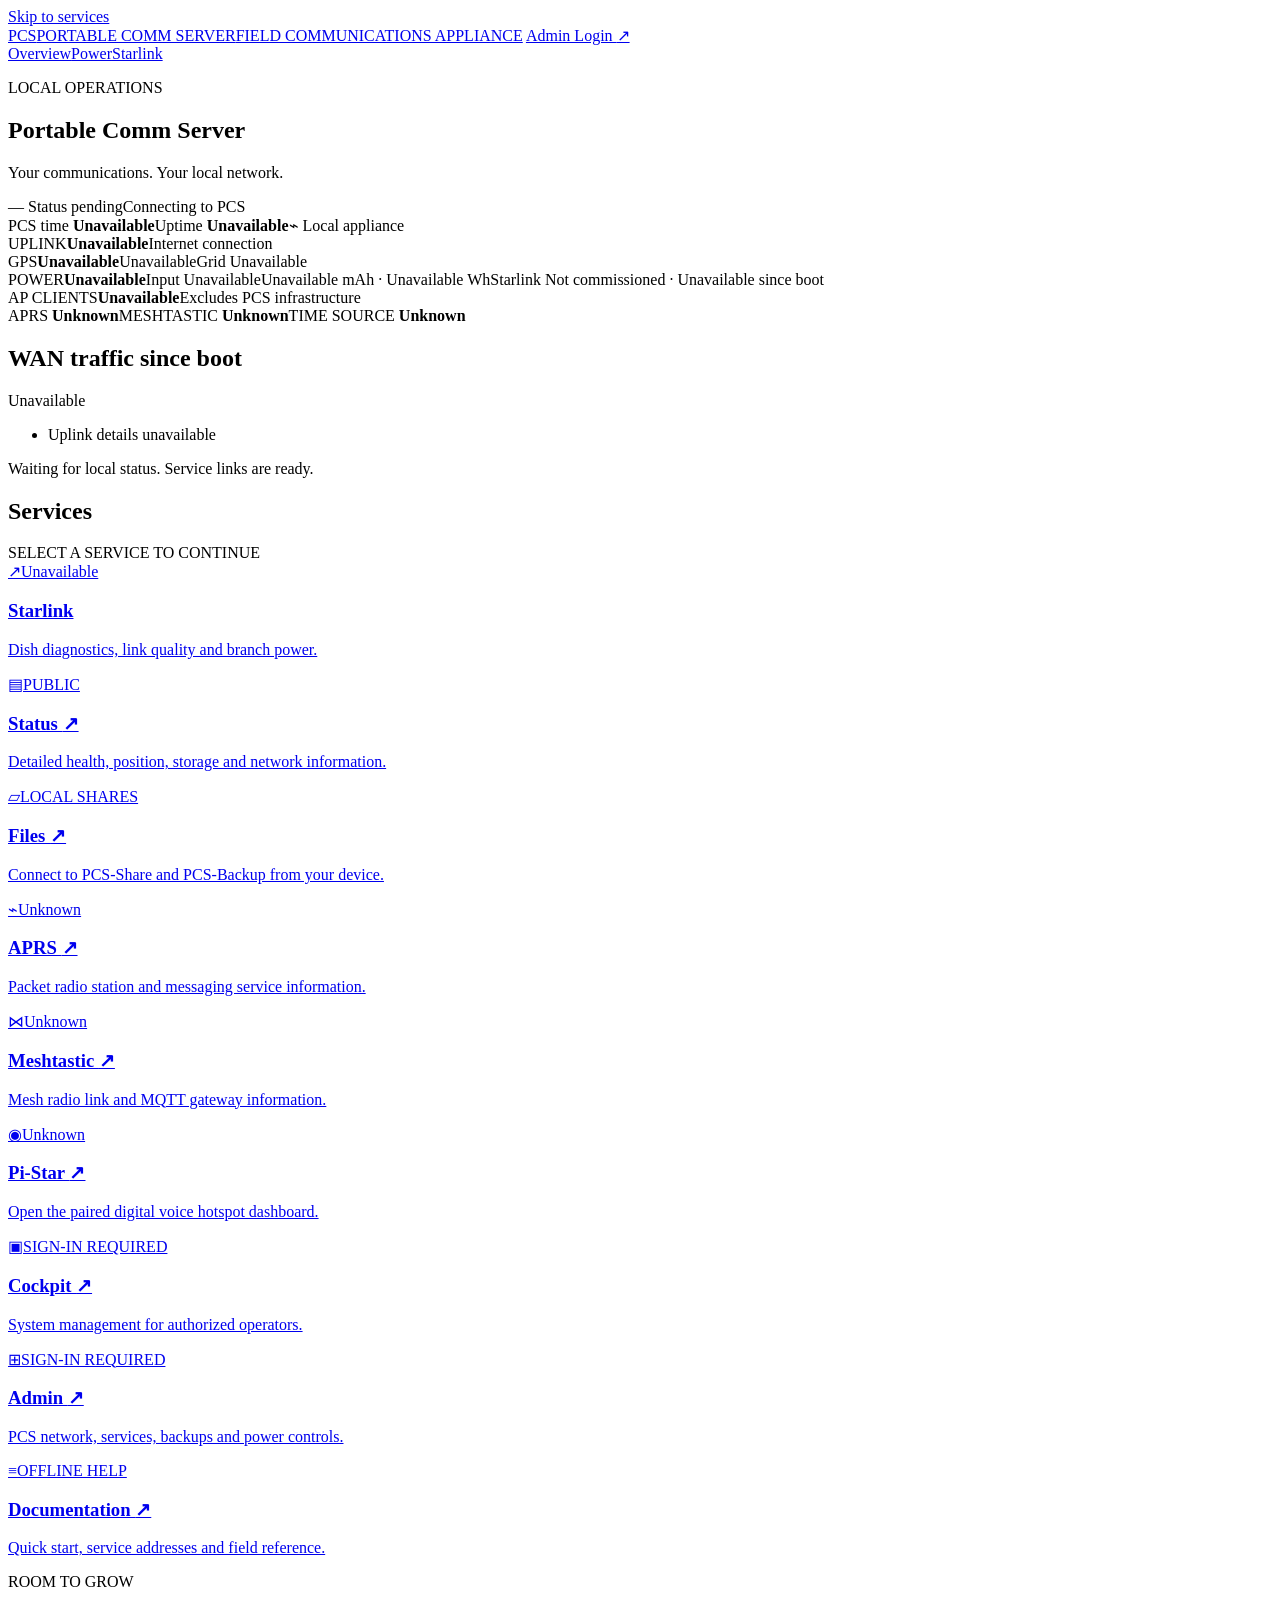
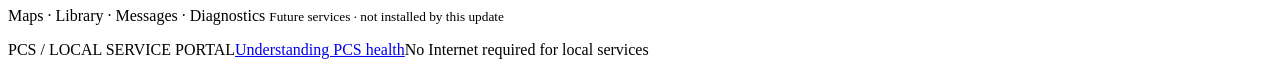
==== web/pcs-home/index.html @ f2fa2c65 "Prepare PCS v1.9.5 Starlink power and APRS integration" ====
<!doctype html>
<html lang="en">
<head>
  <meta charset="utf-8">
  <meta name="viewport" content="width=device-width,initial-scale=1">
  <meta name="theme-color" content="#14191d">
  <title>PCS • Field communications</title>
  <link rel="stylesheet" href="/assets/css/pcs.css">
  <script src="/assets/js/pcs.js" defer></script>
</head>
<body>
<a class="skip" href="#services">Skip to services</a>
<div class="shell">
  <header class="masthead">
    <a class="brand" href="/" aria-label="PCS home"><span class="brand-mark" aria-hidden="true">PCS</span><span>PORTABLE COMM SERVER<span class="brand-sub">FIELD COMMUNICATIONS APPLIANCE</span></span></a>
    <a class="admin-link" href="/admin/">Admin Login <span aria-hidden="true">↗</span></a>
  </header>
  <main>
    <nav class="dashboard-tabs" aria-label="Dashboard tabs"><a href="/" aria-current="page">Overview</a><a href="/power/">Power</a><a href="/starlink/">Starlink</a></nav>
    <section class="instrument" aria-labelledby="station-title">
      <div class="station-row"><div><p class="eyebrow">LOCAL OPERATIONS</p><h1 id="station-title">Portable Comm Server</h1><p class="muted">Your communications. Your local network.</p></div>
        <div class="health-wrap"><span class="health" id="health" role="status">— Status pending</span><span class="health-caption" id="health-caption">Connecting to PCS</span></div>
      </div>
      <div class="station-meta"><span>PCS time <strong data-field="localTime">Unavailable</strong></span><span>Uptime <strong data-field="uptime">Unavailable</strong></span><span class="local-label"><span aria-hidden="true">⌁</span> Local appliance</span></div>
      <div class="metrics" aria-label="Quick status">
        <div><span class="metric-label">UPLINK</span><strong data-field="uplink">Unavailable</strong><span class="metric-note">Internet connection</span></div>
        <div><span class="metric-label">GPS</span><strong data-field="gps">Unavailable</strong><span class="metric-note" data-field="coordinates">Unavailable</span><span class="metric-note">Grid <span data-field="grid">Unavailable</span></span></div>
        <div><span class="metric-label">POWER</span><strong data-field="power">Unavailable</strong><span class="metric-note">Input <span data-field="voltage">Unavailable</span></span><span class="metric-note"><span data-field="powerCharge">Unavailable</span> mAh · <span data-field="powerEnergy">Unavailable</span> Wh</span><span class="metric-note">Starlink <span data-field="starlinkPower">Not commissioned</span> · <span data-field="starlinkEnergy">Unavailable</span> since boot</span></div>
        <div><span class="metric-label">AP CLIENTS</span><strong data-field="clients">Unavailable</strong><span class="metric-note">Excludes PCS infrastructure</span></div>
      </div>
      <div class="radio-strip"><span>APRS <strong data-field="aprs">Unknown</strong></span><span>MESHTASTIC <strong data-field="mesh">Unknown</strong></span><span>TIME SOURCE <strong data-field="timeSource">Unknown</strong></span></div>
      <div class="wan-usage"><h2>WAN traffic since boot</h2><p data-field="wanUsage">Unavailable</p><ul class="muted" id="wan-breakdown"><li>Uplink details unavailable</li></ul></div>
    </section>
    <p class="status-note" id="status-note" role="status">Waiting for local status. Service links are ready.</p>
    <noscript><p class="notice">Live readings need JavaScript. All service links below work without it. Open Status for current PCS information.</p></noscript>
    <ul class="alerts" id="alerts" aria-label="PCS warnings and faults" hidden></ul>
    <section id="services" aria-labelledby="services-title">
      <div class="section-heading"><h2 id="services-title">Services</h2><span>SELECT A SERVICE TO CONTINUE</span></div>
      <div class="service-grid">
        <a class="tile" href="/starlink/"><span class="tile-top"><span class="icon" aria-hidden="true">↗</span><span class="tag" data-field="starlinkState">Unavailable</span></span><h3>Starlink</h3><p>Dish diagnostics, link quality and branch power.</p></a>
        <a class="tile" href="/status/"><span class="tile-top"><span class="icon" aria-hidden="true">▤</span><span class="tag">PUBLIC</span></span><h3>Status <span aria-hidden="true">↗</span></h3><p>Detailed health, position, storage and network information.</p></a>
        <a class="tile" href="/files/"><span class="tile-top"><span class="icon" aria-hidden="true">▱</span><span class="tag">LOCAL SHARES</span></span><h3>Files <span aria-hidden="true">↗</span></h3><p>Connect to PCS-Share and PCS-Backup from your device.</p></a>
        <a class="tile" href="/radio/#aprs"><span class="tile-top"><span class="icon" aria-hidden="true">⌁</span><span class="tag" data-field="aprs">Unknown</span></span><h3>APRS <span aria-hidden="true">↗</span></h3><p>Packet radio station and messaging service information.</p></a>
        <a class="tile" href="/radio/#meshtastic"><span class="tile-top"><span class="icon" aria-hidden="true">⋈</span><span class="tag" data-field="mesh">Unknown</span></span><h3>Meshtastic <span aria-hidden="true">↗</span></h3><p>Mesh radio link and MQTT gateway information.</p></a>
        <a class="tile" href="/pistar/" id="pistar-tile"><span class="tile-top"><span class="icon" aria-hidden="true">◉</span><span class="tag" data-field="pistar">Unknown</span></span><h3>Pi-Star <span aria-hidden="true">↗</span></h3><p>Open the paired digital voice hotspot dashboard.</p></a>
        <a class="tile" href="/cockpit/"><span class="tile-top"><span class="icon" aria-hidden="true">▣</span><span class="tag">SIGN-IN REQUIRED</span></span><h3>Cockpit <span aria-hidden="true">↗</span></h3><p>System management for authorized operators.</p></a>
        <a class="tile" href="/admin/"><span class="tile-top"><span class="icon" aria-hidden="true">⊞</span><span class="tag">SIGN-IN REQUIRED</span></span><h3>Admin <span aria-hidden="true">↗</span></h3><p>PCS network, services, backups and power controls.</p></a>
        <a class="tile" href="/docs/"><span class="tile-top"><span class="icon" aria-hidden="true">≡</span><span class="tag">OFFLINE HELP</span></span><h3>Documentation <span aria-hidden="true">↗</span></h3><p>Quick start, service addresses and field reference.</p></a>
      </div>
    </section>
    <aside class="future"><span>ROOM TO GROW</span><p>Maps · Library · Messages · Diagnostics <small>Future services · not installed by this update</small></p></aside>
  </main>
  <footer><span>PCS / LOCAL SERVICE PORTAL</span><a href="/docs/#health">Understanding PCS health</a><span>No Internet required for local services</span></footer>
</div>
</body>
</html>
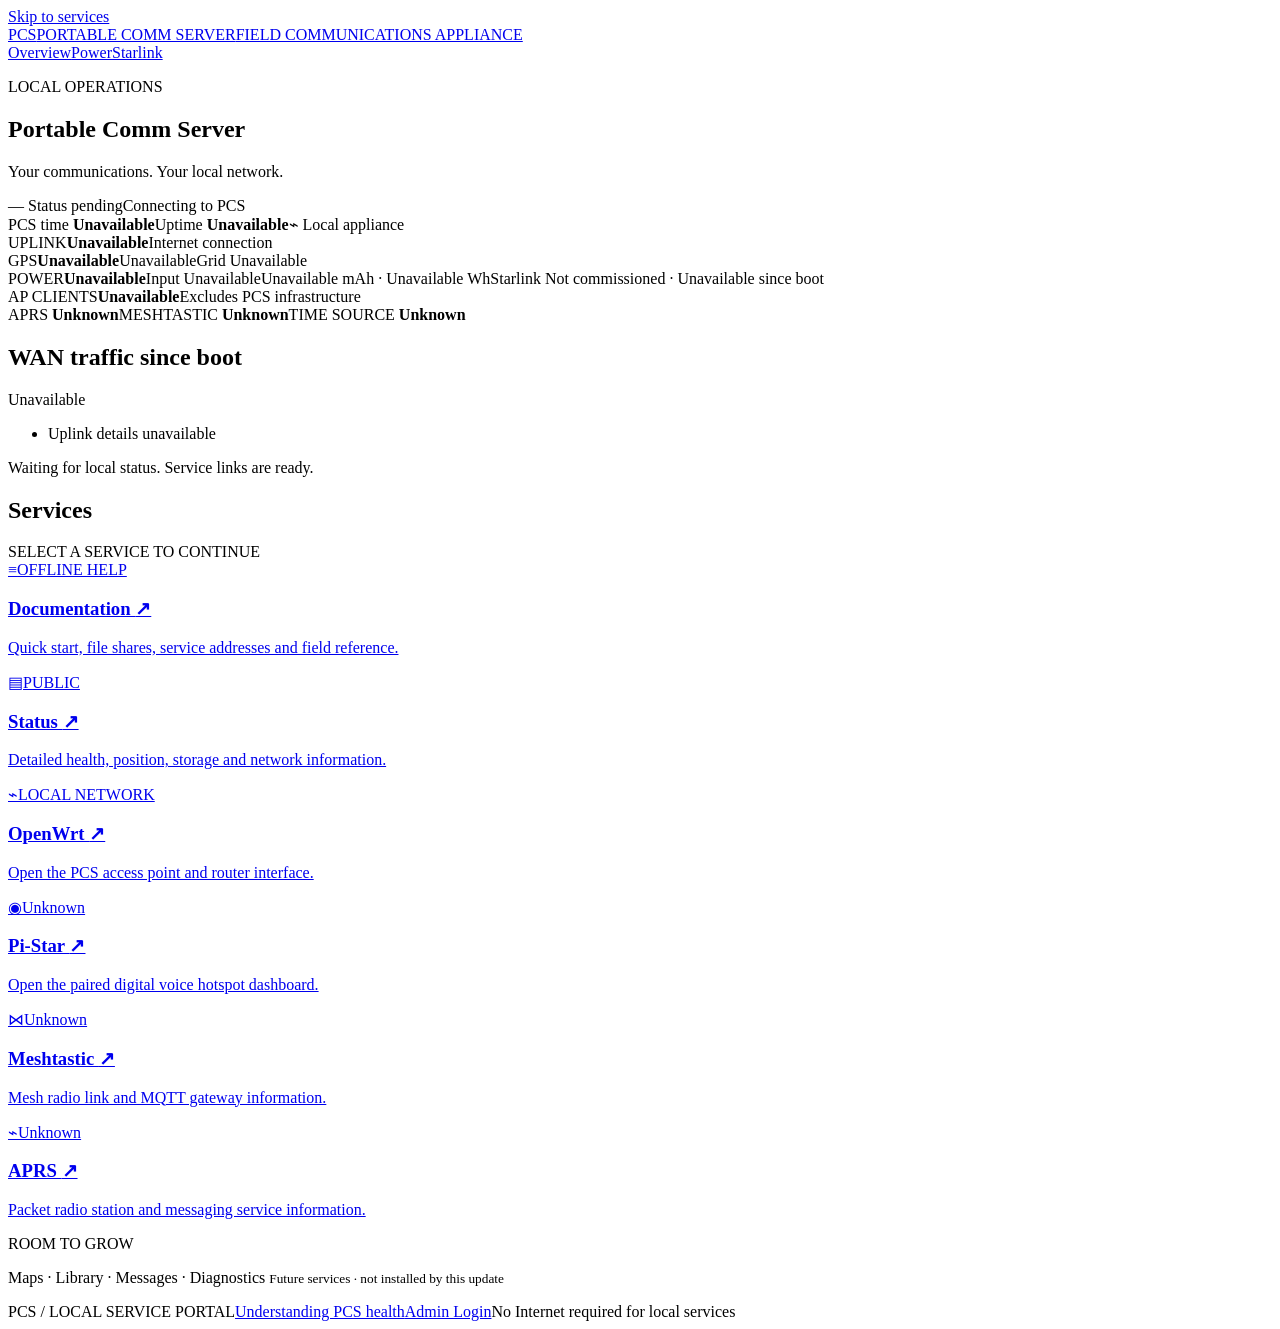
==== commit f12910fb: "Prepare PCS v2.1.0 interface polish" ====
--- a/web/pcs-home/index.html
+++ b/web/pcs-home/index.html
@@ -13,7 +13,6 @@
 <div class="shell">
   <header class="masthead">
     <a class="brand" href="/" aria-label="PCS home"><span class="brand-mark" aria-hidden="true">PCS</span><span>PORTABLE COMM SERVER<span class="brand-sub">FIELD COMMUNICATIONS APPLIANCE</span></span></a>
-    <a class="admin-link" href="/admin/">Admin Login <span aria-hidden="true">↗</span></a>
   </header>
   <main>
     <nav class="dashboard-tabs" aria-label="Dashboard tabs"><a href="/" aria-current="page">Overview</a><a href="/power/">Power</a><a href="/starlink/">Starlink</a></nav>
@@ -37,20 +36,17 @@
     <section id="services" aria-labelledby="services-title">
       <div class="section-heading"><h2 id="services-title">Services</h2><span>SELECT A SERVICE TO CONTINUE</span></div>
       <div class="service-grid">
-        <a class="tile" href="/starlink/"><span class="tile-top"><span class="icon" aria-hidden="true">↗</span><span class="tag" data-field="starlinkState">Unavailable</span></span><h3>Starlink</h3><p>Dish diagnostics, link quality and branch power.</p></a>
+        <a class="tile" href="/docs/"><span class="tile-top"><span class="icon" aria-hidden="true">≡</span><span class="tag">OFFLINE HELP</span></span><h3>Documentation <span aria-hidden="true">↗</span></h3><p>Quick start, file shares, service addresses and field reference.</p></a>
         <a class="tile" href="/status/"><span class="tile-top"><span class="icon" aria-hidden="true">▤</span><span class="tag">PUBLIC</span></span><h3>Status <span aria-hidden="true">↗</span></h3><p>Detailed health, position, storage and network information.</p></a>
-        <a class="tile" href="/files/"><span class="tile-top"><span class="icon" aria-hidden="true">▱</span><span class="tag">LOCAL SHARES</span></span><h3>Files <span aria-hidden="true">↗</span></h3><p>Connect to PCS-Share and PCS-Backup from your device.</p></a>
+        <a class="tile" href="/openwrt/"><span class="tile-top"><span class="icon" aria-hidden="true">⌁</span><span class="tag">LOCAL NETWORK</span></span><h3>OpenWrt <span aria-hidden="true">↗</span></h3><p>Open the PCS access point and router interface.</p></a>
+        <a class="tile" href="/pistar/" id="pistar-tile"><span class="tile-top"><span class="icon" aria-hidden="true">◉</span><span class="tag" data-field="pistar">Unknown</span></span><h3>Pi-Star <span aria-hidden="true">↗</span></h3><p>Open the paired digital voice hotspot dashboard.</p></a>
+        <a class="tile" href="/radio/#meshtastic"><span class="tile-top"><span class="icon" aria-hidden="true">⋈</span><span class="tag" data-field="mesh">Unknown</span></span><h3>Meshtastic <span aria-hidden="true">↗</span></h3><p>Mesh radio link and MQTT gateway information.</p></a>
         <a class="tile" href="/radio/#aprs"><span class="tile-top"><span class="icon" aria-hidden="true">⌁</span><span class="tag" data-field="aprs">Unknown</span></span><h3>APRS <span aria-hidden="true">↗</span></h3><p>Packet radio station and messaging service information.</p></a>
-        <a class="tile" href="/radio/#meshtastic"><span class="tile-top"><span class="icon" aria-hidden="true">⋈</span><span class="tag" data-field="mesh">Unknown</span></span><h3>Meshtastic <span aria-hidden="true">↗</span></h3><p>Mesh radio link and MQTT gateway information.</p></a>
-        <a class="tile" href="/pistar/" id="pistar-tile"><span class="tile-top"><span class="icon" aria-hidden="true">◉</span><span class="tag" data-field="pistar">Unknown</span></span><h3>Pi-Star <span aria-hidden="true">↗</span></h3><p>Open the paired digital voice hotspot dashboard.</p></a>
-        <a class="tile" href="/cockpit/"><span class="tile-top"><span class="icon" aria-hidden="true">▣</span><span class="tag">SIGN-IN REQUIRED</span></span><h3>Cockpit <span aria-hidden="true">↗</span></h3><p>System management for authorized operators.</p></a>
-        <a class="tile" href="/admin/"><span class="tile-top"><span class="icon" aria-hidden="true">⊞</span><span class="tag">SIGN-IN REQUIRED</span></span><h3>Admin <span aria-hidden="true">↗</span></h3><p>PCS network, services, backups and power controls.</p></a>
-        <a class="tile" href="/docs/"><span class="tile-top"><span class="icon" aria-hidden="true">≡</span><span class="tag">OFFLINE HELP</span></span><h3>Documentation <span aria-hidden="true">↗</span></h3><p>Quick start, service addresses and field reference.</p></a>
       </div>
     </section>
     <aside class="future"><span>ROOM TO GROW</span><p>Maps · Library · Messages · Diagnostics <small>Future services · not installed by this update</small></p></aside>
   </main>
-  <footer><span>PCS / LOCAL SERVICE PORTAL</span><a href="/docs/#health">Understanding PCS health</a><span>No Internet required for local services</span></footer>
+  <footer><span>PCS / LOCAL SERVICE PORTAL</span><a href="/docs/#health">Understanding PCS health</a><a href="/admin/">Admin Login</a><span>No Internet required for local services</span></footer>
 </div>
 </body>
 </html>
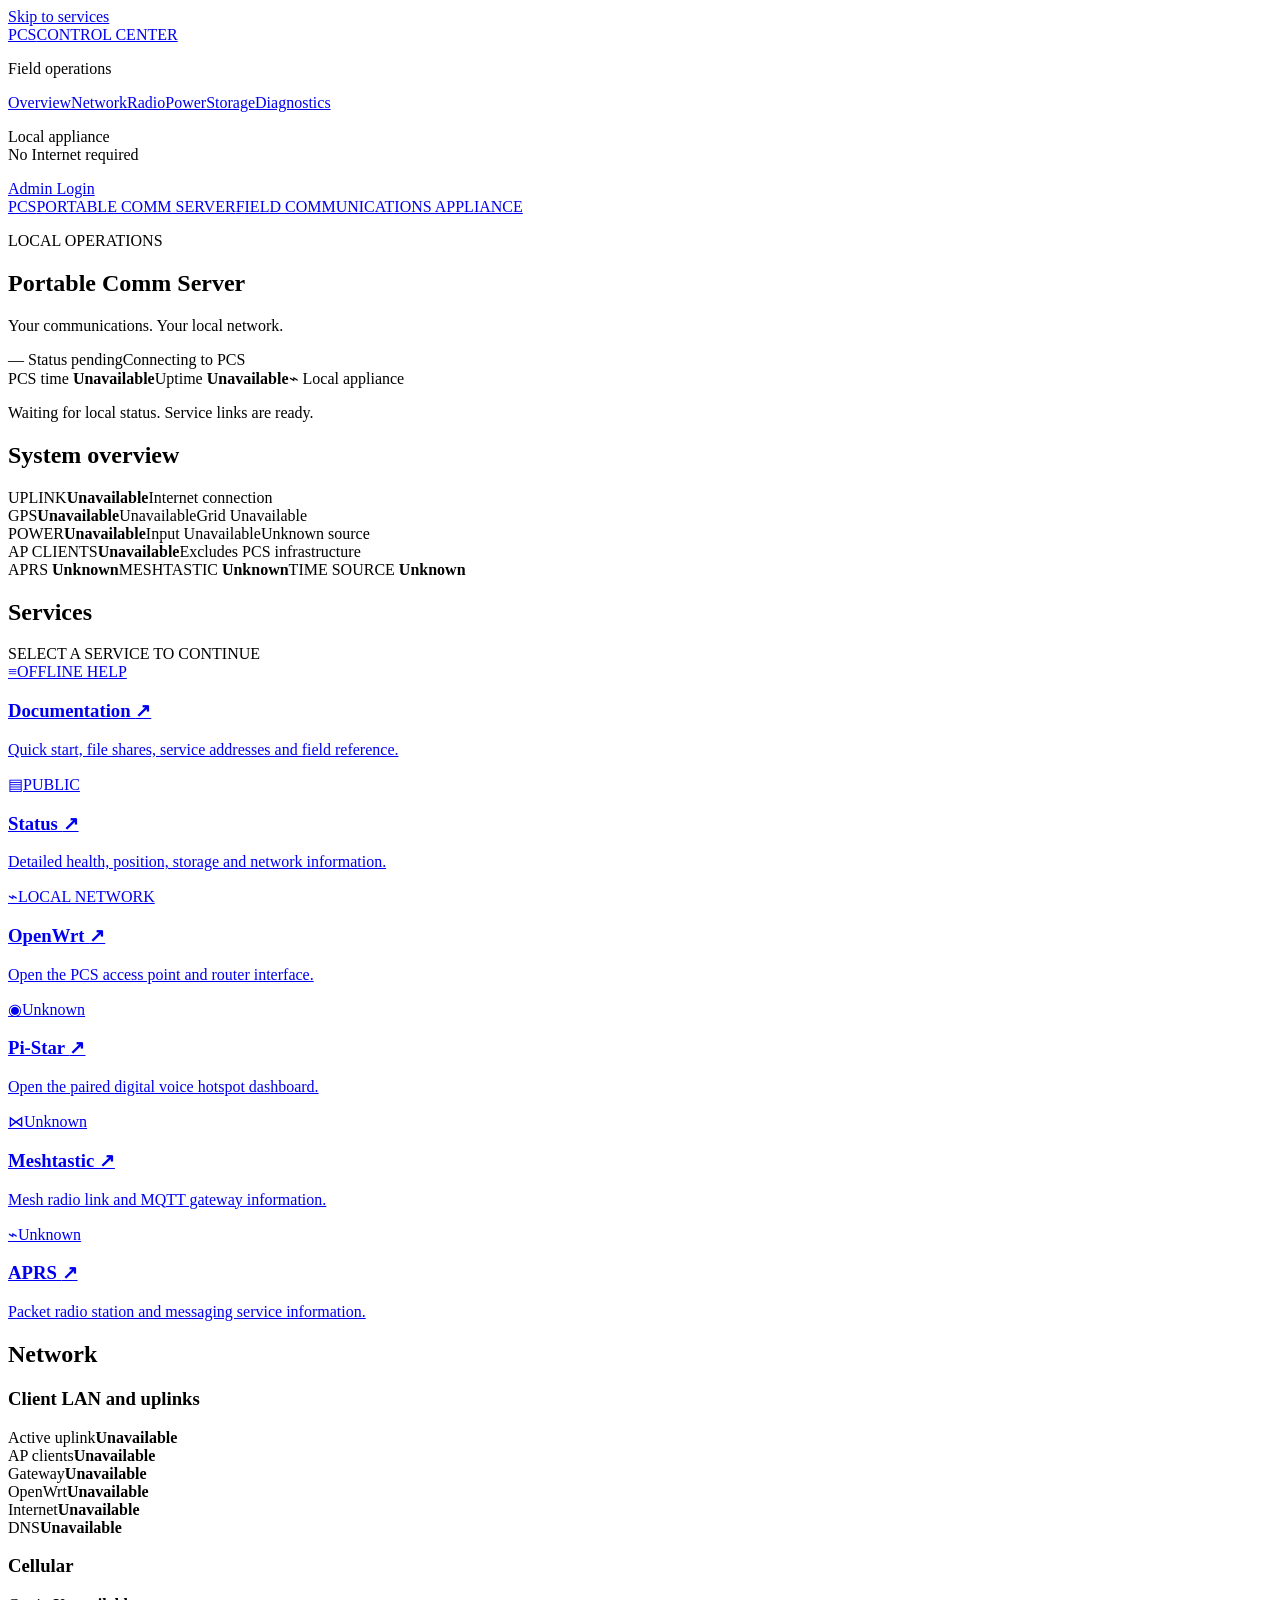
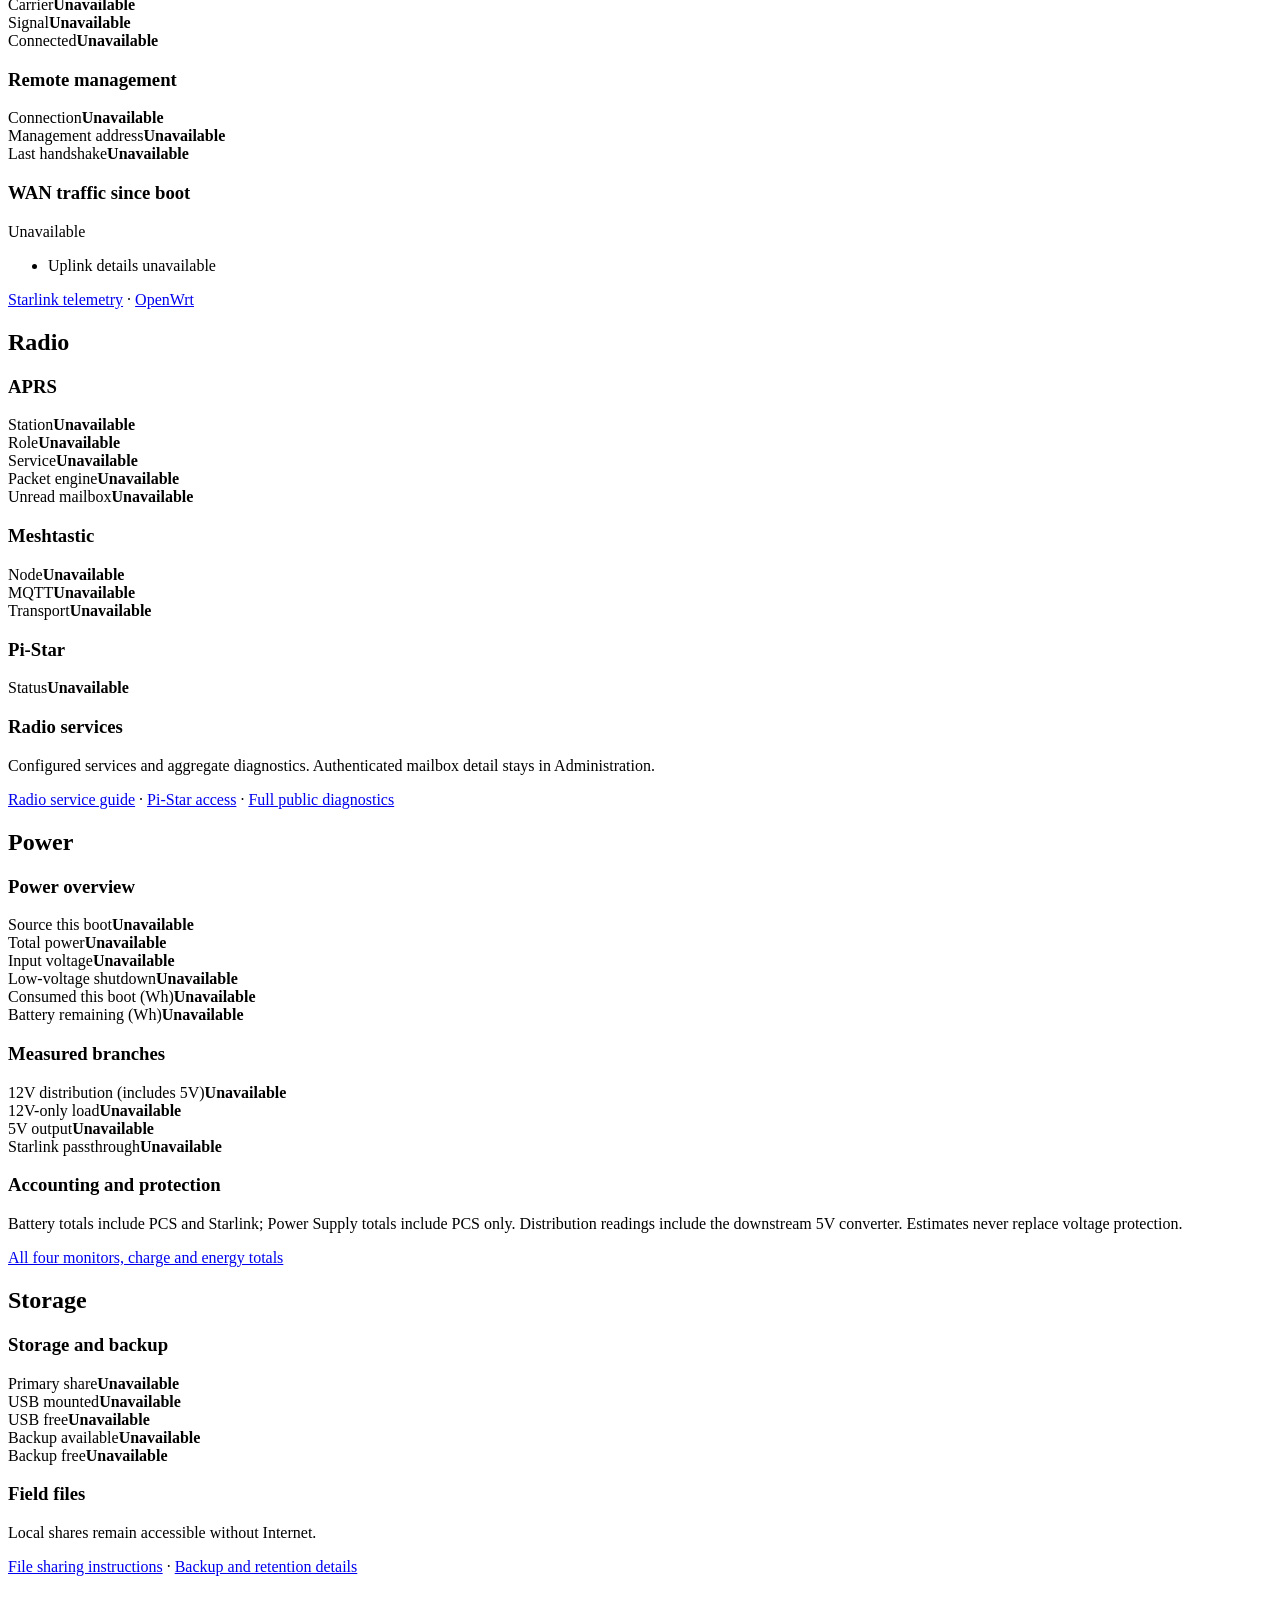
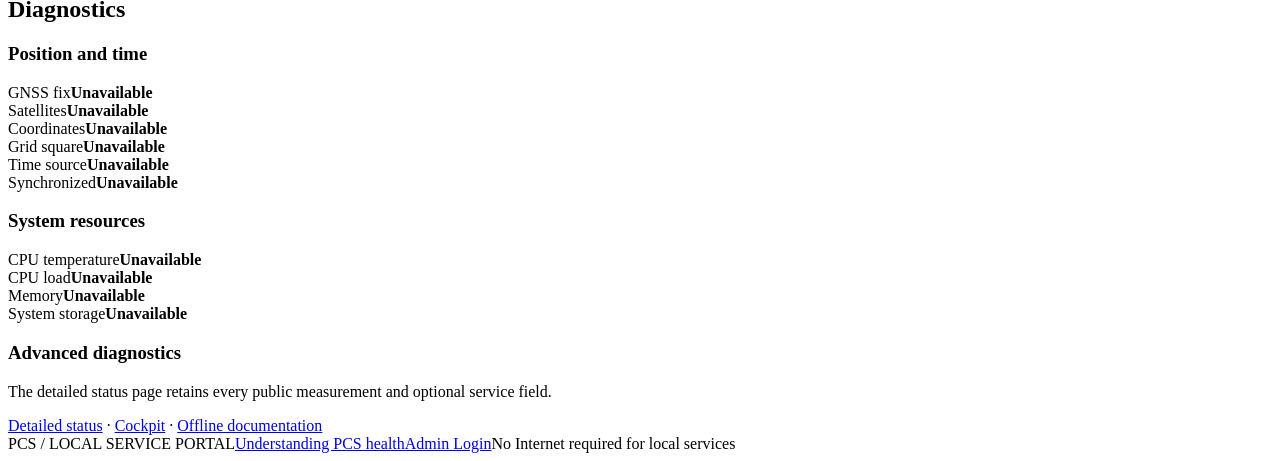
==== commit f19ff958: "Modernize public and admin web interfaces with preserved operator contracts" ====
--- a/web/pcs-home/index.html
+++ b/web/pcs-home/index.html
@@ -10,29 +10,27 @@
 </head>
 <body>
 <a class="skip" href="#services">Skip to services</a>
-<div class="shell">
+<div class="shell workspace"><aside class="workspace-sidebar"><a class="workspace-brand" href="/">PCS<span>CONTROL CENTER</span></a><p class="eyebrow">Field operations</p><nav class="workspace-nav" aria-label="Dashboard sections"><a href="#overview" data-view="overview">Overview</a><a href="#network" data-view="network">Network</a><a href="#radio" data-view="radio">Radio</a><a href="#power" data-view="power">Power</a><a href="#storage" data-view="storage">Storage</a><a href="#diagnostics" data-view="diagnostics">Diagnostics</a></nav><p class="muted small">Local appliance<br>No Internet required</p><a href="/admin/">Admin Login</a></aside><div class="workspace-content">
   <header class="masthead">
     <a class="brand" href="/" aria-label="PCS home"><span class="brand-mark" aria-hidden="true">PCS</span><span>PORTABLE COMM SERVER<span class="brand-sub">FIELD COMMUNICATIONS APPLIANCE</span></span></a>
   </header>
   <main>
-    <nav class="dashboard-tabs" aria-label="Dashboard tabs"><a href="/" aria-current="page">Overview</a><a href="/power/">Power</a><a href="/starlink/">Starlink</a></nav>
     <section class="instrument" aria-labelledby="station-title">
       <div class="station-row"><div><p class="eyebrow">LOCAL OPERATIONS</p><h1 id="station-title">Portable Comm Server</h1><p class="muted">Your communications. Your local network.</p></div>
         <div class="health-wrap"><span class="health" id="health" role="status">— Status pending</span><span class="health-caption" id="health-caption">Connecting to PCS</span></div>
       </div>
       <div class="station-meta"><span>PCS time <strong data-field="localTime">Unavailable</strong></span><span>Uptime <strong data-field="uptime">Unavailable</strong></span><span class="local-label"><span aria-hidden="true">⌁</span> Local appliance</span></div>
-      <div class="metrics" aria-label="Quick status">
+</section>    <p class="status-note" id="status-note" role="status">Waiting for local status. Service links are ready.</p>
+    <noscript><p class="notice">Live readings need JavaScript. All service links below work without it. Open Status for current PCS information.</p></noscript>
+    <ul class="alerts" id="alerts" aria-label="PCS warnings and faults" hidden></ul>
+<section class="workspace-view" id="overview"><h2>System overview</h2>      <div class="metrics" aria-label="Quick status">
         <div><span class="metric-label">UPLINK</span><strong data-field="uplink">Unavailable</strong><span class="metric-note">Internet connection</span></div>
         <div><span class="metric-label">GPS</span><strong data-field="gps">Unavailable</strong><span class="metric-note" data-field="coordinates">Unavailable</span><span class="metric-note">Grid <span data-field="grid">Unavailable</span></span></div>
-        <div><span class="metric-label">POWER</span><strong data-field="power">Unavailable</strong><span class="metric-note">Input <span data-field="voltage">Unavailable</span></span><span class="metric-note"><span data-field="powerCharge">Unavailable</span> mAh · <span data-field="powerEnergy">Unavailable</span> Wh</span><span class="metric-note">Starlink <span data-field="starlinkPower">Not commissioned</span> · <span data-field="starlinkEnergy">Unavailable</span> since boot</span></div>
+        <div><span class="metric-label">POWER</span><strong data-field="power">Unavailable</strong><span class="metric-note">Input <span data-field="voltage">Unavailable</span></span><span class="metric-note" data-field="dcSource">Unknown source</span></div>
         <div><span class="metric-label">AP CLIENTS</span><strong data-field="clients">Unavailable</strong><span class="metric-note">Excludes PCS infrastructure</span></div>
       </div>
       <div class="radio-strip"><span>APRS <strong data-field="aprs">Unknown</strong></span><span>MESHTASTIC <strong data-field="mesh">Unknown</strong></span><span>TIME SOURCE <strong data-field="timeSource">Unknown</strong></span></div>
-      <div class="wan-usage"><h2>WAN traffic since boot</h2><p data-field="wanUsage">Unavailable</p><ul class="muted" id="wan-breakdown"><li>Uplink details unavailable</li></ul></div>
-    </section>
-    <p class="status-note" id="status-note" role="status">Waiting for local status. Service links are ready.</p>
-    <noscript><p class="notice">Live readings need JavaScript. All service links below work without it. Open Status for current PCS information.</p></noscript>
-    <ul class="alerts" id="alerts" aria-label="PCS warnings and faults" hidden></ul>
+
     <section id="services" aria-labelledby="services-title">
       <div class="section-heading"><h2 id="services-title">Services</h2><span>SELECT A SERVICE TO CONTINUE</span></div>
       <div class="service-grid">
@@ -44,9 +42,10 @@
         <a class="tile" href="/radio/#aprs"><span class="tile-top"><span class="icon" aria-hidden="true">⌁</span><span class="tag" data-field="aprs">Unknown</span></span><h3>APRS <span aria-hidden="true">↗</span></h3><p>Packet radio station and messaging service information.</p></a>
       </div>
     </section>
-    <aside class="future"><span>ROOM TO GROW</span><p>Maps · Library · Messages · Diagnostics <small>Future services · not installed by this update</small></p></aside>
+</section>
+<section class="workspace-view" id="network"><h2>Network</h2><div class="content-grid"><article class="content-panel"><h3>Client LAN and uplinks</h3><div class="pair"><span>Active uplink</span><strong data-field="uplink">Unavailable</strong></div><div class="pair"><span>AP clients</span><strong data-field="clients">Unavailable</strong></div><div class="pair"><span>Gateway</span><strong data-value="network.lan_gateway">Unavailable</strong></div><div class="pair"><span>OpenWrt</span><strong data-value="network.openwrt_online">Unavailable</strong></div><div class="pair"><span>Internet</span><strong data-value="network.internet_available">Unavailable</strong></div><div class="pair"><span>DNS</span><strong data-value="network.dns_available">Unavailable</strong></div></article><article class="content-panel"><h3>Cellular</h3><div class="pair"><span>Carrier</span><strong data-value="cellular.carrier">Unavailable</strong></div><div class="pair"><span>Signal</span><strong data-value="cellular.signal">Unavailable</strong></div><div class="pair"><span>Connected</span><strong data-value="cellular.connected">Unavailable</strong></div></article><article class="content-panel" data-optional="remote_management"><h3>Remote management</h3><div class="pair"><span>Connection</span><strong data-value="remote_management.connection">Unavailable</strong></div><div class="pair"><span>Management address</span><strong data-value="remote_management.management_address">Unavailable</strong></div><div class="pair"><span>Last handshake</span><strong data-value="remote_management.latest_handshake">Unavailable</strong></div></article><article class="content-panel"><h3>WAN traffic since boot</h3><p data-field="wanUsage">Unavailable</p><ul id="wan-breakdown"><li>Uplink details unavailable</li></ul><a href="/starlink/">Starlink telemetry</a> · <a href="/openwrt/">OpenWrt</a></article></div></section><section class="workspace-view" id="radio"><h2>Radio</h2><div class="content-grid"><article class="content-panel" data-optional="aprs"><h3>APRS</h3><div class="pair"><span>Station</span><strong data-value="aprs.callsign">Unavailable</strong></div><div class="pair"><span>Role</span><strong data-value="aprs.role">Unavailable</strong></div><div class="pair"><span>Service</span><strong data-value="aprs.service">Unavailable</strong></div><div class="pair"><span>Packet engine</span><strong data-value="aprs.engine">Unavailable</strong></div><div class="pair"><span>Unread mailbox</span><strong data-value="aprs.mailbox_unread">Unavailable</strong></div></article><article class="content-panel" data-optional="meshtastic"><h3>Meshtastic</h3><div class="pair"><span>Node</span><strong data-value="meshtastic.node">Unavailable</strong></div><div class="pair"><span>MQTT</span><strong data-value="meshtastic.mqtt">Unavailable</strong></div><div class="pair"><span>Transport</span><strong data-value="meshtastic.transport">Unavailable</strong></div></article><article class="content-panel" data-optional="pistar"><h3>Pi-Star</h3><div class="pair"><span>Status</span><strong data-field="pistar">Unavailable</strong></div></article><article class="content-panel"><h3>Radio services</h3><p>Configured services and aggregate diagnostics. Authenticated mailbox detail stays in Administration.</p><a href="/radio/">Radio service guide</a> · <a href="/pistar/">Pi-Star access</a> · <a href="/status/">Full public diagnostics</a></article></div></section><section class="workspace-view" id="power"><h2>Power</h2><div class="content-grid"><article class="content-panel"><h3>Power overview</h3><div class="pair"><span>Source this boot</span><strong data-field="dcSource">Unavailable</strong></div><div class="pair"><span>Total power</span><strong data-field="power">Unavailable</strong></div><div class="pair"><span>Input voltage</span><strong data-field="inputVoltage">Unavailable</strong></div><div class="pair"><span>Low-voltage shutdown</span><strong data-field="shutdownProtection">Unavailable</strong></div><div class="pair"><span>Consumed this boot (Wh)</span><strong data-field="powerEnergy">Unavailable</strong></div><div class="pair"><span>Battery remaining (Wh)</span><strong data-field="batteryRemaining">Unavailable</strong></div></article><article class="content-panel"><h3>Measured branches</h3><div class="pair"><span>12V distribution (includes 5V)</span><strong data-field="rail12DistributionPower">Unavailable</strong></div><div class="pair"><span>12V-only load</span><strong data-field="rail12OnlyPower">Unavailable</strong></div><div class="pair"><span>5V output</span><strong data-field="rail5Power">Unavailable</strong></div><div class="pair"><span>Starlink passthrough</span><strong data-field="starlinkPower">Unavailable</strong></div></article><article class="content-panel"><h3>Accounting and protection</h3><p>Battery totals include PCS and Starlink; Power Supply totals include PCS only. Distribution readings include the downstream 5V converter. Estimates never replace voltage protection.</p><a href="/power/">All four monitors, charge and energy totals</a></article></div></section><section class="workspace-view" id="storage"><h2>Storage</h2><div class="content-grid"><article class="content-panel"><h3>Storage and backup</h3><div class="pair"><span>Primary share</span><strong data-value="storage.primary_share_available">Unavailable</strong></div><div class="pair"><span>USB mounted</span><strong data-value="storage.usb_mounted">Unavailable</strong></div><div class="pair"><span>USB free</span><strong data-value="storage.usb_free_gb">Unavailable</strong></div><div class="pair"><span>Backup available</span><strong data-value="storage.backup_share_available">Unavailable</strong></div><div class="pair"><span>Backup free</span><strong data-value="storage.backup_free_gb">Unavailable</strong></div></article><article class="content-panel"><h3>Field files</h3><p>Local shares remain accessible without Internet.</p><a href="/files/">File sharing instructions</a> · <a href="/status/">Backup and retention details</a></article></div></section><section class="workspace-view" id="diagnostics"><h2>Diagnostics</h2><div class="content-grid"><article class="content-panel"><h3>Position and time</h3><div class="pair"><span>GNSS fix</span><strong data-field="gps">Unavailable</strong></div><div class="pair"><span>Satellites</span><strong data-value="gnss.satellites">Unavailable</strong></div><div class="pair"><span>Coordinates</span><strong data-field="coordinates">Unavailable</strong></div><div class="pair"><span>Grid square</span><strong data-field="grid">Unavailable</strong></div><div class="pair"><span>Time source</span><strong data-field="timeSource">Unavailable</strong></div><div class="pair"><span>Synchronized</span><strong data-value="time.synchronized">Unavailable</strong></div></article><article class="content-panel"><h3>System resources</h3><div class="pair"><span>CPU temperature</span><strong data-value="system.cpu_temperature">Unavailable</strong></div><div class="pair"><span>CPU load</span><strong data-value="system.cpu_load">Unavailable</strong></div><div class="pair"><span>Memory</span><strong data-value="system.memory_used">Unavailable</strong></div><div class="pair"><span>System storage</span><strong data-value="system.root_storage_used">Unavailable</strong></div></article><article class="content-panel"><h3>Advanced diagnostics</h3><p>The detailed status page retains every public measurement and optional service field.</p><a href="/status/">Detailed status</a> · <a href="/cockpit/">Cockpit</a> · <a href="/docs/">Offline documentation</a></article></div></section>
   </main>
   <footer><span>PCS / LOCAL SERVICE PORTAL</span><a href="/docs/#health">Understanding PCS health</a><a href="/admin/">Admin Login</a><span>No Internet required for local services</span></footer>
-</div>
+</div></div>
 </body>
 </html>
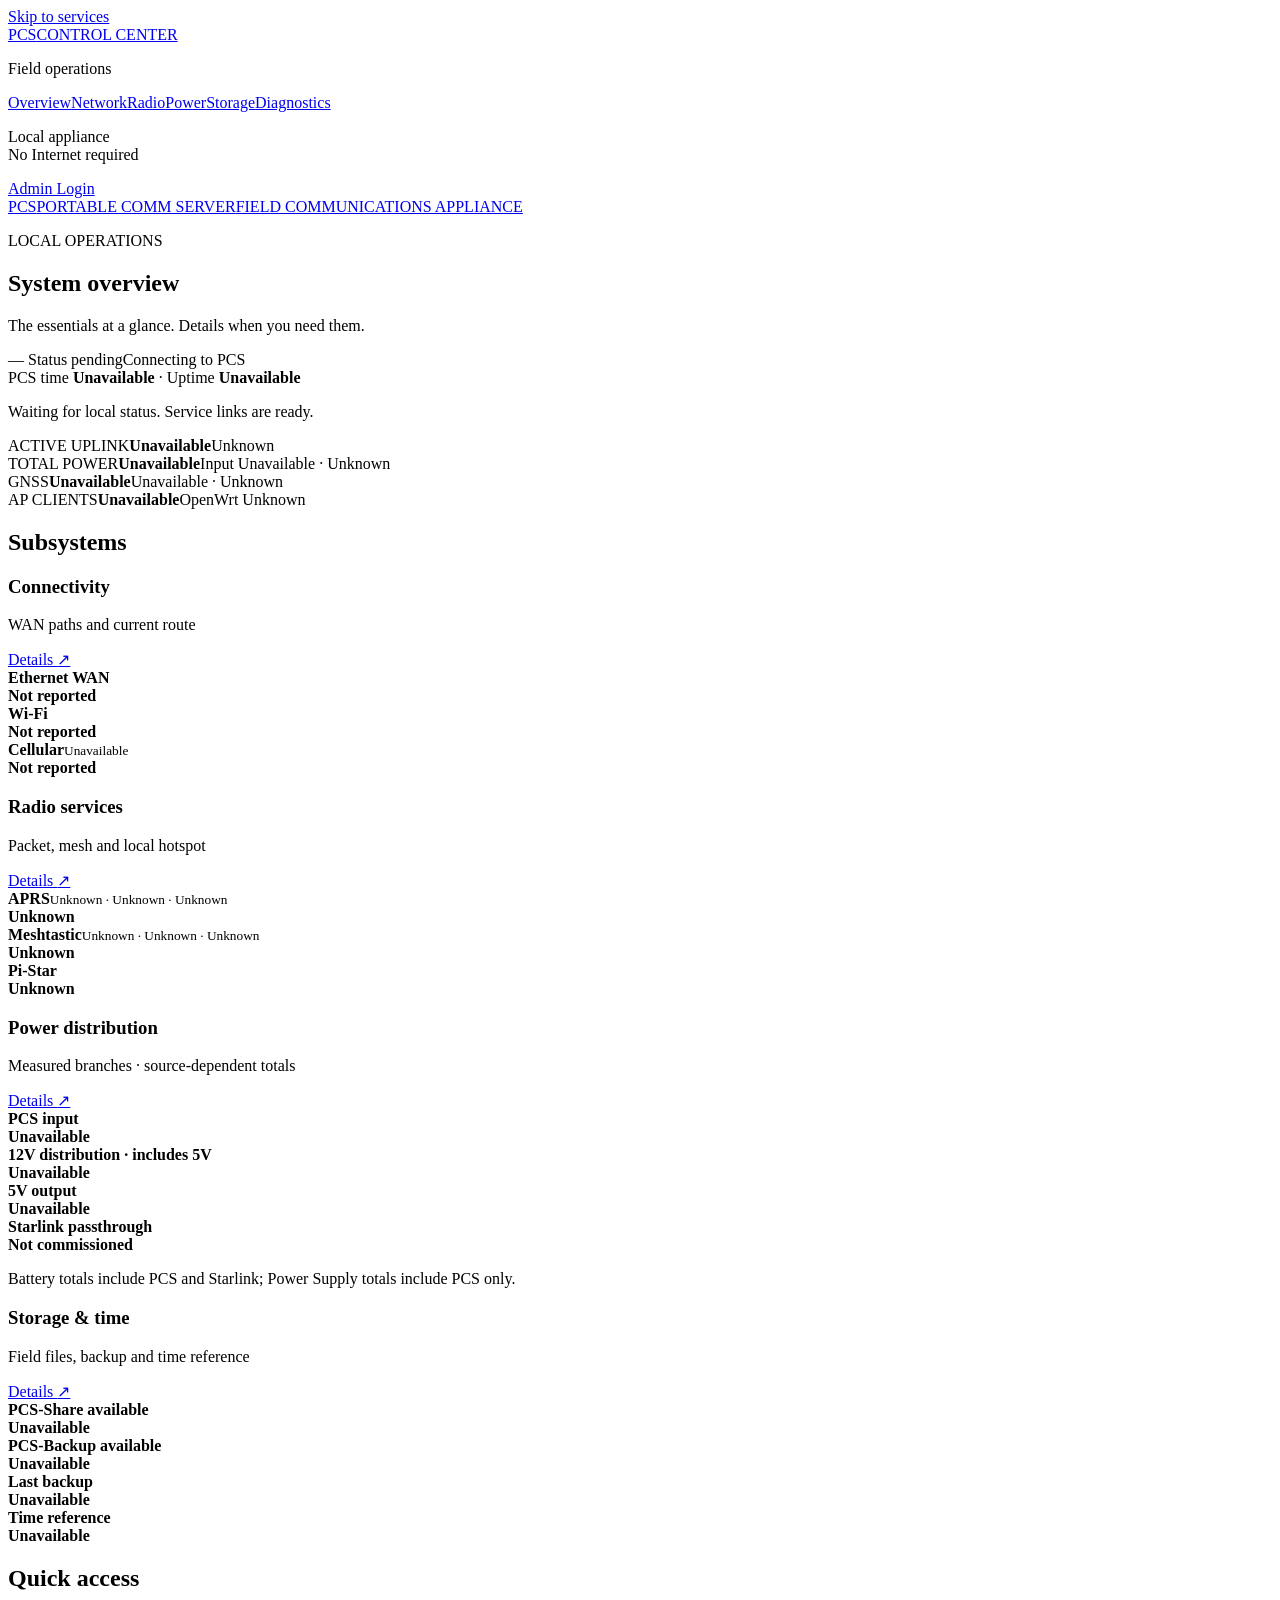
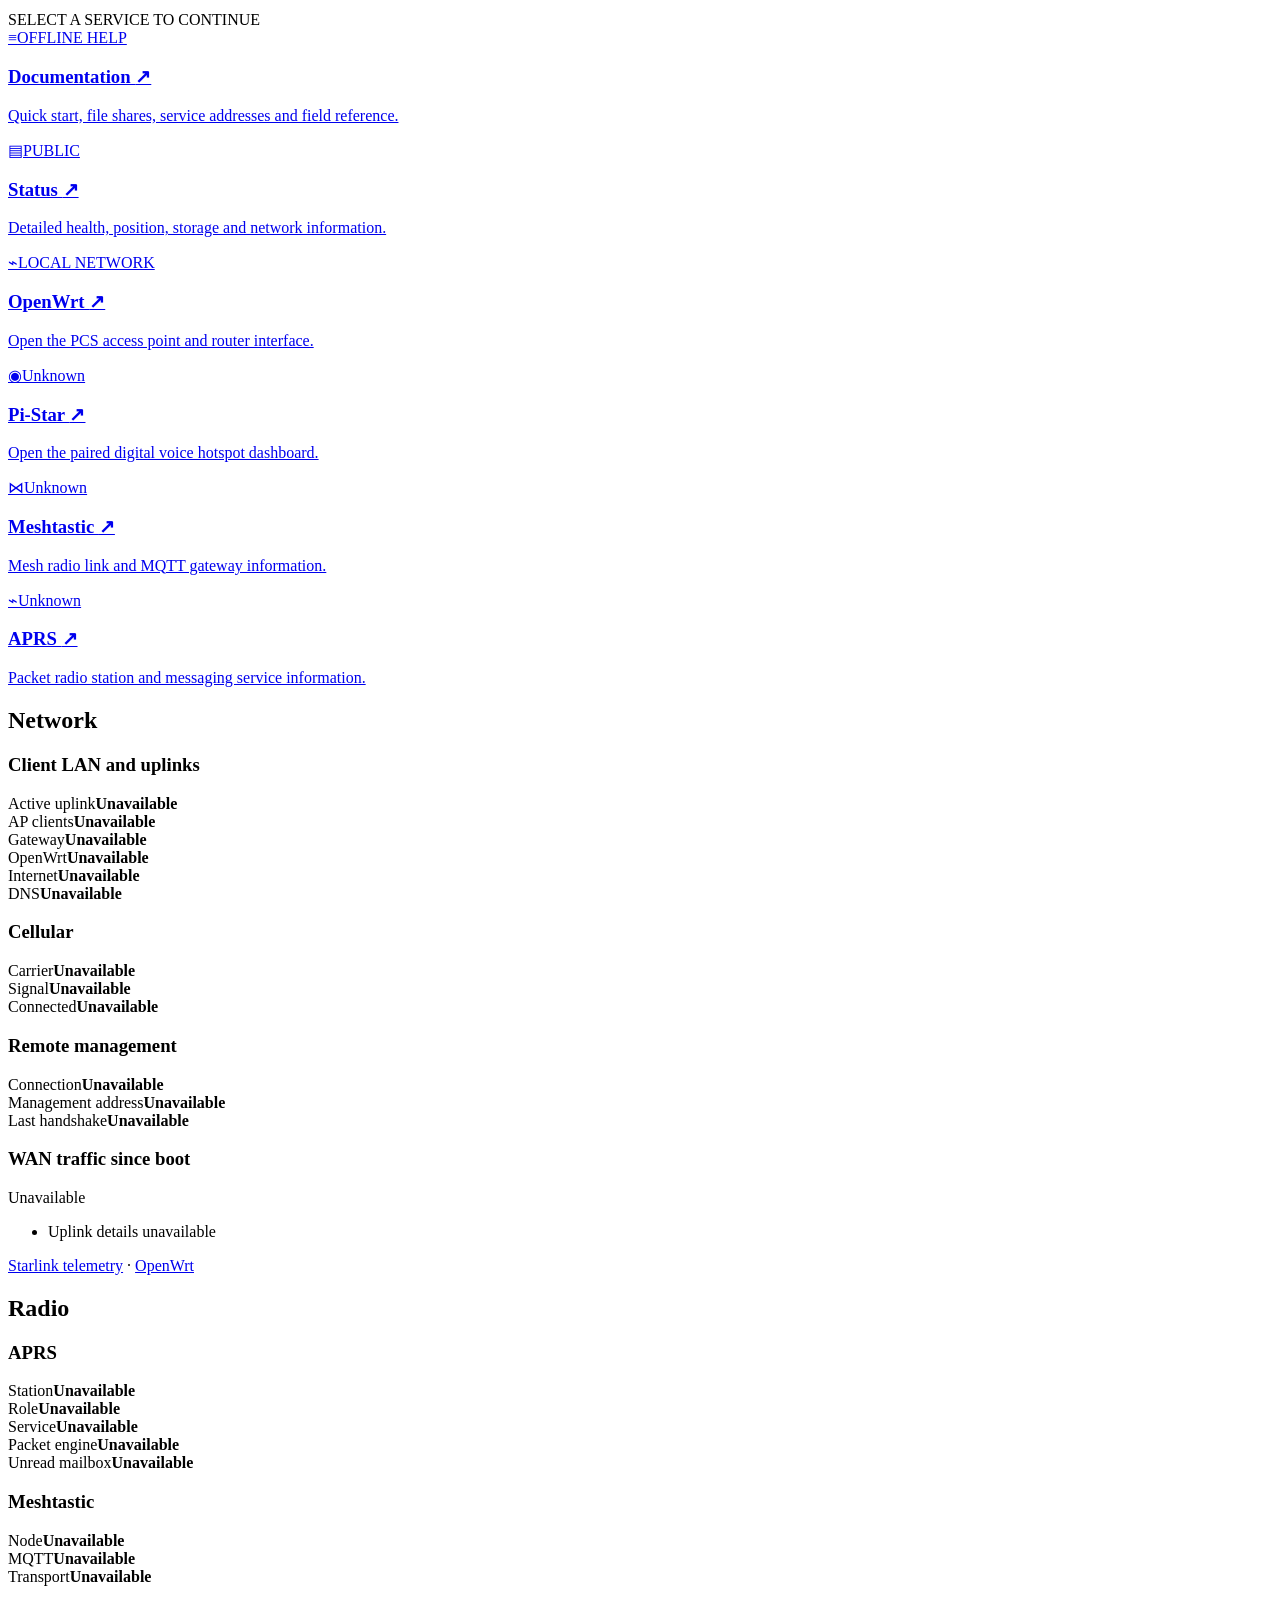
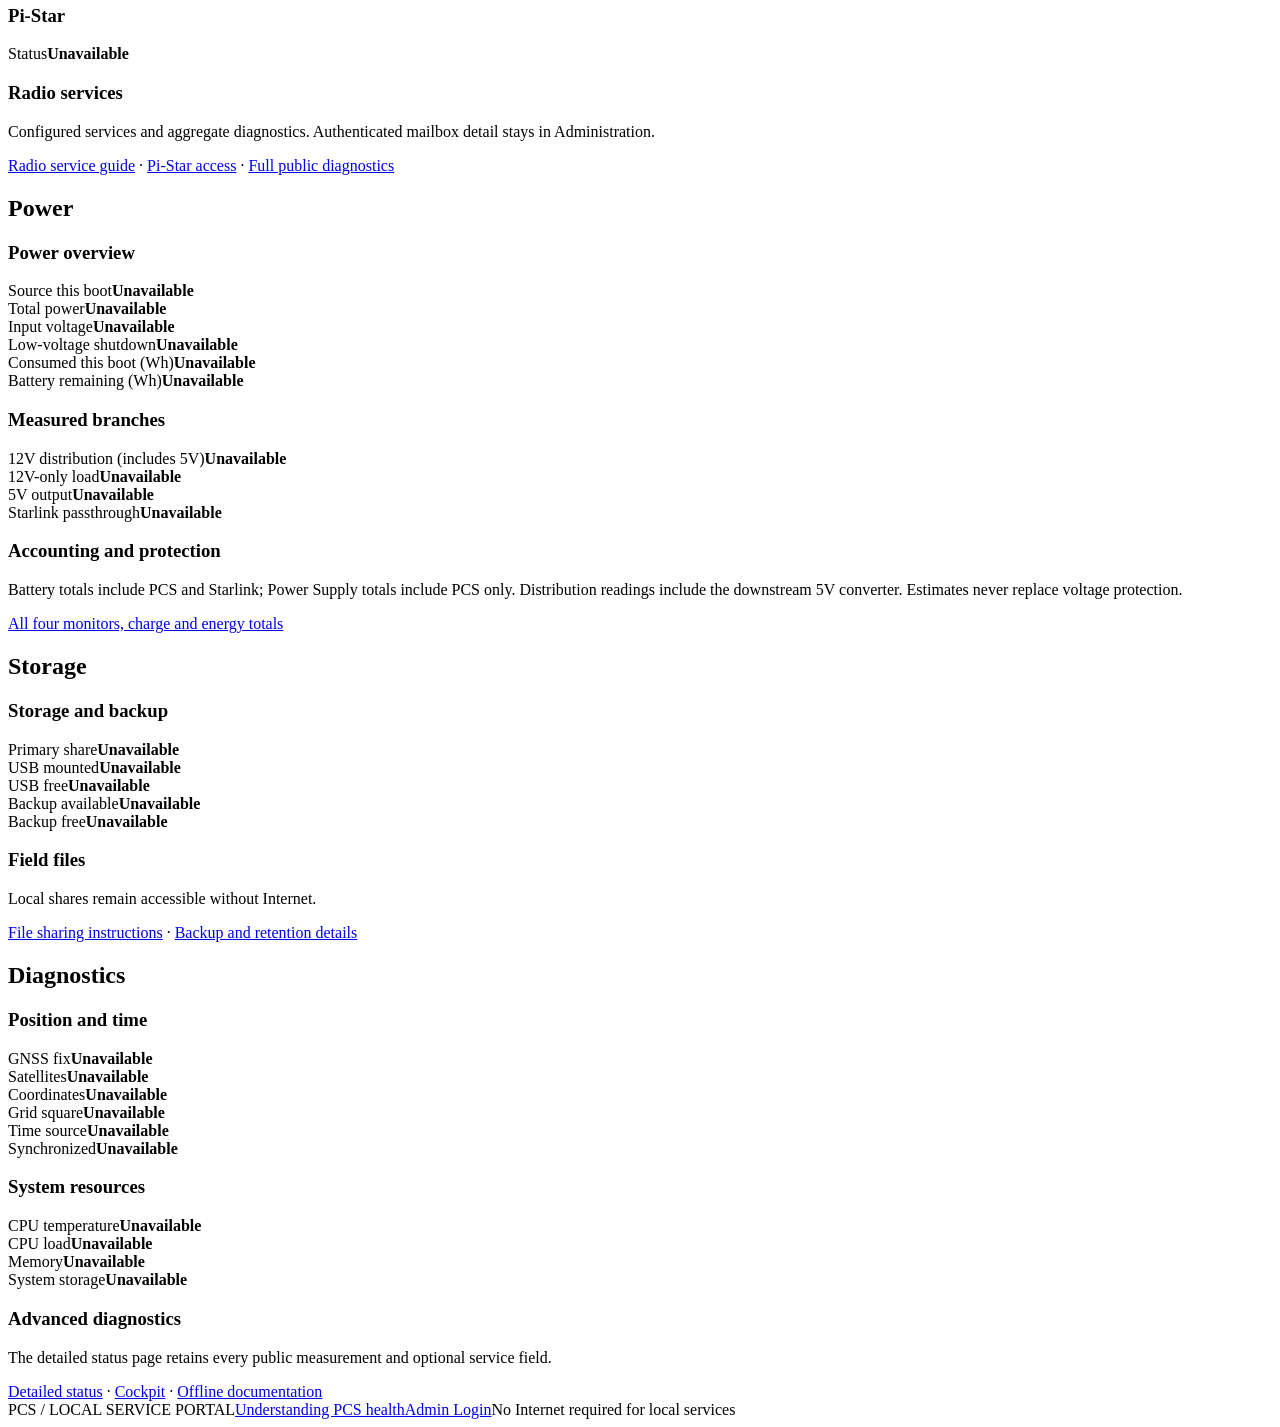
==== commit 7364fe29: "Unify public and admin overviews with compact subsystem panels" ====
--- a/web/pcs-home/index.html
+++ b/web/pcs-home/index.html
@@ -15,24 +15,17 @@
     <a class="brand" href="/" aria-label="PCS home"><span class="brand-mark" aria-hidden="true">PCS</span><span>PORTABLE COMM SERVER<span class="brand-sub">FIELD COMMUNICATIONS APPLIANCE</span></span></a>
   </header>
   <main>
-    <section class="instrument" aria-labelledby="station-title">
-      <div class="station-row"><div><p class="eyebrow">LOCAL OPERATIONS</p><h1 id="station-title">Portable Comm Server</h1><p class="muted">Your communications. Your local network.</p></div>
-        <div class="health-wrap"><span class="health" id="health" role="status">— Status pending</span><span class="health-caption" id="health-caption">Connecting to PCS</span></div>
-      </div>
-      <div class="station-meta"><span>PCS time <strong data-field="localTime">Unavailable</strong></span><span>Uptime <strong data-field="uptime">Unavailable</strong></span><span class="local-label"><span aria-hidden="true">⌁</span> Local appliance</span></div>
-</section>    <p class="status-note" id="status-note" role="status">Waiting for local status. Service links are ready.</p>
+    <section class="health-banner" aria-labelledby="station-title">
+      <div><p class="eyebrow">LOCAL OPERATIONS</p><h1 id="station-title">System overview</h1><p class="muted">The essentials at a glance. Details when you need them.</p></div>
+      <div class="health-wrap"><span class="health" id="health" role="status">— Status pending</span><span class="health-caption" id="health-caption">Connecting to PCS</span></div>
+    </section>
+    <div class="snapshot-line"><span>PCS time <strong data-field="localTime">Unavailable</strong> · Uptime <strong data-field="uptime">Unavailable</strong></span><p class="status-note" id="status-note" role="status">Waiting for local status. Service links are ready.</p></div>
     <noscript><p class="notice">Live readings need JavaScript. All service links below work without it. Open Status for current PCS information.</p></noscript>
     <ul class="alerts" id="alerts" aria-label="PCS warnings and faults" hidden></ul>
-<section class="workspace-view" id="overview"><h2>System overview</h2>      <div class="metrics" aria-label="Quick status">
-        <div><span class="metric-label">UPLINK</span><strong data-field="uplink">Unavailable</strong><span class="metric-note">Internet connection</span></div>
-        <div><span class="metric-label">GPS</span><strong data-field="gps">Unavailable</strong><span class="metric-note" data-field="coordinates">Unavailable</span><span class="metric-note">Grid <span data-field="grid">Unavailable</span></span></div>
-        <div><span class="metric-label">POWER</span><strong data-field="power">Unavailable</strong><span class="metric-note">Input <span data-field="voltage">Unavailable</span></span><span class="metric-note" data-field="dcSource">Unknown source</span></div>
-        <div><span class="metric-label">AP CLIENTS</span><strong data-field="clients">Unavailable</strong><span class="metric-note">Excludes PCS infrastructure</span></div>
-      </div>
-      <div class="radio-strip"><span>APRS <strong data-field="aprs">Unknown</strong></span><span>MESHTASTIC <strong data-field="mesh">Unknown</strong></span><span>TIME SOURCE <strong data-field="timeSource">Unknown</strong></span></div>
-
+<section class="workspace-view" id="overview">
+<div class="overview-kpis"><article class="kpi"><span class="metric-label">ACTIVE UPLINK</span><strong data-field="uplink">Unavailable</strong><span class="metric-note"><span data-field="internet">Unknown</span></span></article><article class="kpi"><span class="metric-label">TOTAL POWER</span><strong data-field="power">Unavailable</strong><span class="metric-note">Input <span data-field="voltage">Unavailable</span> · <span data-field="dcSource">Unknown</span></span></article><article class="kpi"><span class="metric-label">GNSS</span><strong data-field="gps">Unavailable</strong><span class="metric-note"><span data-field="satellites">Unavailable</span> · <span data-field="timeSync">Unknown</span></span></article><article class="kpi"><span class="metric-label">AP CLIENTS</span><strong data-field="clients">Unavailable</strong><span class="metric-note">OpenWrt <span data-field="apStatus">Unknown</span></span></article></div><h2 class="subsystems-title">Subsystems</h2><div class="subsystem-grid"><article class="subsystem-panel" data-panel="network"><div class="panel-heading"><div><h3>Connectivity</h3><p>WAN paths and current route</p></div><a class="compact-control" href="#network">Details <span aria-hidden="true">↗</span></a></div><div class="subsystem-row"><div><strong>Ethernet WAN</strong></div><strong data-field="overviewEthernet">Not reported</strong></div><div class="subsystem-row"><div><strong>Wi-Fi</strong></div><strong data-field="overviewWifi">Not reported</strong></div><div class="subsystem-row"><div><strong>Cellular</strong><small data-field="carrier">Unavailable</small></div><strong data-field="overviewCellular">Not reported</strong></div></article><article class="subsystem-panel" data-panel="radio"><div class="panel-heading"><div><h3>Radio services</h3><p>Packet, mesh and local hotspot</p></div><a class="compact-control" href="#radio">Details <span aria-hidden="true">↗</span></a></div><div class="subsystem-row"><div><strong>APRS</strong><small data-field="aprsDetail">Unknown · Unknown · Unknown</small></div><strong data-field="aprs">Unknown</strong></div><div class="subsystem-row"><div><strong>Meshtastic</strong><small data-field="meshDetail">Unknown · Unknown · Unknown</small></div><strong data-field="mesh">Unknown</strong></div><div class="subsystem-row"><div><strong>Pi-Star</strong></div><strong data-field="pistar">Unknown</strong></div></article><article class="subsystem-panel" data-panel="power"><div class="panel-heading"><div><h3>Power distribution</h3><p>Measured branches · source-dependent totals</p></div><a class="compact-control" href="#power">Details <span aria-hidden="true">↗</span></a></div><div class="subsystem-row"><div><strong>PCS input</strong></div><strong data-field="inputPower">Unavailable</strong></div><div class="subsystem-row"><div><strong>12V distribution · includes 5V</strong></div><strong data-field="rail12DistributionPower">Unavailable</strong></div><div class="subsystem-row"><div><strong>5V output</strong></div><strong data-field="rail5Power">Unavailable</strong></div><div class="subsystem-row"><div><strong>Starlink passthrough</strong></div><strong data-field="starlinkPower">Not commissioned</strong></div><p class="small">Battery totals include PCS and Starlink; Power Supply totals include PCS only.</p></article><article class="subsystem-panel" data-panel="storage"><div class="panel-heading"><div><h3>Storage & time</h3><p>Field files, backup and time reference</p></div><a class="compact-control" href="#storage">Details <span aria-hidden="true">↗</span></a></div><div class="subsystem-row"><div><strong>PCS-Share available</strong></div><strong data-field="primaryState">Unavailable</strong></div><div class="subsystem-row"><div><strong>PCS-Backup available</strong></div><strong data-field="backupState">Unavailable</strong></div><div class="subsystem-row"><div><strong>Last backup</strong></div><strong data-field="backupAge">Unavailable</strong></div><div class="subsystem-row"><div><strong>Time reference</strong></div><strong data-field="timeSource">Unavailable</strong></div></article></div>
     <section id="services" aria-labelledby="services-title">
-      <div class="section-heading"><h2 id="services-title">Services</h2><span>SELECT A SERVICE TO CONTINUE</span></div>
+      <div class="section-heading"><h2 id="services-title">Quick access</h2><span>SELECT A SERVICE TO CONTINUE</span></div>
       <div class="service-grid">
         <a class="tile" href="/docs/"><span class="tile-top"><span class="icon" aria-hidden="true">≡</span><span class="tag">OFFLINE HELP</span></span><h3>Documentation <span aria-hidden="true">↗</span></h3><p>Quick start, file shares, service addresses and field reference.</p></a>
         <a class="tile" href="/status/"><span class="tile-top"><span class="icon" aria-hidden="true">▤</span><span class="tag">PUBLIC</span></span><h3>Status <span aria-hidden="true">↗</span></h3><p>Detailed health, position, storage and network information.</p></a>
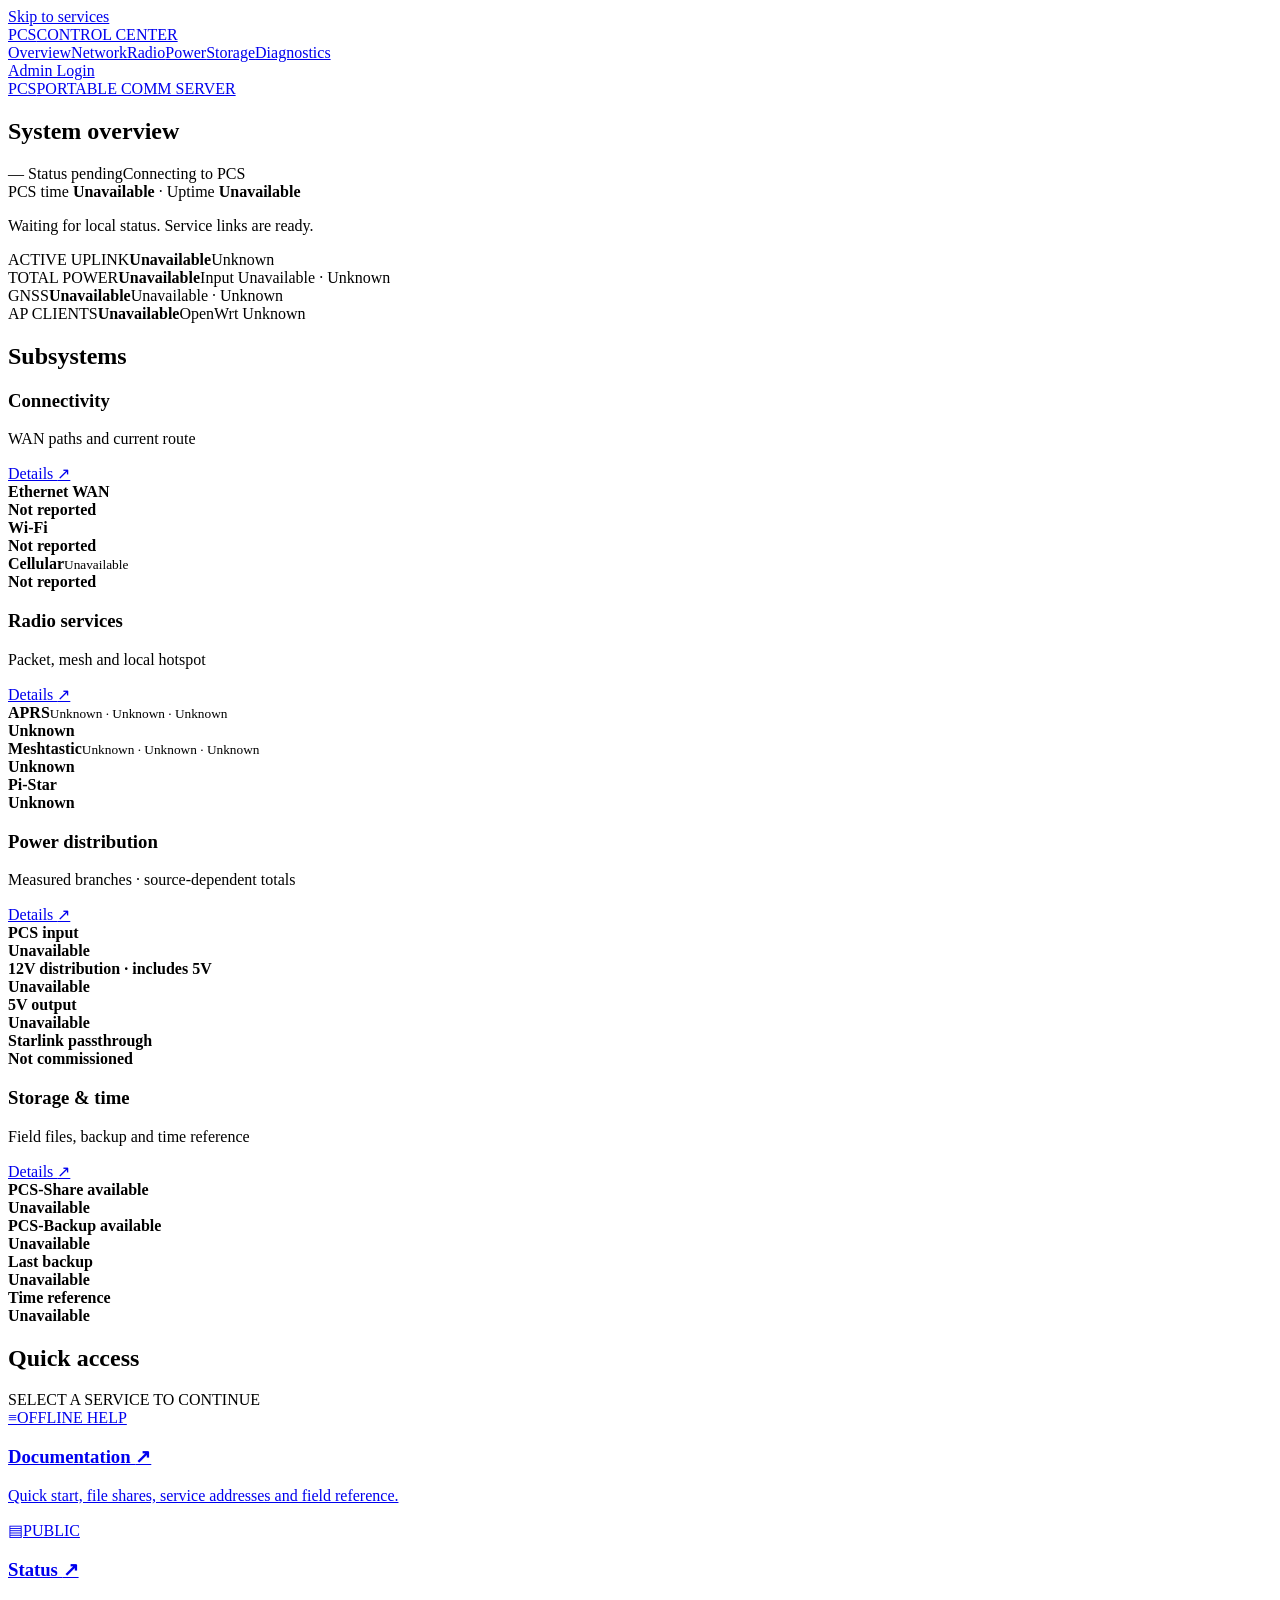
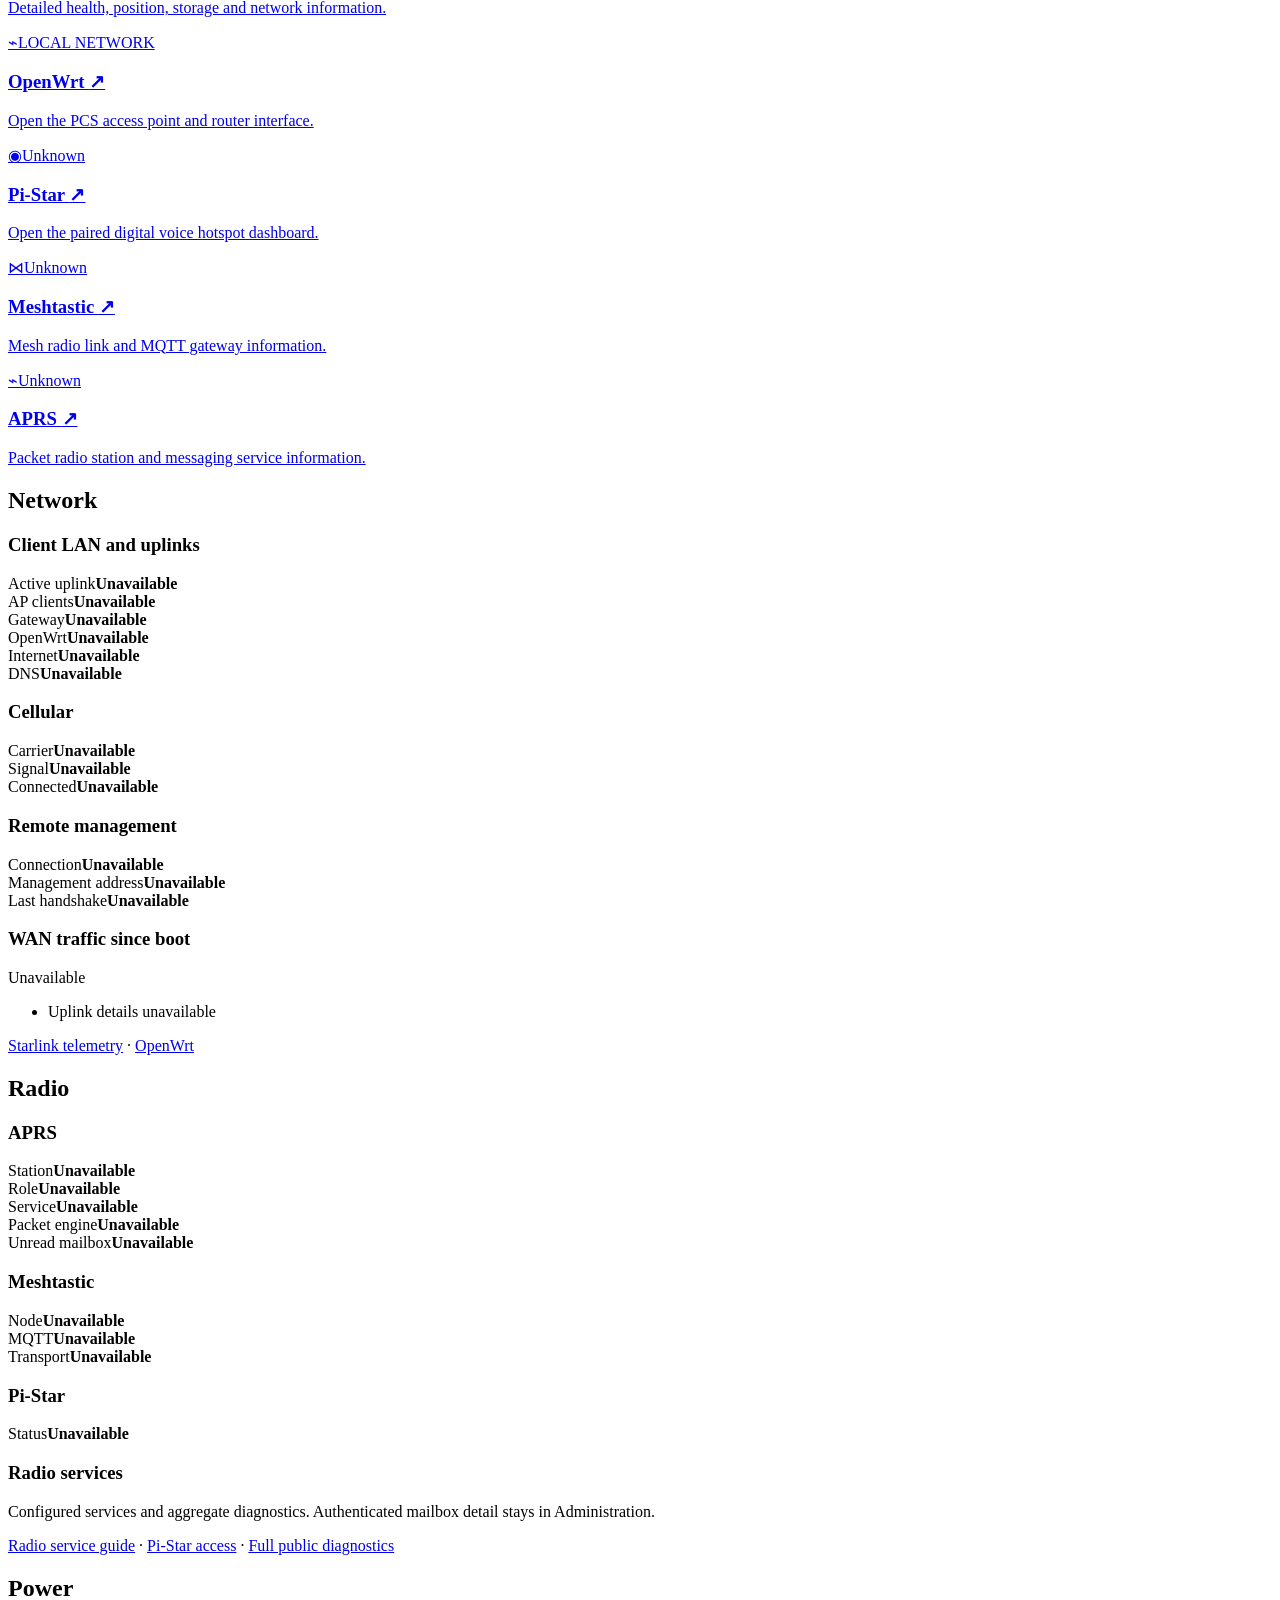
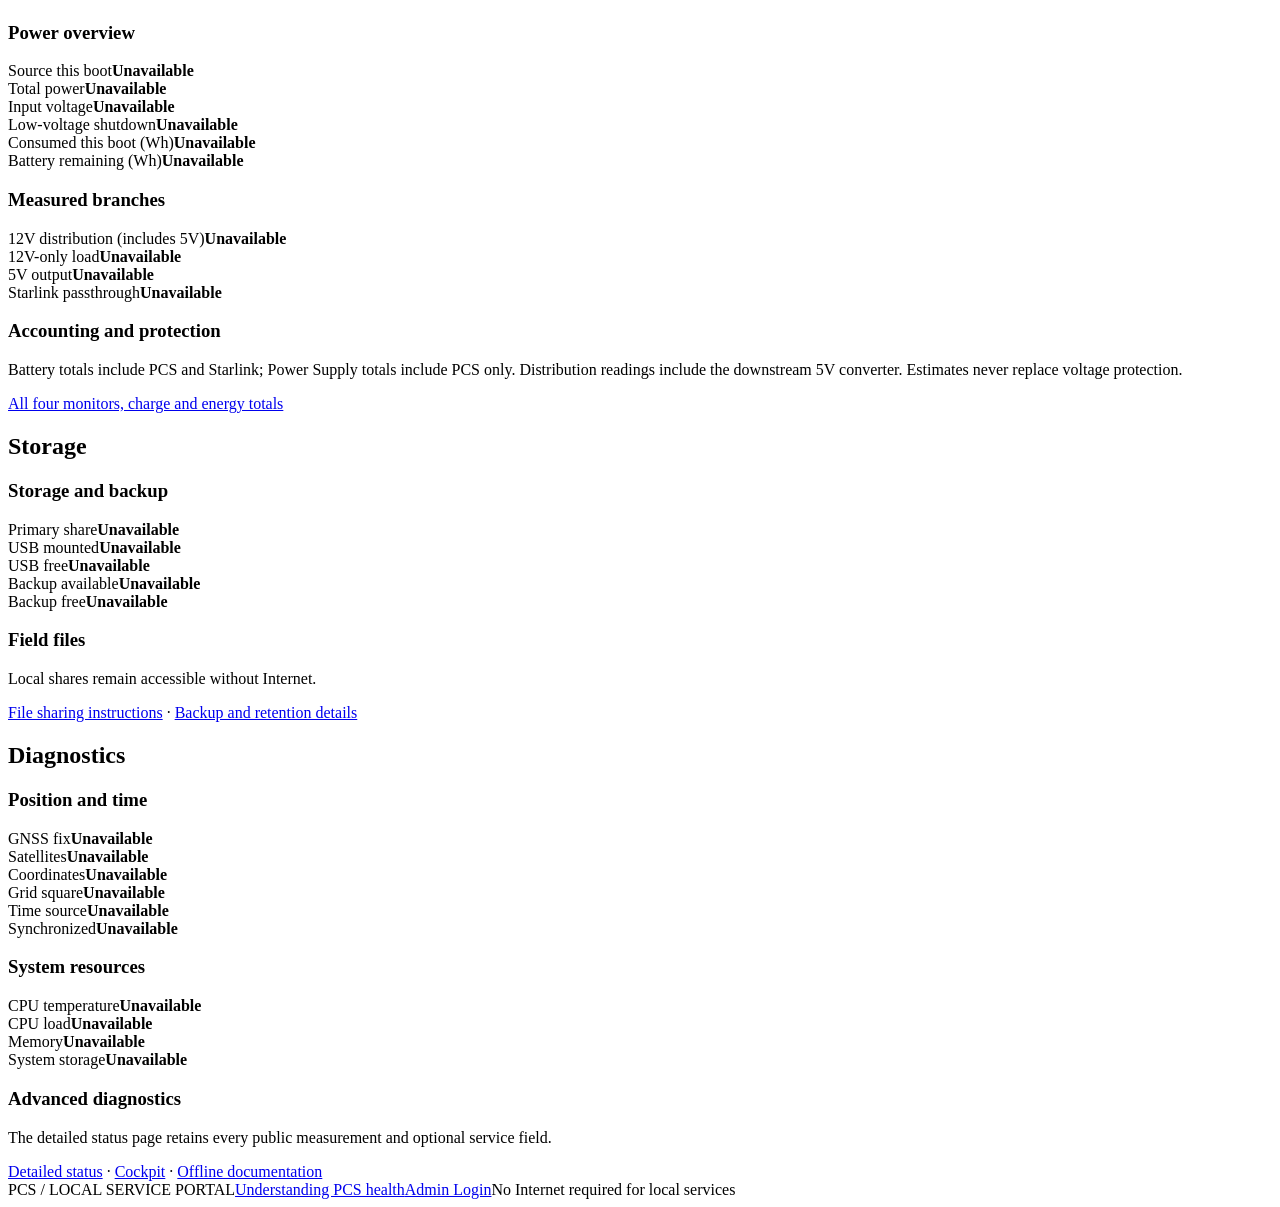
==== commit cbd7b7eb: "Align clean dashboard cards and separate authenticated diagnostics" ====
--- a/web/pcs-home/index.html
+++ b/web/pcs-home/index.html
@@ -10,20 +10,20 @@
 </head>
 <body>
 <a class="skip" href="#services">Skip to services</a>
-<div class="shell workspace"><aside class="workspace-sidebar"><a class="workspace-brand" href="/">PCS<span>CONTROL CENTER</span></a><p class="eyebrow">Field operations</p><nav class="workspace-nav" aria-label="Dashboard sections"><a href="#overview" data-view="overview">Overview</a><a href="#network" data-view="network">Network</a><a href="#radio" data-view="radio">Radio</a><a href="#power" data-view="power">Power</a><a href="#storage" data-view="storage">Storage</a><a href="#diagnostics" data-view="diagnostics">Diagnostics</a></nav><p class="muted small">Local appliance<br>No Internet required</p><a href="/admin/">Admin Login</a></aside><div class="workspace-content">
+<div class="shell workspace"><aside class="workspace-sidebar"><a class="workspace-brand" href="/">PCS<span>CONTROL CENTER</span></a><nav class="workspace-nav" aria-label="Dashboard sections"><a href="#overview" data-view="overview">Overview</a><a href="#network" data-view="network">Network</a><a href="#radio" data-view="radio">Radio</a><a href="#power" data-view="power">Power</a><a href="#storage" data-view="storage">Storage</a><a href="#diagnostics" data-view="diagnostics">Diagnostics</a></nav><a href="/admin/">Admin Login</a></aside><div class="workspace-content">
   <header class="masthead">
-    <a class="brand" href="/" aria-label="PCS home"><span class="brand-mark" aria-hidden="true">PCS</span><span>PORTABLE COMM SERVER<span class="brand-sub">FIELD COMMUNICATIONS APPLIANCE</span></span></a>
+    <a class="brand" href="/" aria-label="PCS home"><span class="brand-mark" aria-hidden="true">PCS</span><span>PORTABLE COMM SERVER</span></a>
   </header>
   <main>
     <section class="health-banner" aria-labelledby="station-title">
-      <div><p class="eyebrow">LOCAL OPERATIONS</p><h1 id="station-title">System overview</h1><p class="muted">The essentials at a glance. Details when you need them.</p></div>
+      <div><h1 id="station-title">System overview</h1></div>
       <div class="health-wrap"><span class="health" id="health" role="status">— Status pending</span><span class="health-caption" id="health-caption">Connecting to PCS</span></div>
     </section>
     <div class="snapshot-line"><span>PCS time <strong data-field="localTime">Unavailable</strong> · Uptime <strong data-field="uptime">Unavailable</strong></span><p class="status-note" id="status-note" role="status">Waiting for local status. Service links are ready.</p></div>
     <noscript><p class="notice">Live readings need JavaScript. All service links below work without it. Open Status for current PCS information.</p></noscript>
     <ul class="alerts" id="alerts" aria-label="PCS warnings and faults" hidden></ul>
 <section class="workspace-view" id="overview">
-<div class="overview-kpis"><article class="kpi"><span class="metric-label">ACTIVE UPLINK</span><strong data-field="uplink">Unavailable</strong><span class="metric-note"><span data-field="internet">Unknown</span></span></article><article class="kpi"><span class="metric-label">TOTAL POWER</span><strong data-field="power">Unavailable</strong><span class="metric-note">Input <span data-field="voltage">Unavailable</span> · <span data-field="dcSource">Unknown</span></span></article><article class="kpi"><span class="metric-label">GNSS</span><strong data-field="gps">Unavailable</strong><span class="metric-note"><span data-field="satellites">Unavailable</span> · <span data-field="timeSync">Unknown</span></span></article><article class="kpi"><span class="metric-label">AP CLIENTS</span><strong data-field="clients">Unavailable</strong><span class="metric-note">OpenWrt <span data-field="apStatus">Unknown</span></span></article></div><h2 class="subsystems-title">Subsystems</h2><div class="subsystem-grid"><article class="subsystem-panel" data-panel="network"><div class="panel-heading"><div><h3>Connectivity</h3><p>WAN paths and current route</p></div><a class="compact-control" href="#network">Details <span aria-hidden="true">↗</span></a></div><div class="subsystem-row"><div><strong>Ethernet WAN</strong></div><strong data-field="overviewEthernet">Not reported</strong></div><div class="subsystem-row"><div><strong>Wi-Fi</strong></div><strong data-field="overviewWifi">Not reported</strong></div><div class="subsystem-row"><div><strong>Cellular</strong><small data-field="carrier">Unavailable</small></div><strong data-field="overviewCellular">Not reported</strong></div></article><article class="subsystem-panel" data-panel="radio"><div class="panel-heading"><div><h3>Radio services</h3><p>Packet, mesh and local hotspot</p></div><a class="compact-control" href="#radio">Details <span aria-hidden="true">↗</span></a></div><div class="subsystem-row"><div><strong>APRS</strong><small data-field="aprsDetail">Unknown · Unknown · Unknown</small></div><strong data-field="aprs">Unknown</strong></div><div class="subsystem-row"><div><strong>Meshtastic</strong><small data-field="meshDetail">Unknown · Unknown · Unknown</small></div><strong data-field="mesh">Unknown</strong></div><div class="subsystem-row"><div><strong>Pi-Star</strong></div><strong data-field="pistar">Unknown</strong></div></article><article class="subsystem-panel" data-panel="power"><div class="panel-heading"><div><h3>Power distribution</h3><p>Measured branches · source-dependent totals</p></div><a class="compact-control" href="#power">Details <span aria-hidden="true">↗</span></a></div><div class="subsystem-row"><div><strong>PCS input</strong></div><strong data-field="inputPower">Unavailable</strong></div><div class="subsystem-row"><div><strong>12V distribution · includes 5V</strong></div><strong data-field="rail12DistributionPower">Unavailable</strong></div><div class="subsystem-row"><div><strong>5V output</strong></div><strong data-field="rail5Power">Unavailable</strong></div><div class="subsystem-row"><div><strong>Starlink passthrough</strong></div><strong data-field="starlinkPower">Not commissioned</strong></div><p class="small">Battery totals include PCS and Starlink; Power Supply totals include PCS only.</p></article><article class="subsystem-panel" data-panel="storage"><div class="panel-heading"><div><h3>Storage & time</h3><p>Field files, backup and time reference</p></div><a class="compact-control" href="#storage">Details <span aria-hidden="true">↗</span></a></div><div class="subsystem-row"><div><strong>PCS-Share available</strong></div><strong data-field="primaryState">Unavailable</strong></div><div class="subsystem-row"><div><strong>PCS-Backup available</strong></div><strong data-field="backupState">Unavailable</strong></div><div class="subsystem-row"><div><strong>Last backup</strong></div><strong data-field="backupAge">Unavailable</strong></div><div class="subsystem-row"><div><strong>Time reference</strong></div><strong data-field="timeSource">Unavailable</strong></div></article></div>
+<div class="overview-kpis"><article class="kpi"><span class="metric-label">ACTIVE UPLINK</span><strong data-field="uplink">Unavailable</strong><span class="metric-note"><span data-field="internet">Unknown</span></span></article><article class="kpi"><span class="metric-label">TOTAL POWER</span><strong data-field="power">Unavailable</strong><span class="metric-note">Input <span data-field="voltage">Unavailable</span> · <span data-field="dcSource">Unknown</span></span></article><article class="kpi"><span class="metric-label">GNSS</span><strong data-field="gps">Unavailable</strong><span class="metric-note"><span data-field="satellites">Unavailable</span> · <span data-field="timeSync">Unknown</span></span></article><article class="kpi"><span class="metric-label">AP CLIENTS</span><strong data-field="clients">Unavailable</strong><span class="metric-note">OpenWrt <span data-field="apStatus">Unknown</span></span></article></div><h2 class="subsystems-title">Subsystems</h2><div class="subsystem-grid"><article class="subsystem-panel" data-panel="network"><div class="panel-heading"><div><h3>Connectivity</h3><p>WAN paths and current route</p></div><a class="compact-control" href="#network">Details <span aria-hidden="true">↗</span></a></div><div class="subsystem-row"><div><strong>Ethernet WAN</strong></div><strong data-field="overviewEthernet">Not reported</strong></div><div class="subsystem-row"><div><strong>Wi-Fi</strong></div><strong data-field="overviewWifi">Not reported</strong></div><div class="subsystem-row"><div><strong>Cellular</strong><small data-field="carrier">Unavailable</small></div><strong data-field="overviewCellular">Not reported</strong></div></article><article class="subsystem-panel" data-panel="radio"><div class="panel-heading"><div><h3>Radio services</h3><p>Packet, mesh and local hotspot</p></div><a class="compact-control" href="#radio">Details <span aria-hidden="true">↗</span></a></div><div class="subsystem-row"><div><strong>APRS</strong><small data-field="aprsDetail">Unknown · Unknown · Unknown</small></div><strong data-field="aprs">Unknown</strong></div><div class="subsystem-row"><div><strong>Meshtastic</strong><small data-field="meshDetail">Unknown · Unknown · Unknown</small></div><strong data-field="mesh">Unknown</strong></div><div class="subsystem-row"><div><strong>Pi-Star</strong></div><strong data-field="pistar">Unknown</strong></div></article><article class="subsystem-panel" data-panel="power"><div class="panel-heading"><div><h3>Power distribution</h3><p>Measured branches · source-dependent totals</p></div><a class="compact-control" href="#power">Details <span aria-hidden="true">↗</span></a></div><div class="subsystem-row"><div><strong>PCS input</strong></div><strong data-field="inputPower">Unavailable</strong></div><div class="subsystem-row"><div><strong>12V distribution · includes 5V</strong></div><strong data-field="rail12DistributionPower">Unavailable</strong></div><div class="subsystem-row"><div><strong>5V output</strong></div><strong data-field="rail5Power">Unavailable</strong></div><div class="subsystem-row"><div><strong>Starlink passthrough</strong></div><strong data-field="starlinkPower">Not commissioned</strong></div></article><article class="subsystem-panel" data-panel="storage"><div class="panel-heading"><div><h3>Storage & time</h3><p>Field files, backup and time reference</p></div><a class="compact-control" href="#storage">Details <span aria-hidden="true">↗</span></a></div><div class="subsystem-row"><div><strong>PCS-Share available</strong></div><strong data-field="primaryState">Unavailable</strong></div><div class="subsystem-row"><div><strong>PCS-Backup available</strong></div><strong data-field="backupState">Unavailable</strong></div><div class="subsystem-row"><div><strong>Last backup</strong></div><strong data-field="backupAge">Unavailable</strong></div><div class="subsystem-row"><div><strong>Time reference</strong></div><strong data-field="timeSource">Unavailable</strong></div></article></div>
     <section id="services" aria-labelledby="services-title">
       <div class="section-heading"><h2 id="services-title">Quick access</h2><span>SELECT A SERVICE TO CONTINUE</span></div>
       <div class="service-grid">
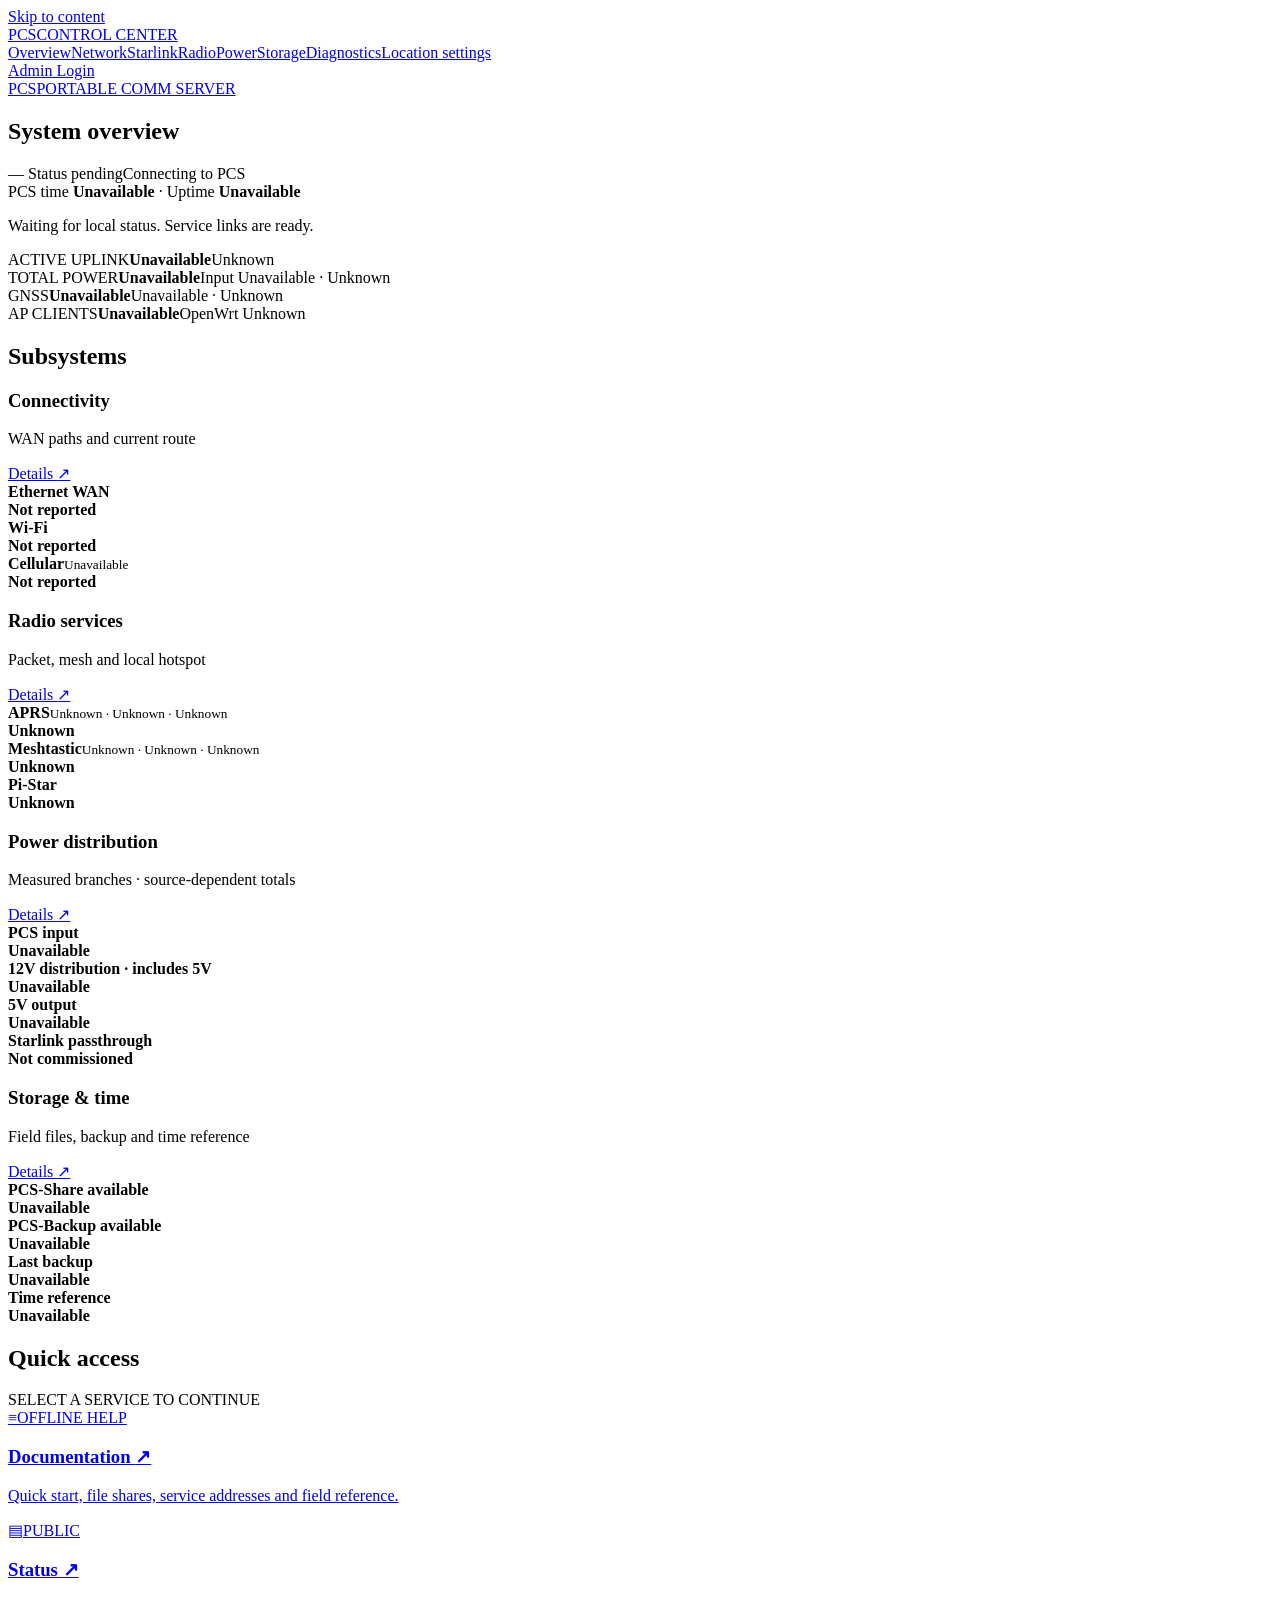
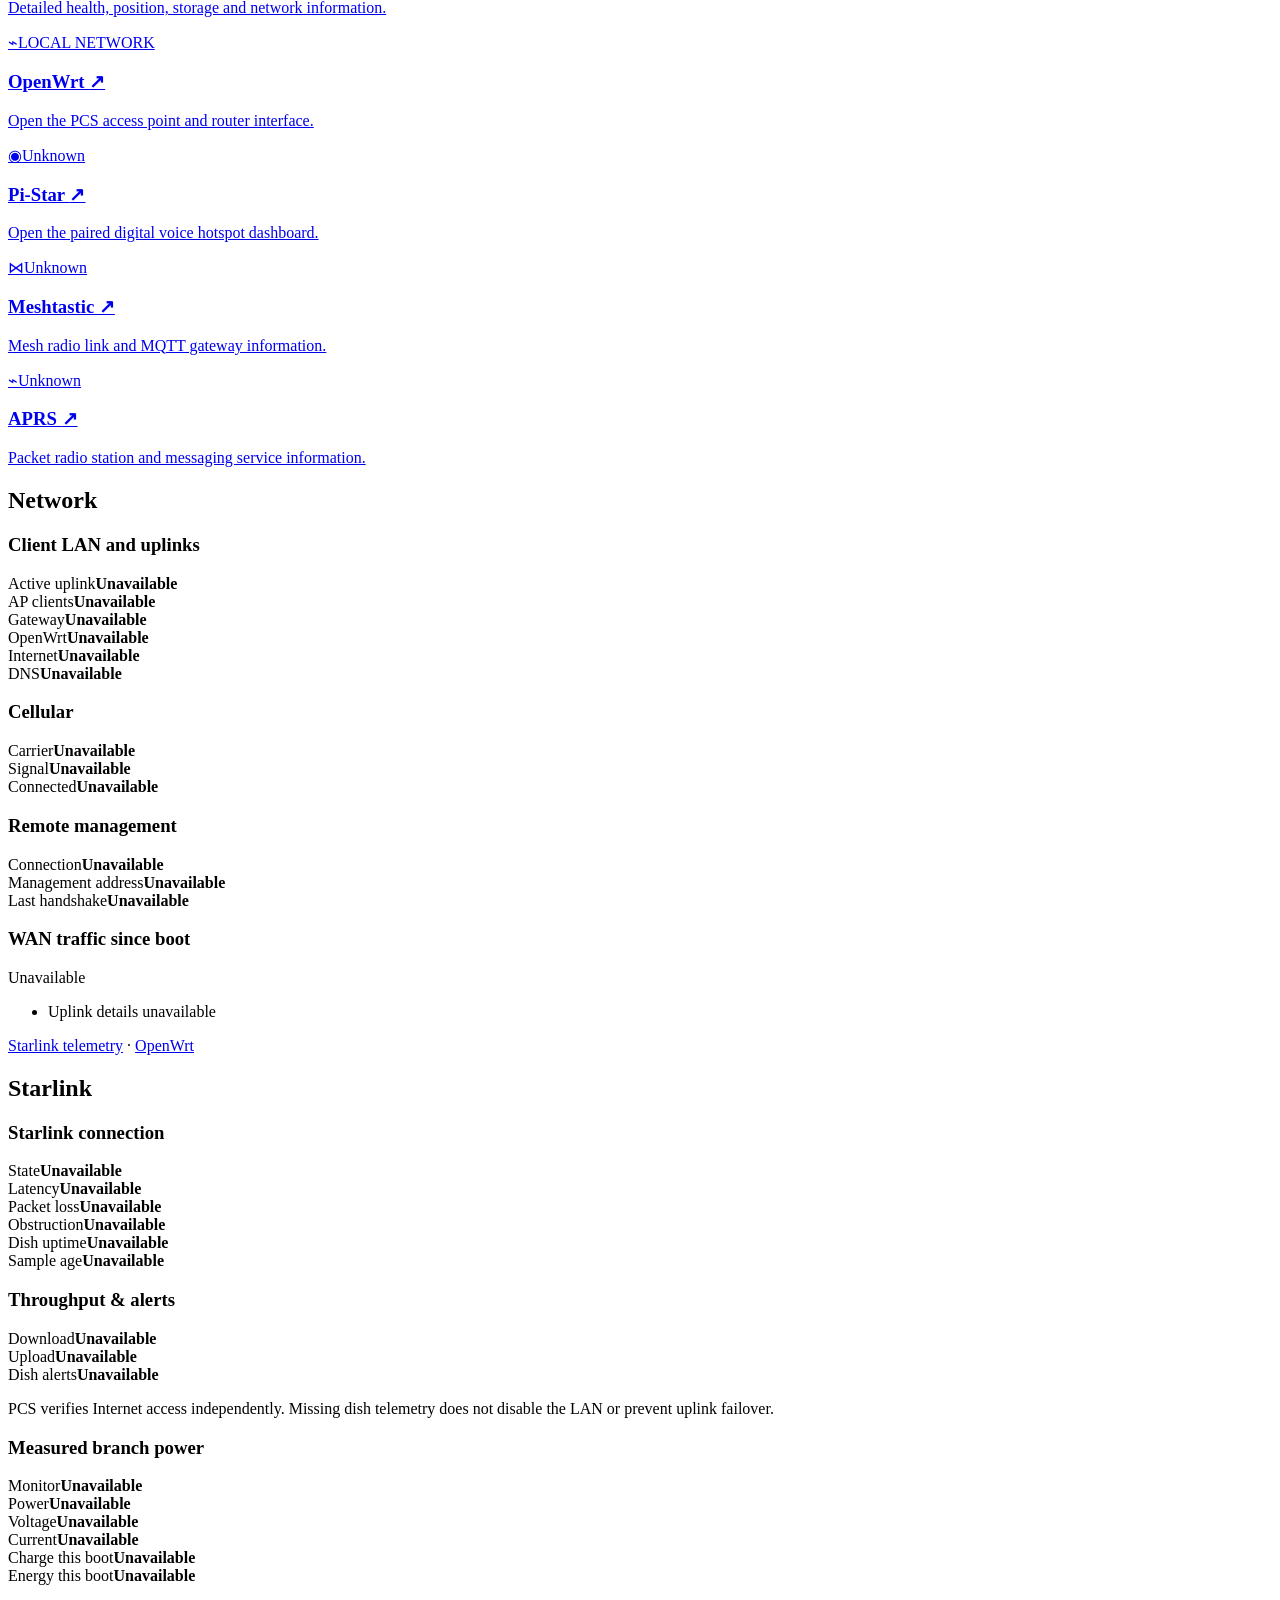
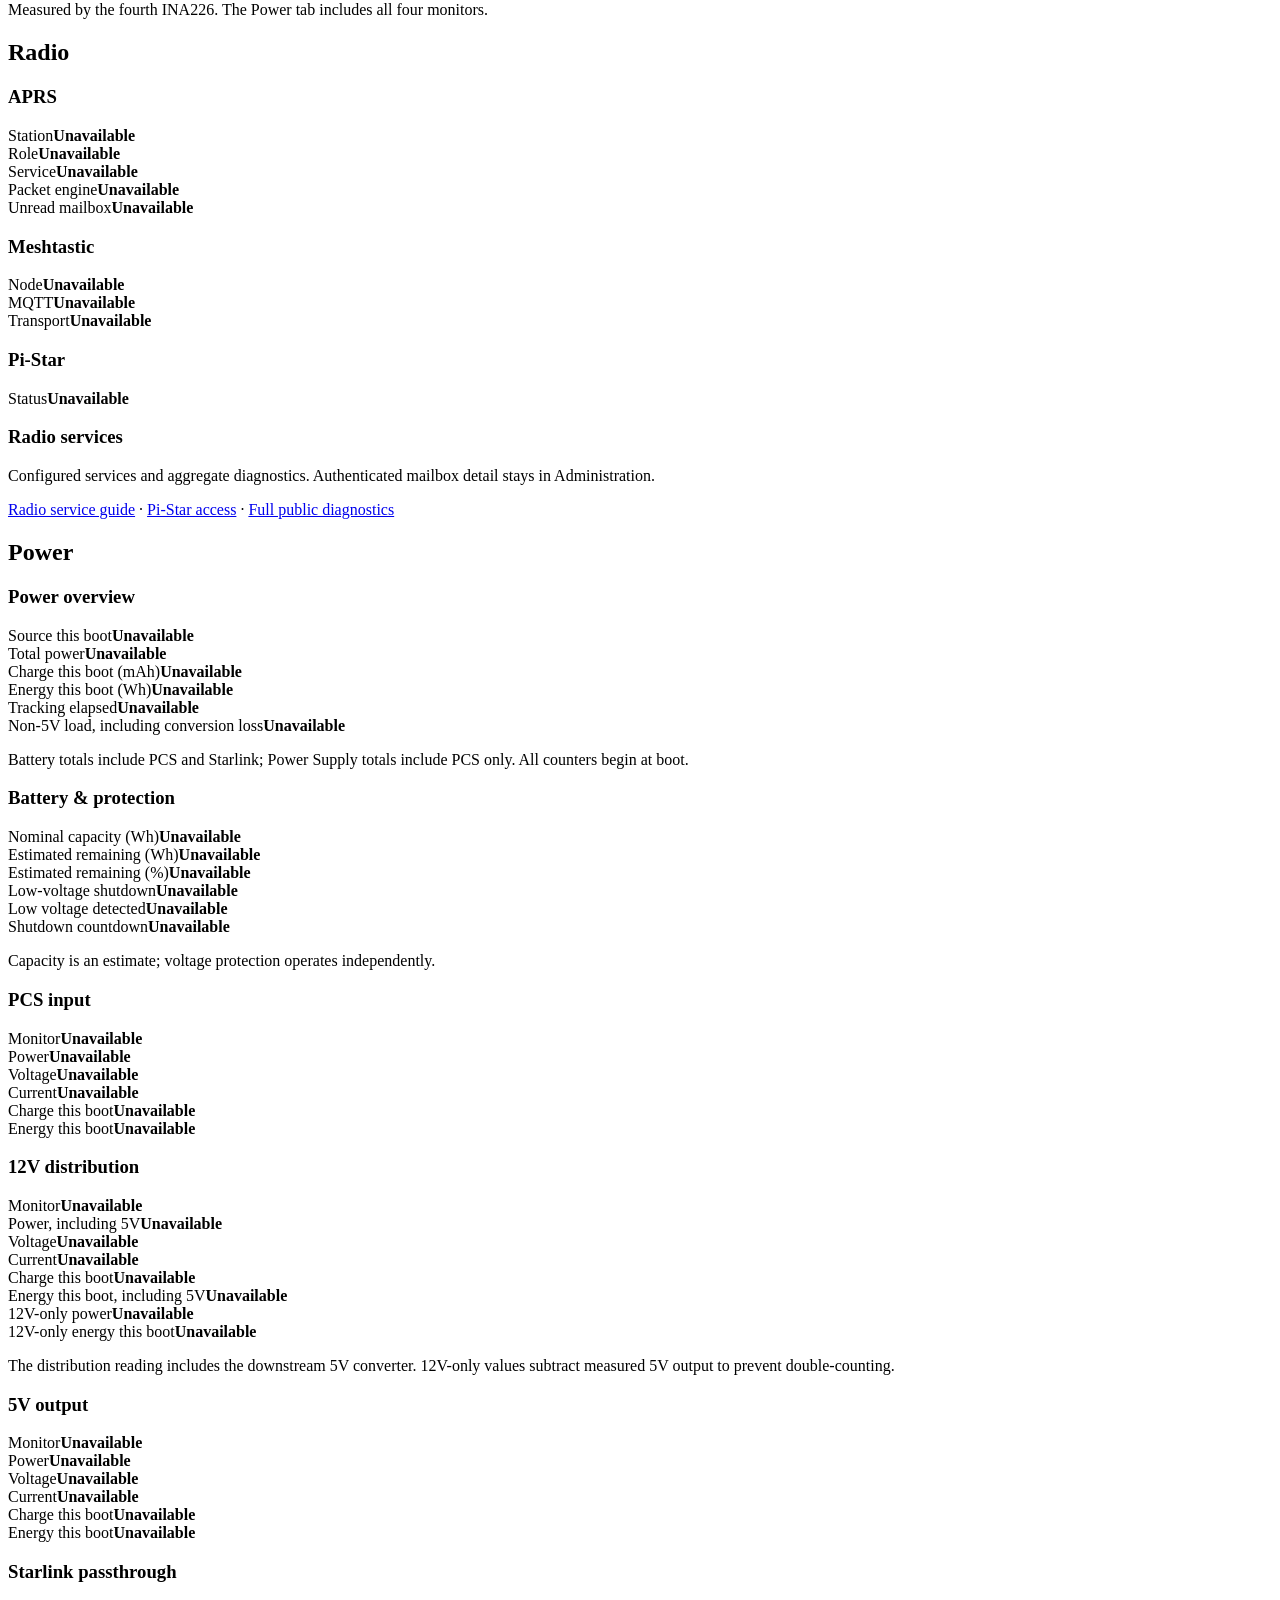
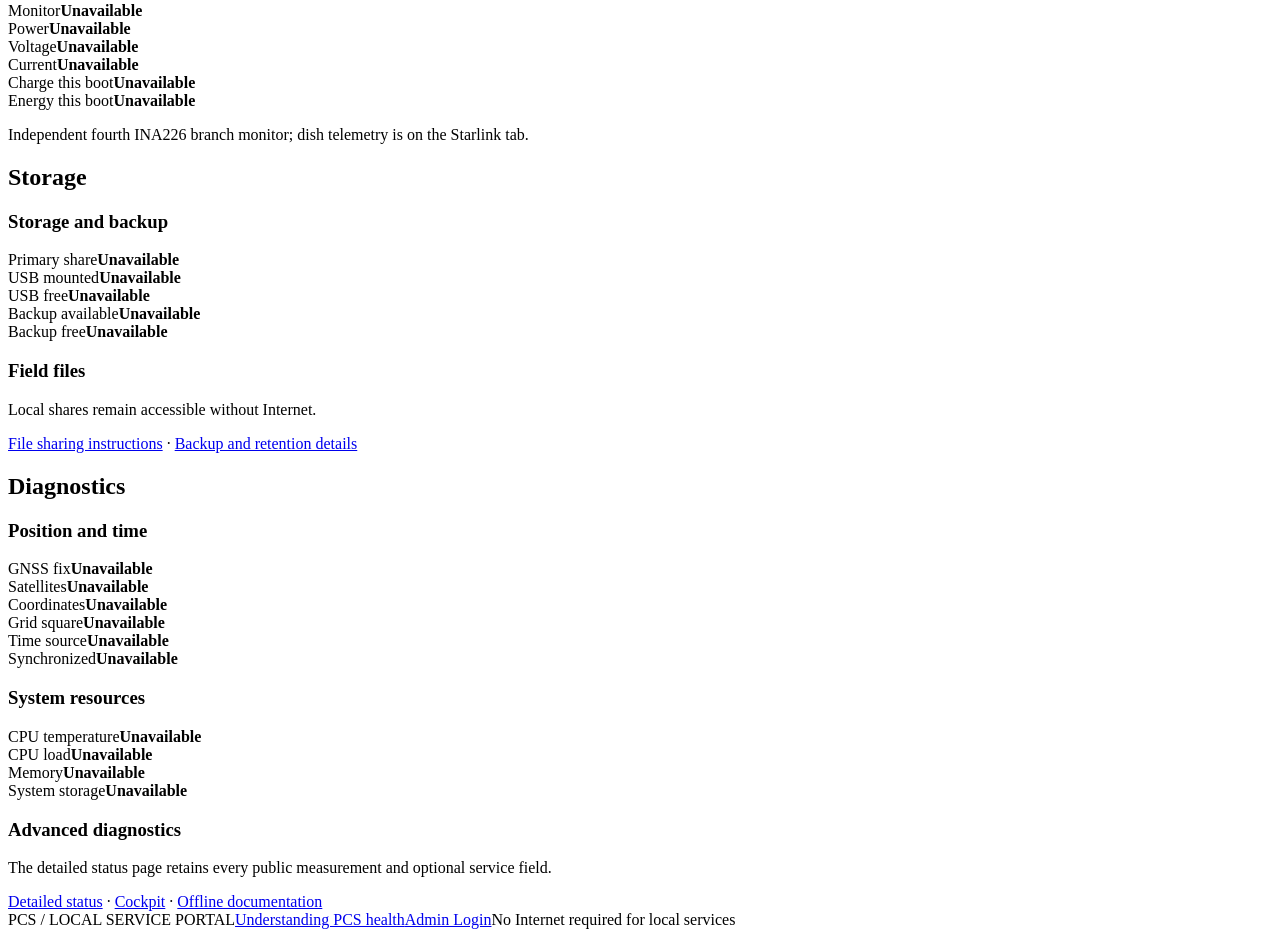
==== commit 31623727: "Unify power and Starlink tabs and expose location settings" ====
--- a/web/pcs-home/index.html
+++ b/web/pcs-home/index.html
@@ -9,12 +9,12 @@
   <script src="/assets/js/pcs.js" defer></script>
 </head>
 <body>
-<a class="skip" href="#services">Skip to services</a>
-<div class="shell workspace"><aside class="workspace-sidebar"><a class="workspace-brand" href="/">PCS<span>CONTROL CENTER</span></a><nav class="workspace-nav" aria-label="Dashboard sections"><a href="#overview" data-view="overview">Overview</a><a href="#network" data-view="network">Network</a><a href="#radio" data-view="radio">Radio</a><a href="#power" data-view="power">Power</a><a href="#storage" data-view="storage">Storage</a><a href="#diagnostics" data-view="diagnostics">Diagnostics</a></nav><a href="/admin/">Admin Login</a></aside><div class="workspace-content">
+<a class="skip" href="#workspace-main">Skip to content</a>
+<div class="shell workspace"><aside class="workspace-sidebar"><a class="workspace-brand" href="/">PCS<span>CONTROL CENTER</span></a><nav class="workspace-nav" aria-label="Dashboard sections"><a href="#overview" data-view="overview">Overview</a><a href="#network" data-view="network">Network</a><a href="#starlink" data-view="starlink">Starlink</a><a href="#radio" data-view="radio">Radio</a><a href="#power" data-view="power">Power</a><a href="#storage" data-view="storage">Storage</a><a href="#diagnostics" data-view="diagnostics">Diagnostics</a><a href="/admin/location">Location settings</a></nav><a href="/admin/">Admin Login</a></aside><div class="workspace-content">
   <header class="masthead">
     <a class="brand" href="/" aria-label="PCS home"><span class="brand-mark" aria-hidden="true">PCS</span><span>PORTABLE COMM SERVER</span></a>
   </header>
-  <main>
+  <main id="workspace-main">
     <section class="health-banner" aria-labelledby="station-title">
       <div><h1 id="station-title">System overview</h1></div>
       <div class="health-wrap"><span class="health" id="health" role="status">— Status pending</span><span class="health-caption" id="health-caption">Connecting to PCS</span></div>
@@ -36,7 +36,7 @@
       </div>
     </section>
 </section>
-<section class="workspace-view" id="network"><h2>Network</h2><div class="content-grid"><article class="content-panel"><h3>Client LAN and uplinks</h3><div class="pair"><span>Active uplink</span><strong data-field="uplink">Unavailable</strong></div><div class="pair"><span>AP clients</span><strong data-field="clients">Unavailable</strong></div><div class="pair"><span>Gateway</span><strong data-value="network.lan_gateway">Unavailable</strong></div><div class="pair"><span>OpenWrt</span><strong data-value="network.openwrt_online">Unavailable</strong></div><div class="pair"><span>Internet</span><strong data-value="network.internet_available">Unavailable</strong></div><div class="pair"><span>DNS</span><strong data-value="network.dns_available">Unavailable</strong></div></article><article class="content-panel"><h3>Cellular</h3><div class="pair"><span>Carrier</span><strong data-value="cellular.carrier">Unavailable</strong></div><div class="pair"><span>Signal</span><strong data-value="cellular.signal">Unavailable</strong></div><div class="pair"><span>Connected</span><strong data-value="cellular.connected">Unavailable</strong></div></article><article class="content-panel" data-optional="remote_management"><h3>Remote management</h3><div class="pair"><span>Connection</span><strong data-value="remote_management.connection">Unavailable</strong></div><div class="pair"><span>Management address</span><strong data-value="remote_management.management_address">Unavailable</strong></div><div class="pair"><span>Last handshake</span><strong data-value="remote_management.latest_handshake">Unavailable</strong></div></article><article class="content-panel"><h3>WAN traffic since boot</h3><p data-field="wanUsage">Unavailable</p><ul id="wan-breakdown"><li>Uplink details unavailable</li></ul><a href="/starlink/">Starlink telemetry</a> · <a href="/openwrt/">OpenWrt</a></article></div></section><section class="workspace-view" id="radio"><h2>Radio</h2><div class="content-grid"><article class="content-panel" data-optional="aprs"><h3>APRS</h3><div class="pair"><span>Station</span><strong data-value="aprs.callsign">Unavailable</strong></div><div class="pair"><span>Role</span><strong data-value="aprs.role">Unavailable</strong></div><div class="pair"><span>Service</span><strong data-value="aprs.service">Unavailable</strong></div><div class="pair"><span>Packet engine</span><strong data-value="aprs.engine">Unavailable</strong></div><div class="pair"><span>Unread mailbox</span><strong data-value="aprs.mailbox_unread">Unavailable</strong></div></article><article class="content-panel" data-optional="meshtastic"><h3>Meshtastic</h3><div class="pair"><span>Node</span><strong data-value="meshtastic.node">Unavailable</strong></div><div class="pair"><span>MQTT</span><strong data-value="meshtastic.mqtt">Unavailable</strong></div><div class="pair"><span>Transport</span><strong data-value="meshtastic.transport">Unavailable</strong></div></article><article class="content-panel" data-optional="pistar"><h3>Pi-Star</h3><div class="pair"><span>Status</span><strong data-field="pistar">Unavailable</strong></div></article><article class="content-panel"><h3>Radio services</h3><p>Configured services and aggregate diagnostics. Authenticated mailbox detail stays in Administration.</p><a href="/radio/">Radio service guide</a> · <a href="/pistar/">Pi-Star access</a> · <a href="/status/">Full public diagnostics</a></article></div></section><section class="workspace-view" id="power"><h2>Power</h2><div class="content-grid"><article class="content-panel"><h3>Power overview</h3><div class="pair"><span>Source this boot</span><strong data-field="dcSource">Unavailable</strong></div><div class="pair"><span>Total power</span><strong data-field="power">Unavailable</strong></div><div class="pair"><span>Input voltage</span><strong data-field="inputVoltage">Unavailable</strong></div><div class="pair"><span>Low-voltage shutdown</span><strong data-field="shutdownProtection">Unavailable</strong></div><div class="pair"><span>Consumed this boot (Wh)</span><strong data-field="powerEnergy">Unavailable</strong></div><div class="pair"><span>Battery remaining (Wh)</span><strong data-field="batteryRemaining">Unavailable</strong></div></article><article class="content-panel"><h3>Measured branches</h3><div class="pair"><span>12V distribution (includes 5V)</span><strong data-field="rail12DistributionPower">Unavailable</strong></div><div class="pair"><span>12V-only load</span><strong data-field="rail12OnlyPower">Unavailable</strong></div><div class="pair"><span>5V output</span><strong data-field="rail5Power">Unavailable</strong></div><div class="pair"><span>Starlink passthrough</span><strong data-field="starlinkPower">Unavailable</strong></div></article><article class="content-panel"><h3>Accounting and protection</h3><p>Battery totals include PCS and Starlink; Power Supply totals include PCS only. Distribution readings include the downstream 5V converter. Estimates never replace voltage protection.</p><a href="/power/">All four monitors, charge and energy totals</a></article></div></section><section class="workspace-view" id="storage"><h2>Storage</h2><div class="content-grid"><article class="content-panel"><h3>Storage and backup</h3><div class="pair"><span>Primary share</span><strong data-value="storage.primary_share_available">Unavailable</strong></div><div class="pair"><span>USB mounted</span><strong data-value="storage.usb_mounted">Unavailable</strong></div><div class="pair"><span>USB free</span><strong data-value="storage.usb_free_gb">Unavailable</strong></div><div class="pair"><span>Backup available</span><strong data-value="storage.backup_share_available">Unavailable</strong></div><div class="pair"><span>Backup free</span><strong data-value="storage.backup_free_gb">Unavailable</strong></div></article><article class="content-panel"><h3>Field files</h3><p>Local shares remain accessible without Internet.</p><a href="/files/">File sharing instructions</a> · <a href="/status/">Backup and retention details</a></article></div></section><section class="workspace-view" id="diagnostics"><h2>Diagnostics</h2><div class="content-grid"><article class="content-panel"><h3>Position and time</h3><div class="pair"><span>GNSS fix</span><strong data-field="gps">Unavailable</strong></div><div class="pair"><span>Satellites</span><strong data-value="gnss.satellites">Unavailable</strong></div><div class="pair"><span>Coordinates</span><strong data-field="coordinates">Unavailable</strong></div><div class="pair"><span>Grid square</span><strong data-field="grid">Unavailable</strong></div><div class="pair"><span>Time source</span><strong data-field="timeSource">Unavailable</strong></div><div class="pair"><span>Synchronized</span><strong data-value="time.synchronized">Unavailable</strong></div></article><article class="content-panel"><h3>System resources</h3><div class="pair"><span>CPU temperature</span><strong data-value="system.cpu_temperature">Unavailable</strong></div><div class="pair"><span>CPU load</span><strong data-value="system.cpu_load">Unavailable</strong></div><div class="pair"><span>Memory</span><strong data-value="system.memory_used">Unavailable</strong></div><div class="pair"><span>System storage</span><strong data-value="system.root_storage_used">Unavailable</strong></div></article><article class="content-panel"><h3>Advanced diagnostics</h3><p>The detailed status page retains every public measurement and optional service field.</p><a href="/status/">Detailed status</a> · <a href="/cockpit/">Cockpit</a> · <a href="/docs/">Offline documentation</a></article></div></section>
+<section class="workspace-view" id="network"><h2>Network</h2><div class="content-grid"><article class="content-panel"><h3>Client LAN and uplinks</h3><div class="pair"><span>Active uplink</span><strong data-field="uplink">Unavailable</strong></div><div class="pair"><span>AP clients</span><strong data-field="clients">Unavailable</strong></div><div class="pair"><span>Gateway</span><strong data-value="network.lan_gateway">Unavailable</strong></div><div class="pair"><span>OpenWrt</span><strong data-value="network.openwrt_online">Unavailable</strong></div><div class="pair"><span>Internet</span><strong data-value="network.internet_available">Unavailable</strong></div><div class="pair"><span>DNS</span><strong data-value="network.dns_available">Unavailable</strong></div></article><article class="content-panel"><h3>Cellular</h3><div class="pair"><span>Carrier</span><strong data-value="cellular.carrier">Unavailable</strong></div><div class="pair"><span>Signal</span><strong data-value="cellular.signal">Unavailable</strong></div><div class="pair"><span>Connected</span><strong data-value="cellular.connected">Unavailable</strong></div></article><article class="content-panel" data-optional="remote_management"><h3>Remote management</h3><div class="pair"><span>Connection</span><strong data-value="remote_management.connection">Unavailable</strong></div><div class="pair"><span>Management address</span><strong data-value="remote_management.management_address">Unavailable</strong></div><div class="pair"><span>Last handshake</span><strong data-value="remote_management.latest_handshake">Unavailable</strong></div></article><article class="content-panel"><h3>WAN traffic since boot</h3><p data-field="wanUsage">Unavailable</p><ul id="wan-breakdown"><li>Uplink details unavailable</li></ul><a href="#starlink">Starlink telemetry</a> · <a href="/openwrt/">OpenWrt</a></article></div></section><section class="workspace-view" id="starlink"><h2>Starlink</h2><div class="content-grid"><article class="content-panel"><h3>Starlink connection</h3><div class="pair"><span>State</span><strong data-field="starlinkState">Unavailable</strong></div><div class="pair"><span>Latency</span><strong data-field="starlinkLatency">Unavailable</strong></div><div class="pair"><span>Packet loss</span><strong data-field="starlinkLoss">Unavailable</strong></div><div class="pair"><span>Obstruction</span><strong data-field="starlinkObstruction">Unavailable</strong></div><div class="pair"><span>Dish uptime</span><strong data-field="starlinkUptime">Unavailable</strong></div><div class="pair"><span>Sample age</span><strong data-field="starlinkAge">Unavailable</strong></div></article><article class="content-panel"><h3>Throughput & alerts</h3><div class="pair"><span>Download</span><strong data-field="starlinkDown">Unavailable</strong></div><div class="pair"><span>Upload</span><strong data-field="starlinkUp">Unavailable</strong></div><div class="pair"><span>Dish alerts</span><strong data-field="starlinkAlerts">Unavailable</strong></div><p class="small">PCS verifies Internet access independently. Missing dish telemetry does not disable the LAN or prevent uplink failover.</p></article><article class="content-panel"><h3>Measured branch power</h3><div class="pair"><span>Monitor</span><strong data-field="starlinkMonitor">Unavailable</strong></div><div class="pair"><span>Power</span><strong data-field="starlinkPower">Unavailable</strong></div><div class="pair"><span>Voltage</span><strong data-field="starlinkVoltage">Unavailable</strong></div><div class="pair"><span>Current</span><strong data-field="starlinkCurrent">Unavailable</strong></div><div class="pair"><span>Charge this boot</span><strong data-field="starlinkCharge">Unavailable</strong></div><div class="pair"><span>Energy this boot</span><strong data-field="starlinkEnergy">Unavailable</strong></div><p class="small">Measured by the fourth INA226. The Power tab includes all four monitors.</p></article></div></section><section class="workspace-view" id="radio"><h2>Radio</h2><div class="content-grid"><article class="content-panel" data-optional="aprs"><h3>APRS</h3><div class="pair"><span>Station</span><strong data-value="aprs.callsign">Unavailable</strong></div><div class="pair"><span>Role</span><strong data-value="aprs.role">Unavailable</strong></div><div class="pair"><span>Service</span><strong data-value="aprs.service">Unavailable</strong></div><div class="pair"><span>Packet engine</span><strong data-value="aprs.engine">Unavailable</strong></div><div class="pair"><span>Unread mailbox</span><strong data-value="aprs.mailbox_unread">Unavailable</strong></div></article><article class="content-panel" data-optional="meshtastic"><h3>Meshtastic</h3><div class="pair"><span>Node</span><strong data-value="meshtastic.node">Unavailable</strong></div><div class="pair"><span>MQTT</span><strong data-value="meshtastic.mqtt">Unavailable</strong></div><div class="pair"><span>Transport</span><strong data-value="meshtastic.transport">Unavailable</strong></div></article><article class="content-panel" data-optional="pistar"><h3>Pi-Star</h3><div class="pair"><span>Status</span><strong data-field="pistar">Unavailable</strong></div></article><article class="content-panel"><h3>Radio services</h3><p>Configured services and aggregate diagnostics. Authenticated mailbox detail stays in Administration.</p><a href="/radio/">Radio service guide</a> · <a href="/pistar/">Pi-Star access</a> · <a href="/status/">Full public diagnostics</a></article></div></section><section class="workspace-view" id="power"><h2>Power</h2><div class="content-grid power-readings"><article class="content-panel"><h3>Power overview</h3><div class="pair"><span>Source this boot</span><strong data-field="dcSource">Unavailable</strong></div><div class="pair"><span>Total power</span><strong data-field="power">Unavailable</strong></div><div class="pair"><span>Charge this boot (mAh)</span><strong data-field="powerCharge">Unavailable</strong></div><div class="pair"><span>Energy this boot (Wh)</span><strong data-field="powerEnergy">Unavailable</strong></div><div class="pair"><span>Tracking elapsed</span><strong data-field="powerElapsed">Unavailable</strong></div><div class="pair"><span>Non-5V load, including conversion loss</span><strong data-field="non5vPower">Unavailable</strong></div><p class="small">Battery totals include PCS and Starlink; Power Supply totals include PCS only. All counters begin at boot.</p></article><article class="content-panel"><h3>Battery & protection</h3><div class="pair"><span>Nominal capacity (Wh)</span><strong data-field="batteryCapacity">Unavailable</strong></div><div class="pair"><span>Estimated remaining (Wh)</span><strong data-field="batteryRemaining">Unavailable</strong></div><div class="pair"><span>Estimated remaining (%)</span><strong data-field="batteryPercent">Unavailable</strong></div><div class="pair"><span>Low-voltage shutdown</span><strong data-field="shutdownProtection">Unavailable</strong></div><div class="pair"><span>Low voltage detected</span><strong data-field="lowVoltage">Unavailable</strong></div><div class="pair"><span>Shutdown countdown</span><strong data-field="shutdownRemaining">Unavailable</strong></div><p class="small"><span data-field="batteryWarning">Capacity is an estimate; voltage protection operates independently.</span></p></article><article class="content-panel"><h3>PCS input</h3><div class="pair"><span>Monitor</span><strong data-field="inputMonitor">Unavailable</strong></div><div class="pair"><span>Power</span><strong data-field="inputPower">Unavailable</strong></div><div class="pair"><span>Voltage</span><strong data-field="inputVoltage">Unavailable</strong></div><div class="pair"><span>Current</span><strong data-field="inputCurrent">Unavailable</strong></div><div class="pair"><span>Charge this boot</span><strong data-field="inputCharge">Unavailable</strong></div><div class="pair"><span>Energy this boot</span><strong data-field="inputEnergy">Unavailable</strong></div></article><article class="content-panel"><h3>12V distribution</h3><div class="pair"><span>Monitor</span><strong data-field="rail12Monitor">Unavailable</strong></div><div class="pair"><span>Power, including 5V</span><strong data-field="rail12DistributionPower">Unavailable</strong></div><div class="pair"><span>Voltage</span><strong data-field="rail12Voltage">Unavailable</strong></div><div class="pair"><span>Current</span><strong data-field="rail12Current">Unavailable</strong></div><div class="pair"><span>Charge this boot</span><strong data-field="rail12Charge">Unavailable</strong></div><div class="pair"><span>Energy this boot, including 5V</span><strong data-field="rail12DistributionEnergy">Unavailable</strong></div><div class="pair"><span>12V-only power</span><strong data-field="rail12OnlyPower">Unavailable</strong></div><div class="pair"><span>12V-only energy this boot</span><strong data-field="rail12OnlyEnergy">Unavailable</strong></div><p class="small">The distribution reading includes the downstream 5V converter. 12V-only values subtract measured 5V output to prevent double-counting.</p></article><article class="content-panel"><h3>5V output</h3><div class="pair"><span>Monitor</span><strong data-field="rail5Monitor">Unavailable</strong></div><div class="pair"><span>Power</span><strong data-field="rail5Power">Unavailable</strong></div><div class="pair"><span>Voltage</span><strong data-field="rail5Voltage">Unavailable</strong></div><div class="pair"><span>Current</span><strong data-field="rail5Current">Unavailable</strong></div><div class="pair"><span>Charge this boot</span><strong data-field="rail5Charge">Unavailable</strong></div><div class="pair"><span>Energy this boot</span><strong data-field="rail5Energy">Unavailable</strong></div></article><article class="content-panel"><h3>Starlink passthrough</h3><div class="pair"><span>Monitor</span><strong data-field="starlinkMonitor">Unavailable</strong></div><div class="pair"><span>Power</span><strong data-field="starlinkPower">Unavailable</strong></div><div class="pair"><span>Voltage</span><strong data-field="starlinkVoltage">Unavailable</strong></div><div class="pair"><span>Current</span><strong data-field="starlinkCurrent">Unavailable</strong></div><div class="pair"><span>Charge this boot</span><strong data-field="starlinkCharge">Unavailable</strong></div><div class="pair"><span>Energy this boot</span><strong data-field="starlinkEnergy">Unavailable</strong></div><p class="small">Independent fourth INA226 branch monitor; dish telemetry is on the Starlink tab.</p></article></div></section><section class="workspace-view" id="storage"><h2>Storage</h2><div class="content-grid"><article class="content-panel"><h3>Storage and backup</h3><div class="pair"><span>Primary share</span><strong data-value="storage.primary_share_available">Unavailable</strong></div><div class="pair"><span>USB mounted</span><strong data-value="storage.usb_mounted">Unavailable</strong></div><div class="pair"><span>USB free</span><strong data-value="storage.usb_free_gb">Unavailable</strong></div><div class="pair"><span>Backup available</span><strong data-value="storage.backup_share_available">Unavailable</strong></div><div class="pair"><span>Backup free</span><strong data-value="storage.backup_free_gb">Unavailable</strong></div></article><article class="content-panel"><h3>Field files</h3><p>Local shares remain accessible without Internet.</p><a href="/files/">File sharing instructions</a> · <a href="/status/">Backup and retention details</a></article></div></section><section class="workspace-view" id="diagnostics"><h2>Diagnostics</h2><div class="content-grid"><article class="content-panel"><h3>Position and time</h3><div class="pair"><span>GNSS fix</span><strong data-field="gps">Unavailable</strong></div><div class="pair"><span>Satellites</span><strong data-value="gnss.satellites">Unavailable</strong></div><div class="pair"><span>Coordinates</span><strong data-field="coordinates">Unavailable</strong></div><div class="pair"><span>Grid square</span><strong data-field="grid">Unavailable</strong></div><div class="pair"><span>Time source</span><strong data-field="timeSource">Unavailable</strong></div><div class="pair"><span>Synchronized</span><strong data-value="time.synchronized">Unavailable</strong></div></article><article class="content-panel"><h3>System resources</h3><div class="pair"><span>CPU temperature</span><strong data-value="system.cpu_temperature">Unavailable</strong></div><div class="pair"><span>CPU load</span><strong data-value="system.cpu_load">Unavailable</strong></div><div class="pair"><span>Memory</span><strong data-value="system.memory_used">Unavailable</strong></div><div class="pair"><span>System storage</span><strong data-value="system.root_storage_used">Unavailable</strong></div></article><article class="content-panel"><h3>Advanced diagnostics</h3><p>The detailed status page retains every public measurement and optional service field.</p><a href="/status/">Detailed status</a> · <a href="/cockpit/">Cockpit</a> · <a href="/docs/">Offline documentation</a></article></div></section>
   </main>
   <footer><span>PCS / LOCAL SERVICE PORTAL</span><a href="/docs/#health">Understanding PCS health</a><a href="/admin/">Admin Login</a><span>No Internet required for local services</span></footer>
 </div></div>
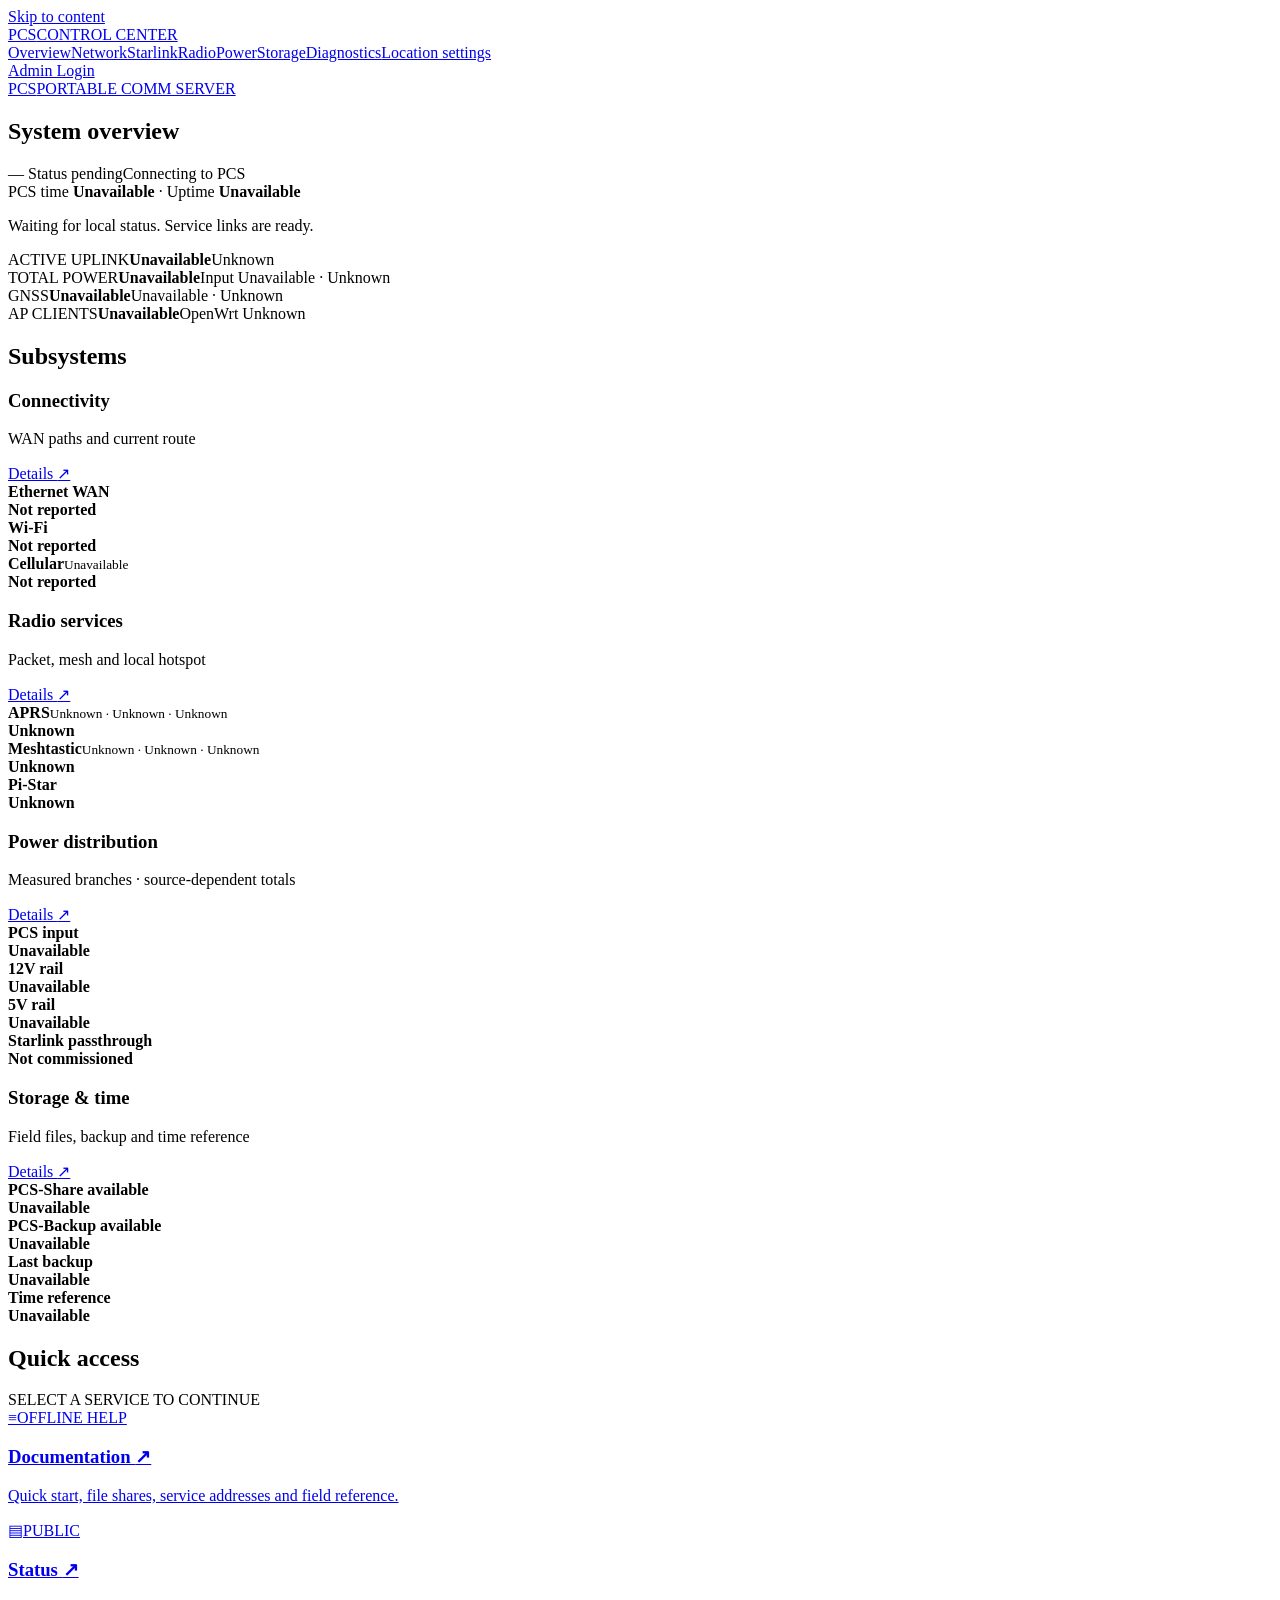
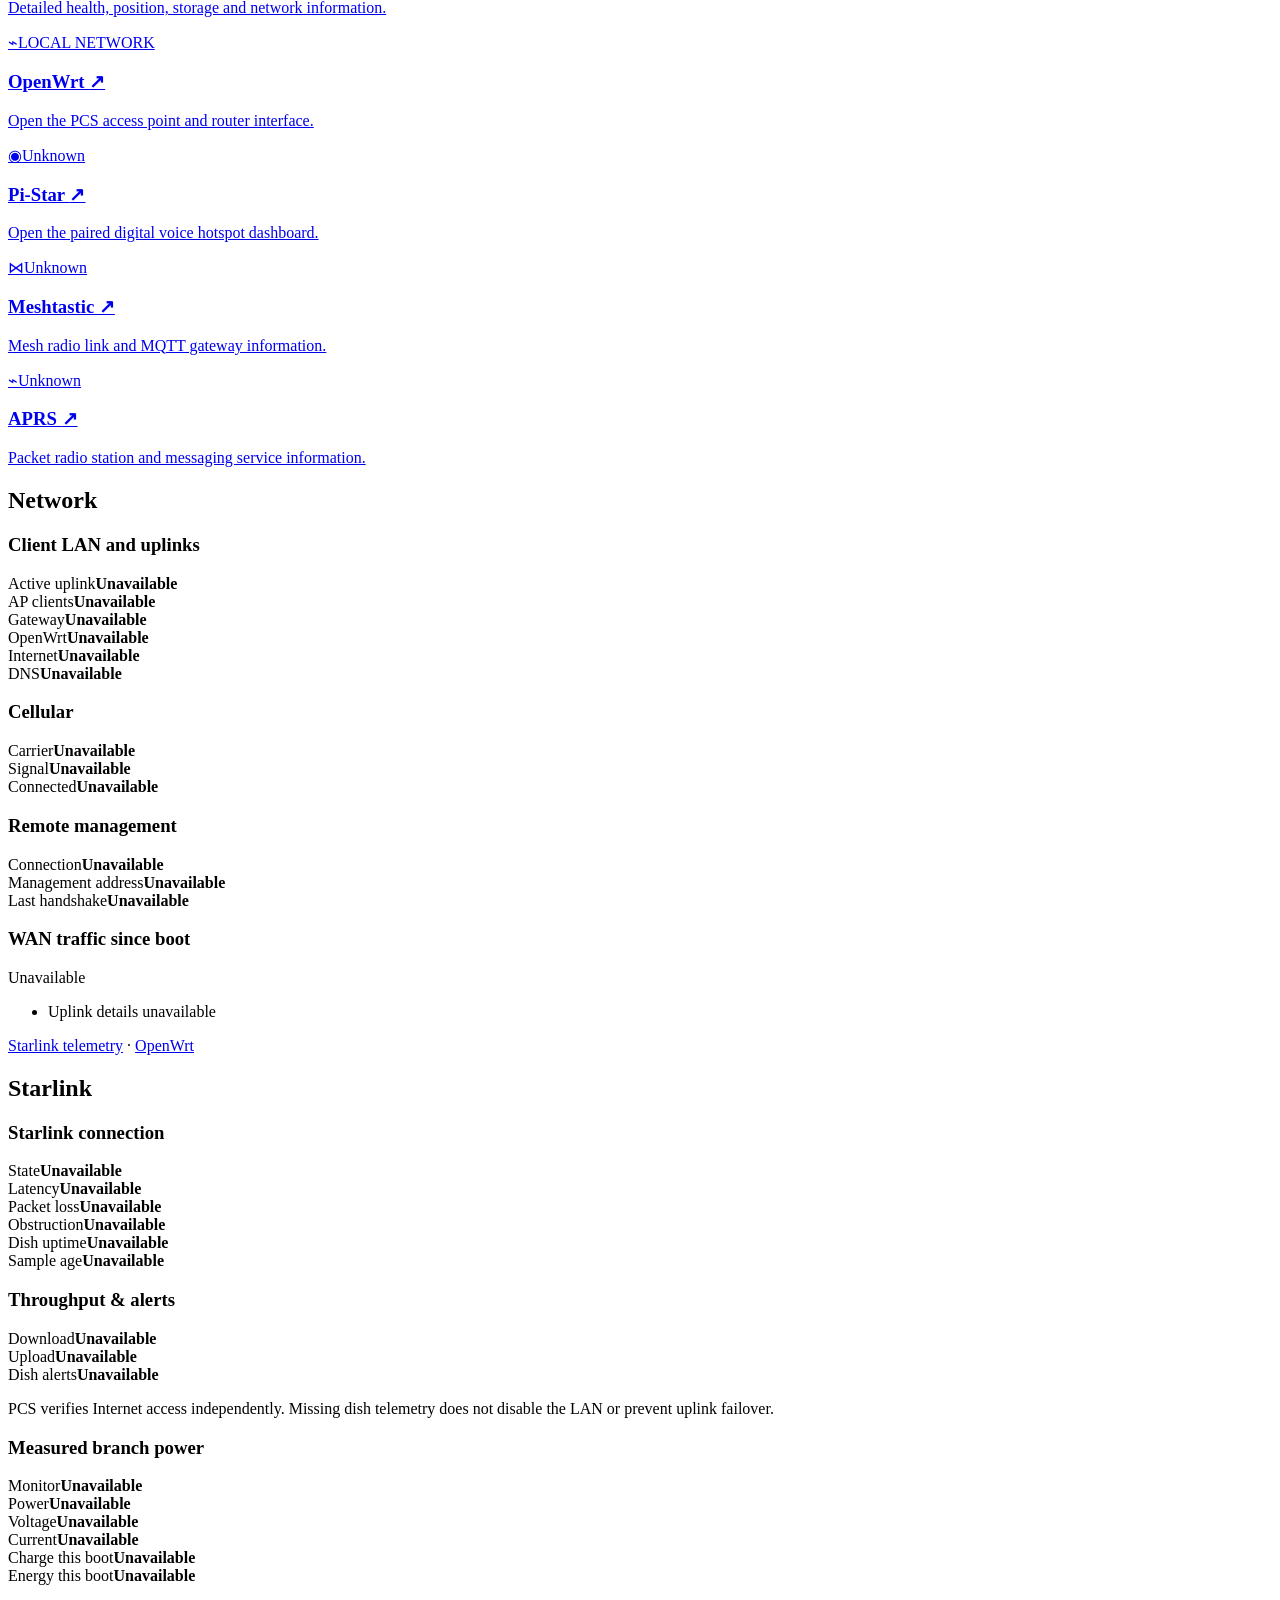
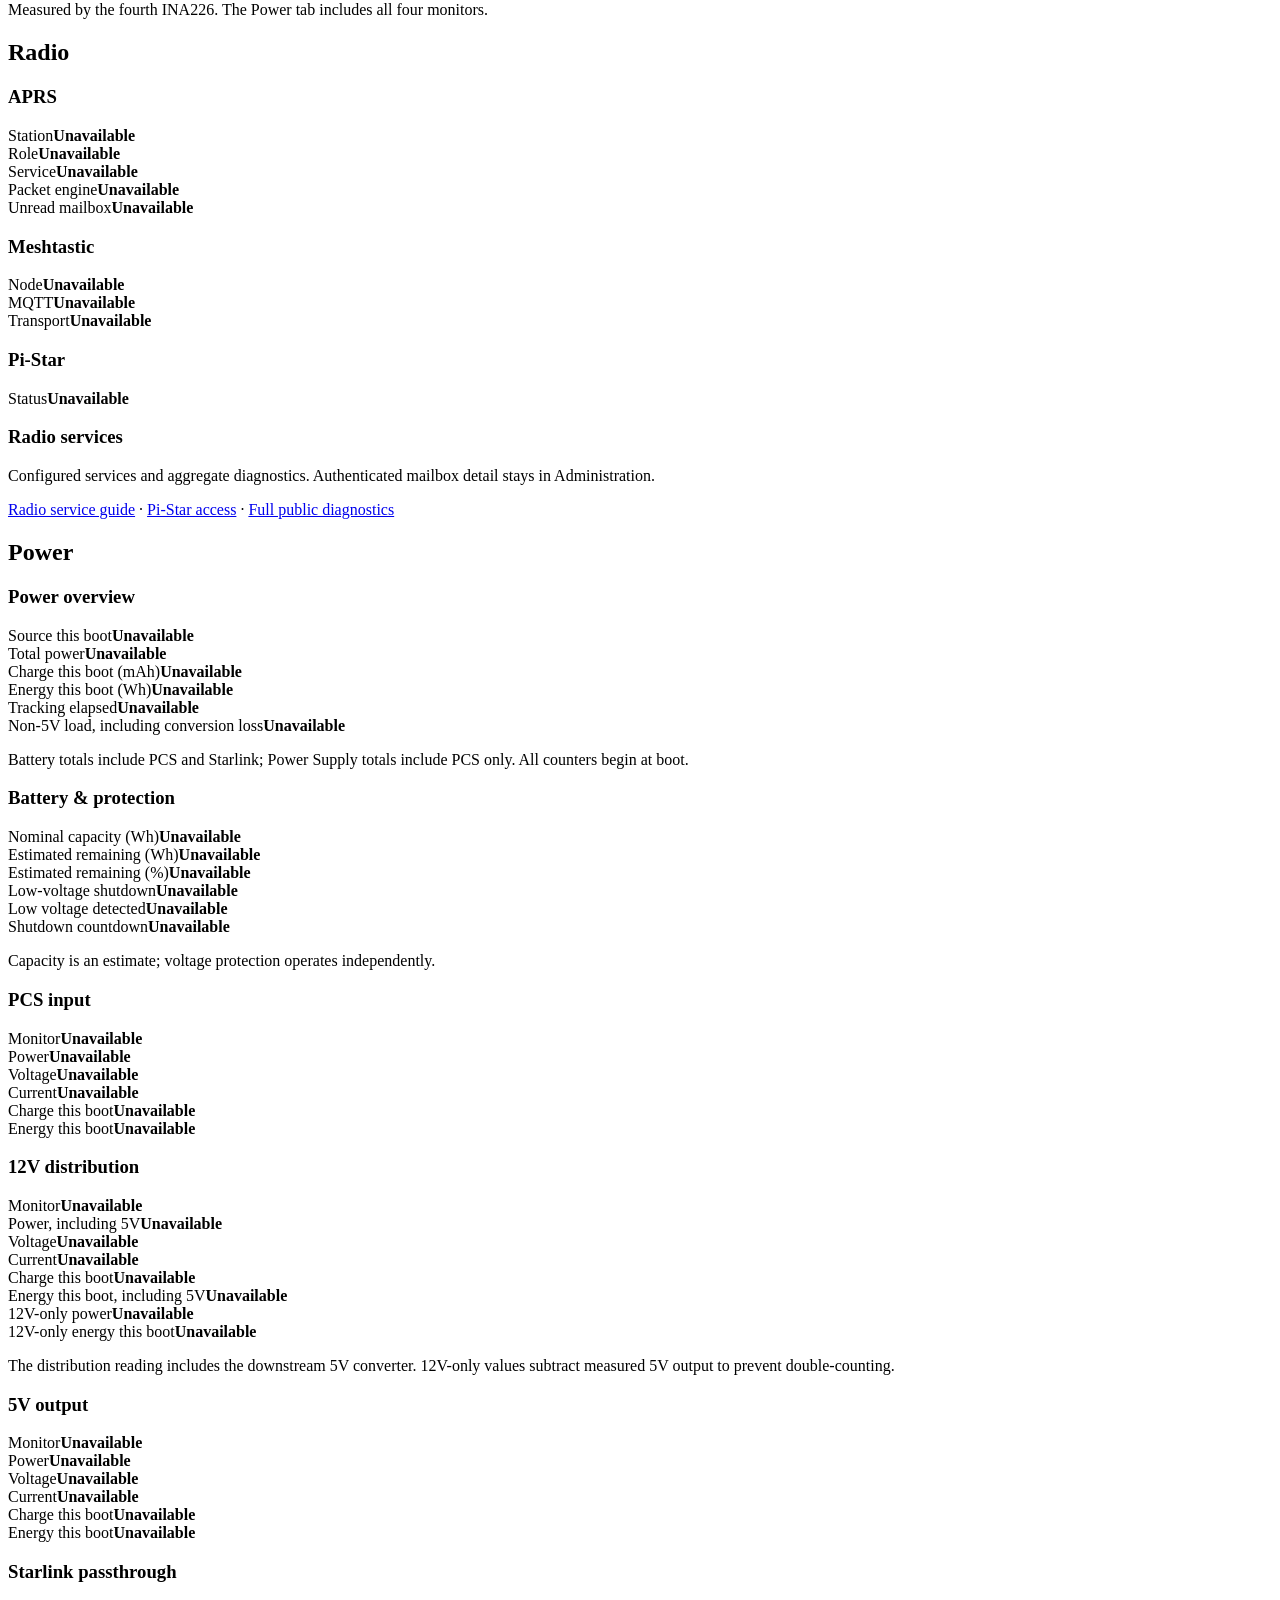
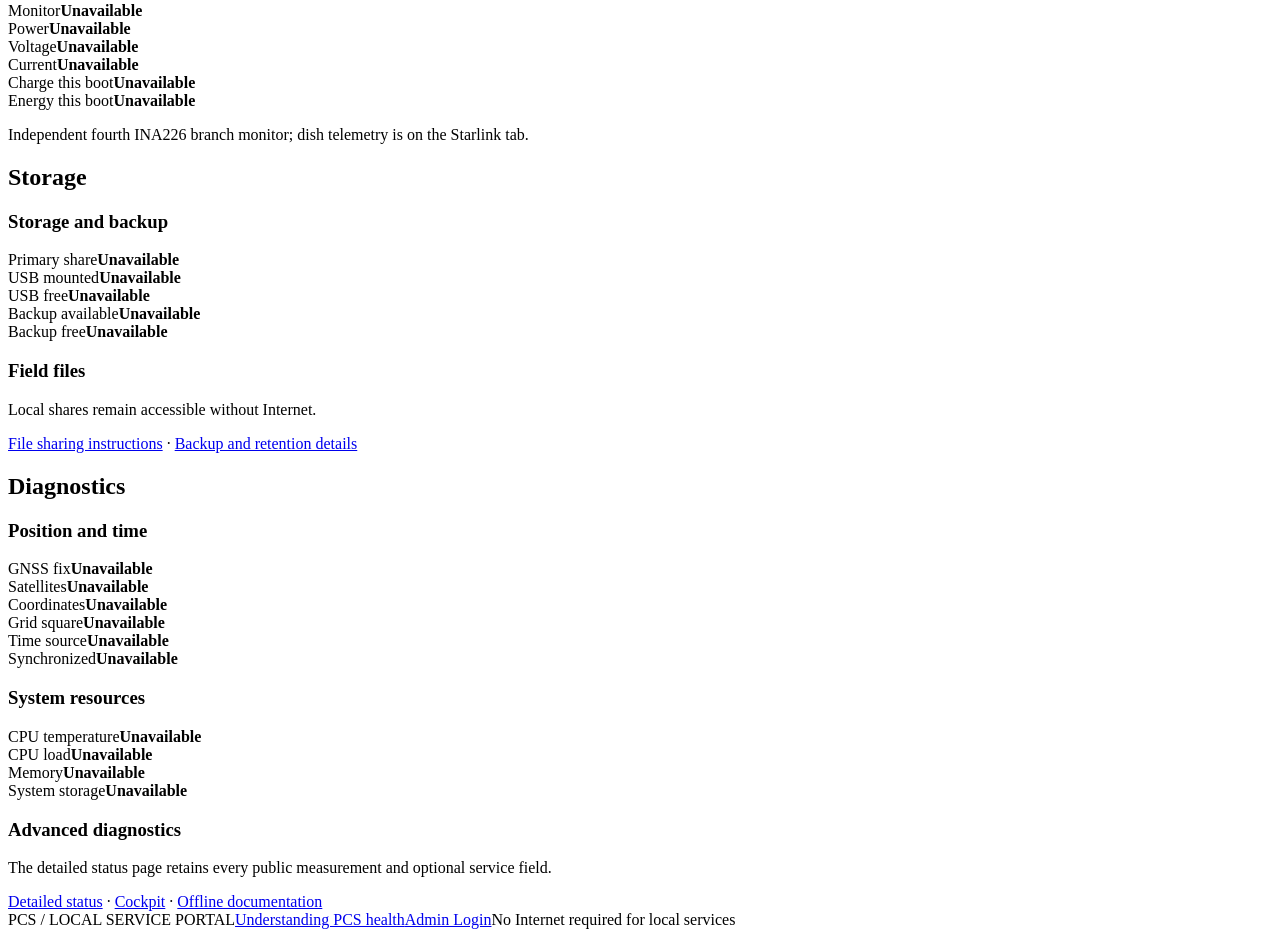
==== commit 480a2352: "Show exclusive 12V rail power on the overview for PCS v2.3.2" ====
--- a/web/pcs-home/index.html
+++ b/web/pcs-home/index.html
@@ -23,7 +23,7 @@
     <noscript><p class="notice">Live readings need JavaScript. All service links below work without it. Open Status for current PCS information.</p></noscript>
     <ul class="alerts" id="alerts" aria-label="PCS warnings and faults" hidden></ul>
 <section class="workspace-view" id="overview">
-<div class="overview-kpis"><article class="kpi"><span class="metric-label">ACTIVE UPLINK</span><strong data-field="uplink">Unavailable</strong><span class="metric-note"><span data-field="internet">Unknown</span></span></article><article class="kpi"><span class="metric-label">TOTAL POWER</span><strong data-field="power">Unavailable</strong><span class="metric-note">Input <span data-field="voltage">Unavailable</span> · <span data-field="dcSource">Unknown</span></span></article><article class="kpi"><span class="metric-label">GNSS</span><strong data-field="gps">Unavailable</strong><span class="metric-note"><span data-field="satellites">Unavailable</span> · <span data-field="timeSync">Unknown</span></span></article><article class="kpi"><span class="metric-label">AP CLIENTS</span><strong data-field="clients">Unavailable</strong><span class="metric-note">OpenWrt <span data-field="apStatus">Unknown</span></span></article></div><h2 class="subsystems-title">Subsystems</h2><div class="subsystem-grid"><article class="subsystem-panel" data-panel="network"><div class="panel-heading"><div><h3>Connectivity</h3><p>WAN paths and current route</p></div><a class="compact-control" href="#network">Details <span aria-hidden="true">↗</span></a></div><div class="subsystem-row"><div><strong>Ethernet WAN</strong></div><strong data-field="overviewEthernet">Not reported</strong></div><div class="subsystem-row"><div><strong>Wi-Fi</strong></div><strong data-field="overviewWifi">Not reported</strong></div><div class="subsystem-row"><div><strong>Cellular</strong><small data-field="carrier">Unavailable</small></div><strong data-field="overviewCellular">Not reported</strong></div></article><article class="subsystem-panel" data-panel="radio"><div class="panel-heading"><div><h3>Radio services</h3><p>Packet, mesh and local hotspot</p></div><a class="compact-control" href="#radio">Details <span aria-hidden="true">↗</span></a></div><div class="subsystem-row"><div><strong>APRS</strong><small data-field="aprsDetail">Unknown · Unknown · Unknown</small></div><strong data-field="aprs">Unknown</strong></div><div class="subsystem-row"><div><strong>Meshtastic</strong><small data-field="meshDetail">Unknown · Unknown · Unknown</small></div><strong data-field="mesh">Unknown</strong></div><div class="subsystem-row"><div><strong>Pi-Star</strong></div><strong data-field="pistar">Unknown</strong></div></article><article class="subsystem-panel" data-panel="power"><div class="panel-heading"><div><h3>Power distribution</h3><p>Measured branches · source-dependent totals</p></div><a class="compact-control" href="#power">Details <span aria-hidden="true">↗</span></a></div><div class="subsystem-row"><div><strong>PCS input</strong></div><strong data-field="inputPower">Unavailable</strong></div><div class="subsystem-row"><div><strong>12V distribution · includes 5V</strong></div><strong data-field="rail12DistributionPower">Unavailable</strong></div><div class="subsystem-row"><div><strong>5V output</strong></div><strong data-field="rail5Power">Unavailable</strong></div><div class="subsystem-row"><div><strong>Starlink passthrough</strong></div><strong data-field="starlinkPower">Not commissioned</strong></div></article><article class="subsystem-panel" data-panel="storage"><div class="panel-heading"><div><h3>Storage & time</h3><p>Field files, backup and time reference</p></div><a class="compact-control" href="#storage">Details <span aria-hidden="true">↗</span></a></div><div class="subsystem-row"><div><strong>PCS-Share available</strong></div><strong data-field="primaryState">Unavailable</strong></div><div class="subsystem-row"><div><strong>PCS-Backup available</strong></div><strong data-field="backupState">Unavailable</strong></div><div class="subsystem-row"><div><strong>Last backup</strong></div><strong data-field="backupAge">Unavailable</strong></div><div class="subsystem-row"><div><strong>Time reference</strong></div><strong data-field="timeSource">Unavailable</strong></div></article></div>
+<div class="overview-kpis"><article class="kpi"><span class="metric-label">ACTIVE UPLINK</span><strong data-field="uplink">Unavailable</strong><span class="metric-note"><span data-field="internet">Unknown</span></span></article><article class="kpi"><span class="metric-label">TOTAL POWER</span><strong data-field="power">Unavailable</strong><span class="metric-note">Input <span data-field="voltage">Unavailable</span> · <span data-field="dcSource">Unknown</span></span></article><article class="kpi"><span class="metric-label">GNSS</span><strong data-field="gps">Unavailable</strong><span class="metric-note"><span data-field="satellites">Unavailable</span> · <span data-field="timeSync">Unknown</span></span></article><article class="kpi"><span class="metric-label">AP CLIENTS</span><strong data-field="clients">Unavailable</strong><span class="metric-note">OpenWrt <span data-field="apStatus">Unknown</span></span></article></div><h2 class="subsystems-title">Subsystems</h2><div class="subsystem-grid"><article class="subsystem-panel" data-panel="network"><div class="panel-heading"><div><h3>Connectivity</h3><p>WAN paths and current route</p></div><a class="compact-control" href="#network">Details <span aria-hidden="true">↗</span></a></div><div class="subsystem-row"><div><strong>Ethernet WAN</strong></div><strong data-field="overviewEthernet">Not reported</strong></div><div class="subsystem-row"><div><strong>Wi-Fi</strong></div><strong data-field="overviewWifi">Not reported</strong></div><div class="subsystem-row"><div><strong>Cellular</strong><small data-field="carrier">Unavailable</small></div><strong data-field="overviewCellular">Not reported</strong></div></article><article class="subsystem-panel" data-panel="radio"><div class="panel-heading"><div><h3>Radio services</h3><p>Packet, mesh and local hotspot</p></div><a class="compact-control" href="#radio">Details <span aria-hidden="true">↗</span></a></div><div class="subsystem-row"><div><strong>APRS</strong><small data-field="aprsDetail">Unknown · Unknown · Unknown</small></div><strong data-field="aprs">Unknown</strong></div><div class="subsystem-row"><div><strong>Meshtastic</strong><small data-field="meshDetail">Unknown · Unknown · Unknown</small></div><strong data-field="mesh">Unknown</strong></div><div class="subsystem-row"><div><strong>Pi-Star</strong></div><strong data-field="pistar">Unknown</strong></div></article><article class="subsystem-panel" data-panel="power"><div class="panel-heading"><div><h3>Power distribution</h3><p>Measured branches · source-dependent totals</p></div><a class="compact-control" href="#power">Details <span aria-hidden="true">↗</span></a></div><div class="subsystem-row"><div><strong>PCS input</strong></div><strong data-field="inputPower">Unavailable</strong></div><div class="subsystem-row"><div><strong>12V rail</strong></div><strong data-field="rail12OnlyPower">Unavailable</strong></div><div class="subsystem-row"><div><strong>5V rail</strong></div><strong data-field="rail5Power">Unavailable</strong></div><div class="subsystem-row"><div><strong>Starlink passthrough</strong></div><strong data-field="starlinkPower">Not commissioned</strong></div></article><article class="subsystem-panel" data-panel="storage"><div class="panel-heading"><div><h3>Storage & time</h3><p>Field files, backup and time reference</p></div><a class="compact-control" href="#storage">Details <span aria-hidden="true">↗</span></a></div><div class="subsystem-row"><div><strong>PCS-Share available</strong></div><strong data-field="primaryState">Unavailable</strong></div><div class="subsystem-row"><div><strong>PCS-Backup available</strong></div><strong data-field="backupState">Unavailable</strong></div><div class="subsystem-row"><div><strong>Last backup</strong></div><strong data-field="backupAge">Unavailable</strong></div><div class="subsystem-row"><div><strong>Time reference</strong></div><strong data-field="timeSource">Unavailable</strong></div></article></div>
     <section id="services" aria-labelledby="services-title">
       <div class="section-heading"><h2 id="services-title">Quick access</h2><span>SELECT A SERVICE TO CONTINUE</span></div>
       <div class="service-grid">
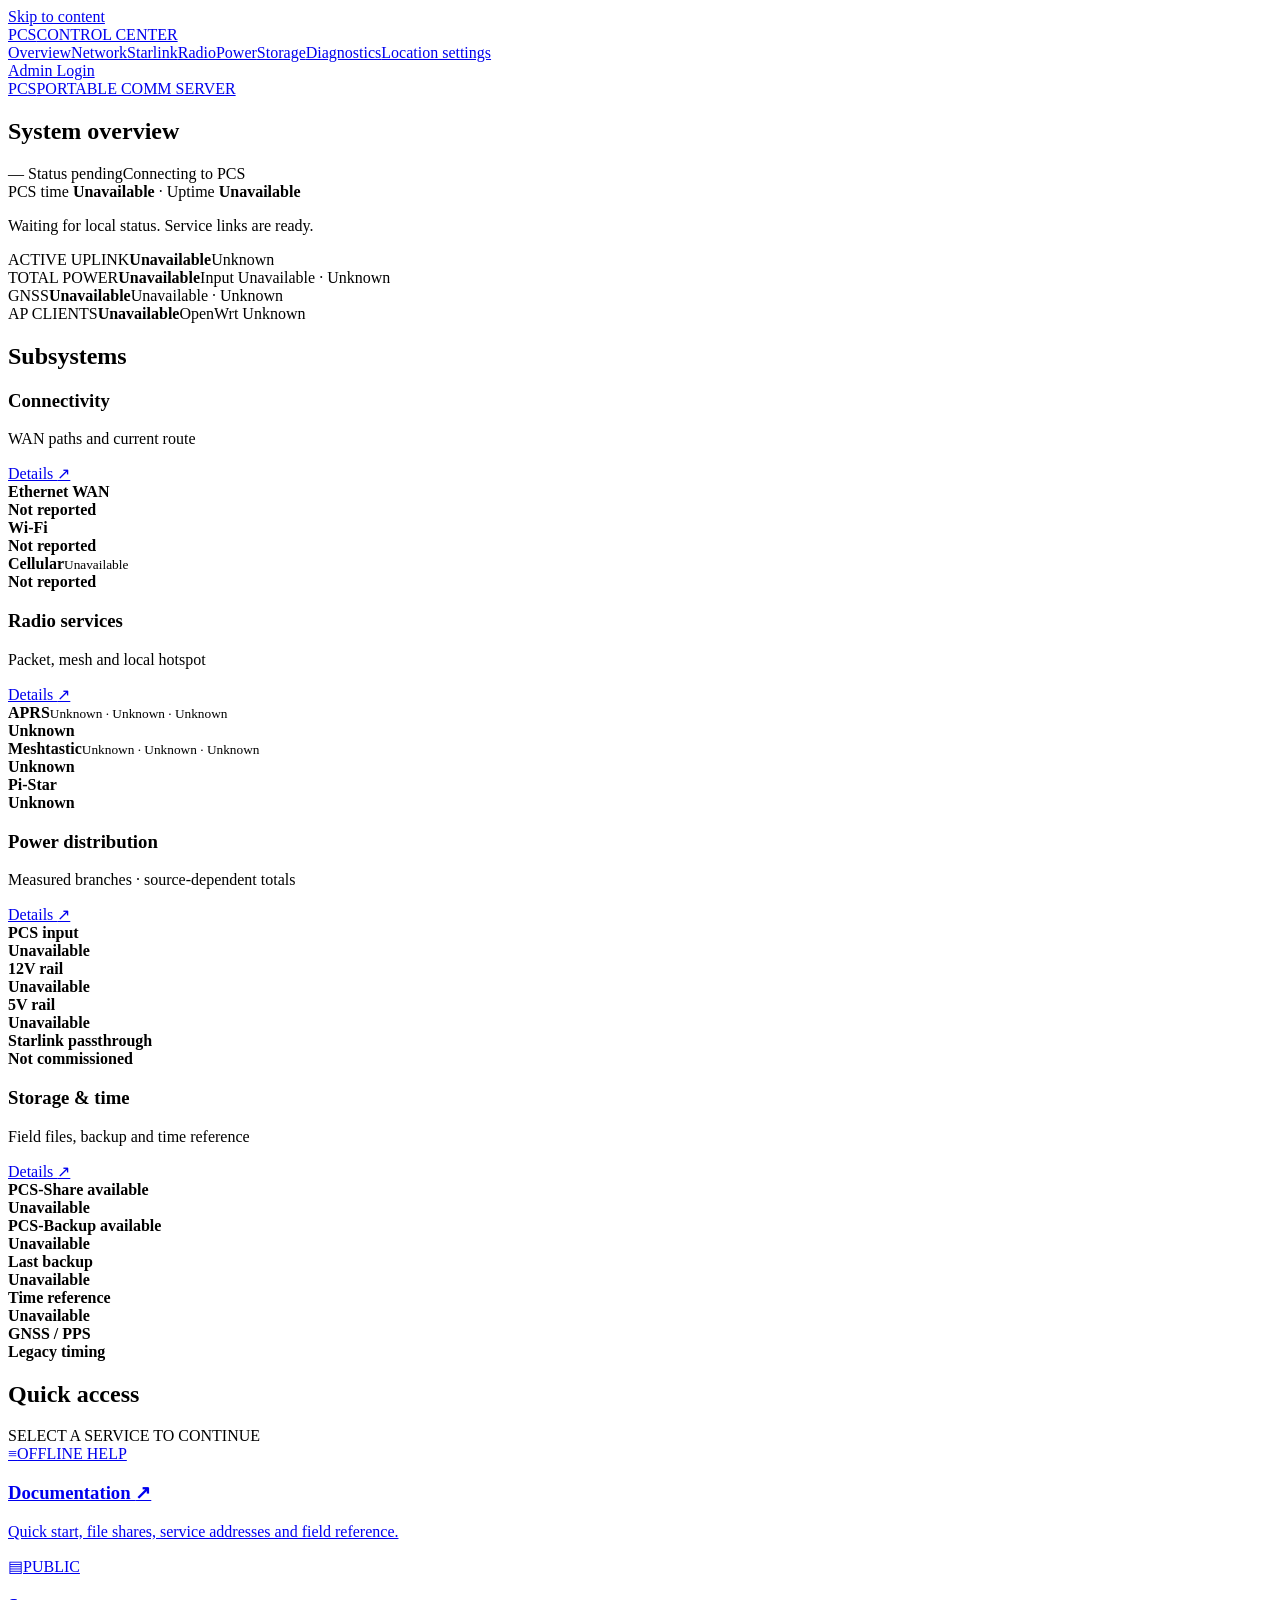
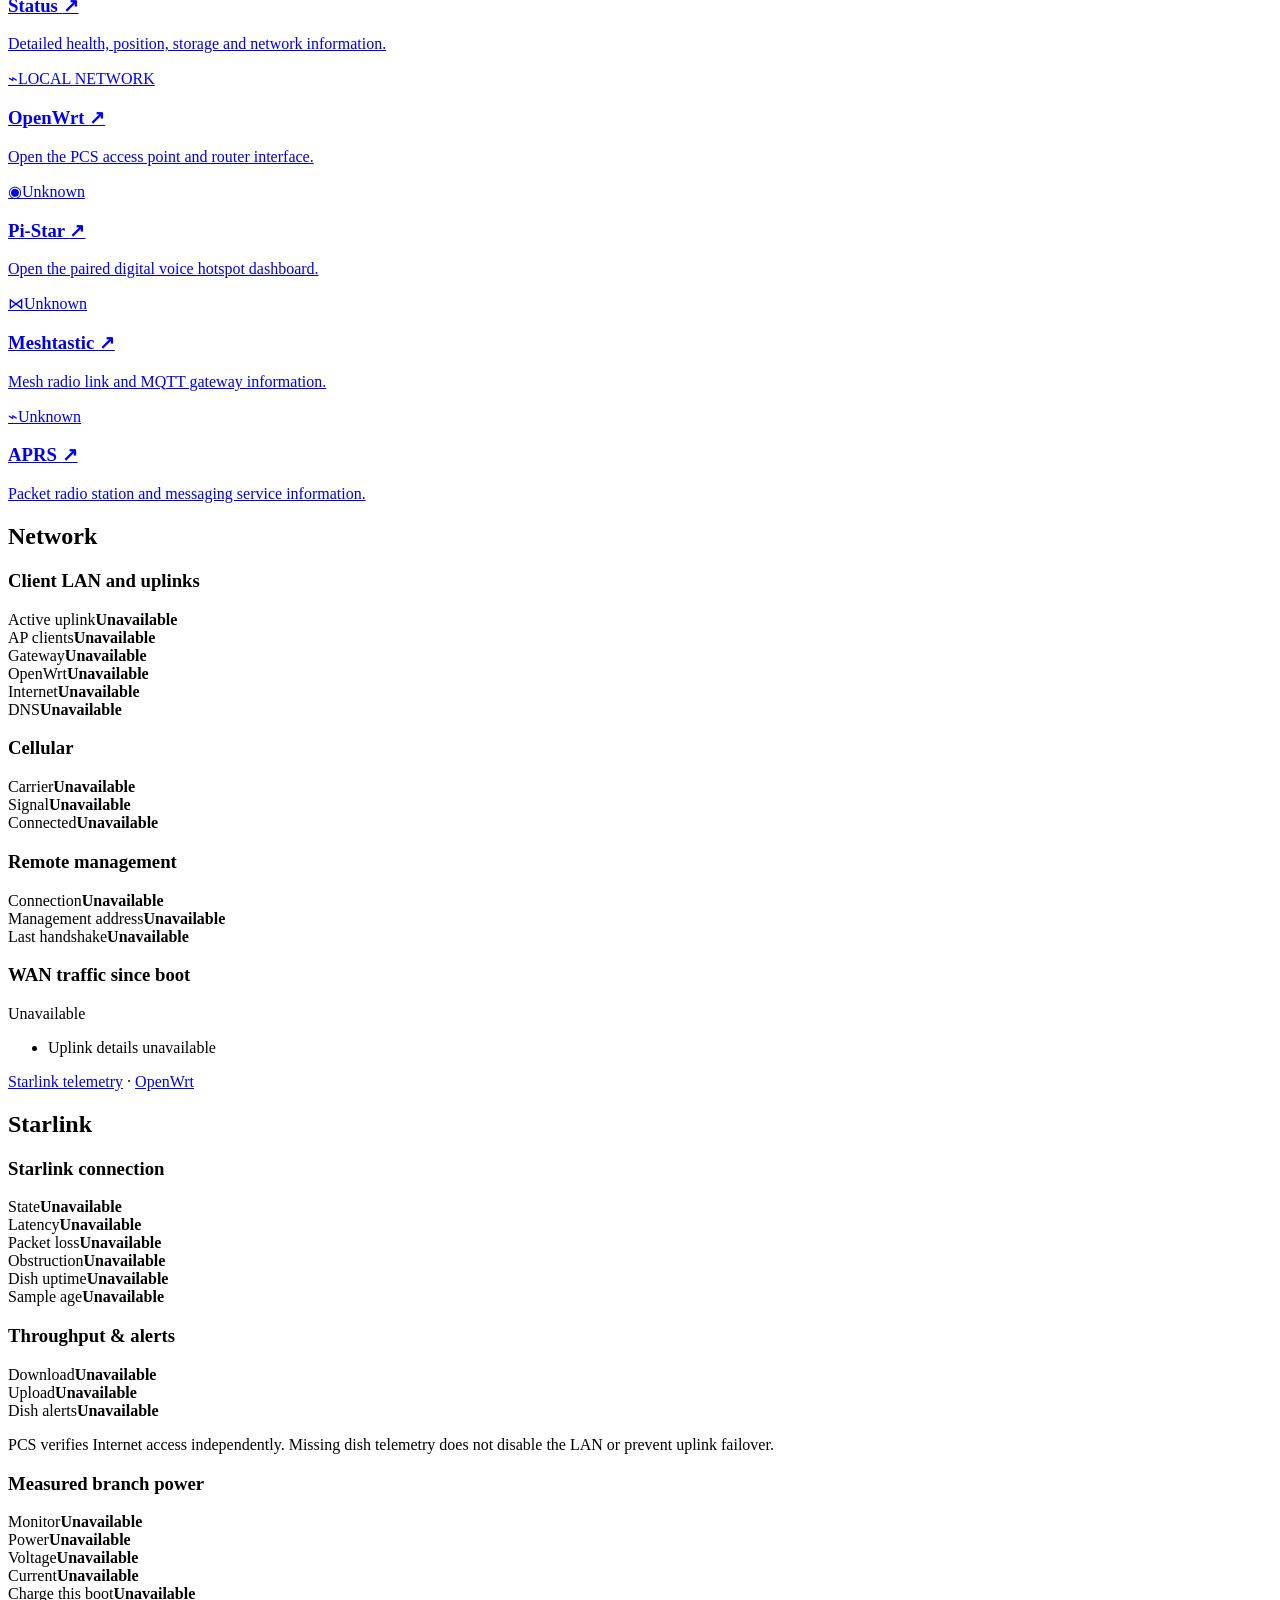
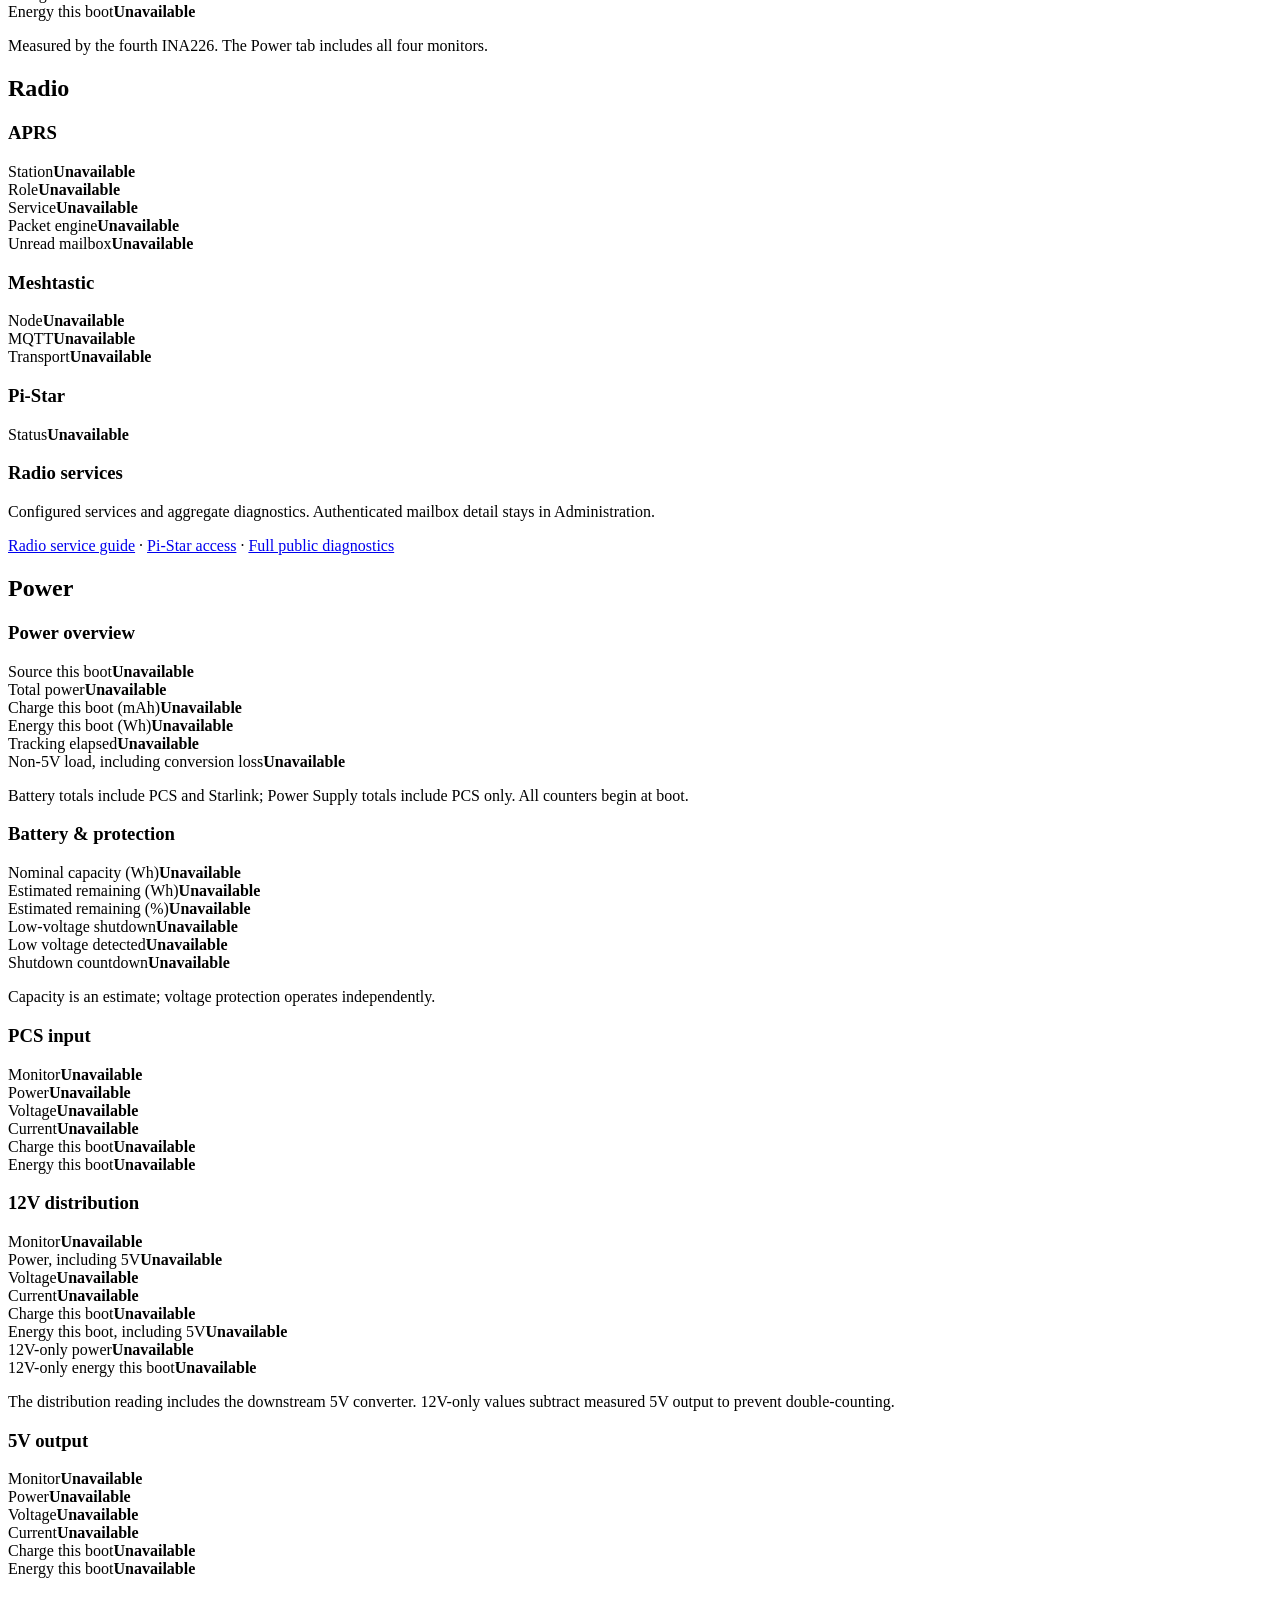
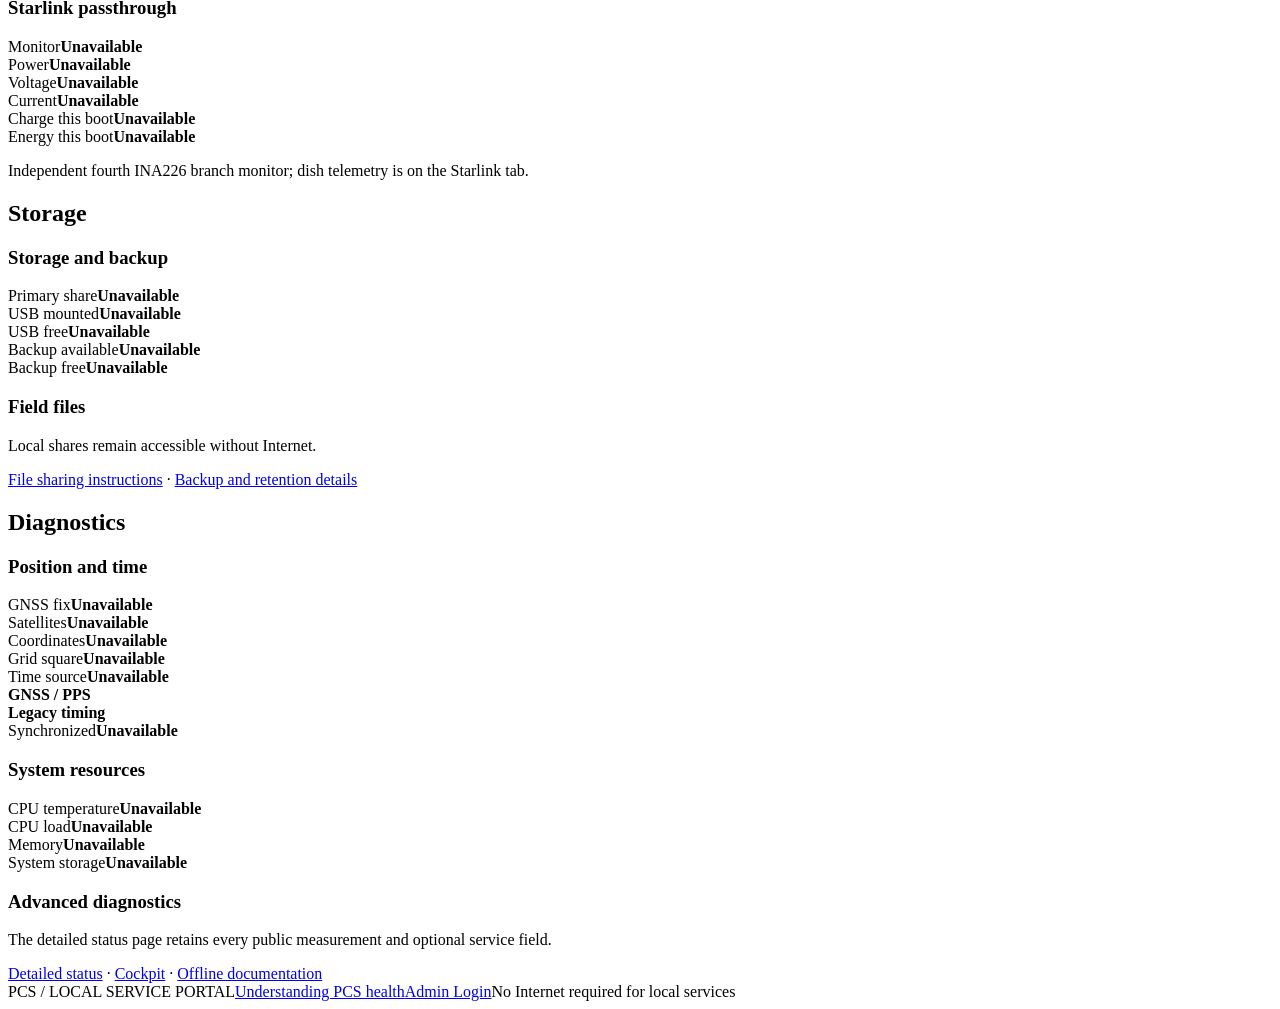
==== commit 6f3cdc9d: "Integrate receiver timing diagnostics with existing PCS status surfaces" ====
--- a/web/pcs-home/index.html
+++ b/web/pcs-home/index.html
@@ -23,7 +23,7 @@
     <noscript><p class="notice">Live readings need JavaScript. All service links below work without it. Open Status for current PCS information.</p></noscript>
     <ul class="alerts" id="alerts" aria-label="PCS warnings and faults" hidden></ul>
 <section class="workspace-view" id="overview">
-<div class="overview-kpis"><article class="kpi"><span class="metric-label">ACTIVE UPLINK</span><strong data-field="uplink">Unavailable</strong><span class="metric-note"><span data-field="internet">Unknown</span></span></article><article class="kpi"><span class="metric-label">TOTAL POWER</span><strong data-field="power">Unavailable</strong><span class="metric-note">Input <span data-field="voltage">Unavailable</span> · <span data-field="dcSource">Unknown</span></span></article><article class="kpi"><span class="metric-label">GNSS</span><strong data-field="gps">Unavailable</strong><span class="metric-note"><span data-field="satellites">Unavailable</span> · <span data-field="timeSync">Unknown</span></span></article><article class="kpi"><span class="metric-label">AP CLIENTS</span><strong data-field="clients">Unavailable</strong><span class="metric-note">OpenWrt <span data-field="apStatus">Unknown</span></span></article></div><h2 class="subsystems-title">Subsystems</h2><div class="subsystem-grid"><article class="subsystem-panel" data-panel="network"><div class="panel-heading"><div><h3>Connectivity</h3><p>WAN paths and current route</p></div><a class="compact-control" href="#network">Details <span aria-hidden="true">↗</span></a></div><div class="subsystem-row"><div><strong>Ethernet WAN</strong></div><strong data-field="overviewEthernet">Not reported</strong></div><div class="subsystem-row"><div><strong>Wi-Fi</strong></div><strong data-field="overviewWifi">Not reported</strong></div><div class="subsystem-row"><div><strong>Cellular</strong><small data-field="carrier">Unavailable</small></div><strong data-field="overviewCellular">Not reported</strong></div></article><article class="subsystem-panel" data-panel="radio"><div class="panel-heading"><div><h3>Radio services</h3><p>Packet, mesh and local hotspot</p></div><a class="compact-control" href="#radio">Details <span aria-hidden="true">↗</span></a></div><div class="subsystem-row"><div><strong>APRS</strong><small data-field="aprsDetail">Unknown · Unknown · Unknown</small></div><strong data-field="aprs">Unknown</strong></div><div class="subsystem-row"><div><strong>Meshtastic</strong><small data-field="meshDetail">Unknown · Unknown · Unknown</small></div><strong data-field="mesh">Unknown</strong></div><div class="subsystem-row"><div><strong>Pi-Star</strong></div><strong data-field="pistar">Unknown</strong></div></article><article class="subsystem-panel" data-panel="power"><div class="panel-heading"><div><h3>Power distribution</h3><p>Measured branches · source-dependent totals</p></div><a class="compact-control" href="#power">Details <span aria-hidden="true">↗</span></a></div><div class="subsystem-row"><div><strong>PCS input</strong></div><strong data-field="inputPower">Unavailable</strong></div><div class="subsystem-row"><div><strong>12V rail</strong></div><strong data-field="rail12OnlyPower">Unavailable</strong></div><div class="subsystem-row"><div><strong>5V rail</strong></div><strong data-field="rail5Power">Unavailable</strong></div><div class="subsystem-row"><div><strong>Starlink passthrough</strong></div><strong data-field="starlinkPower">Not commissioned</strong></div></article><article class="subsystem-panel" data-panel="storage"><div class="panel-heading"><div><h3>Storage & time</h3><p>Field files, backup and time reference</p></div><a class="compact-control" href="#storage">Details <span aria-hidden="true">↗</span></a></div><div class="subsystem-row"><div><strong>PCS-Share available</strong></div><strong data-field="primaryState">Unavailable</strong></div><div class="subsystem-row"><div><strong>PCS-Backup available</strong></div><strong data-field="backupState">Unavailable</strong></div><div class="subsystem-row"><div><strong>Last backup</strong></div><strong data-field="backupAge">Unavailable</strong></div><div class="subsystem-row"><div><strong>Time reference</strong></div><strong data-field="timeSource">Unavailable</strong></div></article></div>
+<div class="overview-kpis"><article class="kpi"><span class="metric-label">ACTIVE UPLINK</span><strong data-field="uplink">Unavailable</strong><span class="metric-note"><span data-field="internet">Unknown</span></span></article><article class="kpi"><span class="metric-label">TOTAL POWER</span><strong data-field="power">Unavailable</strong><span class="metric-note">Input <span data-field="voltage">Unavailable</span> · <span data-field="dcSource">Unknown</span></span></article><article class="kpi"><span class="metric-label">GNSS</span><strong data-field="gps">Unavailable</strong><span class="metric-note"><span data-field="satellites">Unavailable</span> · <span data-field="timeSync">Unknown</span></span></article><article class="kpi"><span class="metric-label">AP CLIENTS</span><strong data-field="clients">Unavailable</strong><span class="metric-note">OpenWrt <span data-field="apStatus">Unknown</span></span></article></div><h2 class="subsystems-title">Subsystems</h2><div class="subsystem-grid"><article class="subsystem-panel" data-panel="network"><div class="panel-heading"><div><h3>Connectivity</h3><p>WAN paths and current route</p></div><a class="compact-control" href="#network">Details <span aria-hidden="true">↗</span></a></div><div class="subsystem-row"><div><strong>Ethernet WAN</strong></div><strong data-field="overviewEthernet">Not reported</strong></div><div class="subsystem-row"><div><strong>Wi-Fi</strong></div><strong data-field="overviewWifi">Not reported</strong></div><div class="subsystem-row"><div><strong>Cellular</strong><small data-field="carrier">Unavailable</small></div><strong data-field="overviewCellular">Not reported</strong></div></article><article class="subsystem-panel" data-panel="radio"><div class="panel-heading"><div><h3>Radio services</h3><p>Packet, mesh and local hotspot</p></div><a class="compact-control" href="#radio">Details <span aria-hidden="true">↗</span></a></div><div class="subsystem-row"><div><strong>APRS</strong><small data-field="aprsDetail">Unknown · Unknown · Unknown</small></div><strong data-field="aprs">Unknown</strong></div><div class="subsystem-row"><div><strong>Meshtastic</strong><small data-field="meshDetail">Unknown · Unknown · Unknown</small></div><strong data-field="mesh">Unknown</strong></div><div class="subsystem-row"><div><strong>Pi-Star</strong></div><strong data-field="pistar">Unknown</strong></div></article><article class="subsystem-panel" data-panel="power"><div class="panel-heading"><div><h3>Power distribution</h3><p>Measured branches · source-dependent totals</p></div><a class="compact-control" href="#power">Details <span aria-hidden="true">↗</span></a></div><div class="subsystem-row"><div><strong>PCS input</strong></div><strong data-field="inputPower">Unavailable</strong></div><div class="subsystem-row"><div><strong>12V rail</strong></div><strong data-field="rail12OnlyPower">Unavailable</strong></div><div class="subsystem-row"><div><strong>5V rail</strong></div><strong data-field="rail5Power">Unavailable</strong></div><div class="subsystem-row"><div><strong>Starlink passthrough</strong></div><strong data-field="starlinkPower">Not commissioned</strong></div></article><article class="subsystem-panel" data-panel="storage"><div class="panel-heading"><div><h3>Storage & time</h3><p>Field files, backup and time reference</p></div><a class="compact-control" href="#storage">Details <span aria-hidden="true">↗</span></a></div><div class="subsystem-row"><div><strong>PCS-Share available</strong></div><strong data-field="primaryState">Unavailable</strong></div><div class="subsystem-row"><div><strong>PCS-Backup available</strong></div><strong data-field="backupState">Unavailable</strong></div><div class="subsystem-row"><div><strong>Last backup</strong></div><strong data-field="backupAge">Unavailable</strong></div><div class="subsystem-row"><div><strong>Time reference</strong></div><strong data-field="timeSource">Unavailable</strong></div><div class="subsystem-row"><div><strong>GNSS / PPS</strong></div><strong data-field="gnssTiming">Legacy timing</strong></div></article></div>
     <section id="services" aria-labelledby="services-title">
       <div class="section-heading"><h2 id="services-title">Quick access</h2><span>SELECT A SERVICE TO CONTINUE</span></div>
       <div class="service-grid">
@@ -36,7 +36,7 @@
       </div>
     </section>
 </section>
-<section class="workspace-view" id="network"><h2>Network</h2><div class="content-grid"><article class="content-panel"><h3>Client LAN and uplinks</h3><div class="pair"><span>Active uplink</span><strong data-field="uplink">Unavailable</strong></div><div class="pair"><span>AP clients</span><strong data-field="clients">Unavailable</strong></div><div class="pair"><span>Gateway</span><strong data-value="network.lan_gateway">Unavailable</strong></div><div class="pair"><span>OpenWrt</span><strong data-value="network.openwrt_online">Unavailable</strong></div><div class="pair"><span>Internet</span><strong data-value="network.internet_available">Unavailable</strong></div><div class="pair"><span>DNS</span><strong data-value="network.dns_available">Unavailable</strong></div></article><article class="content-panel"><h3>Cellular</h3><div class="pair"><span>Carrier</span><strong data-value="cellular.carrier">Unavailable</strong></div><div class="pair"><span>Signal</span><strong data-value="cellular.signal">Unavailable</strong></div><div class="pair"><span>Connected</span><strong data-value="cellular.connected">Unavailable</strong></div></article><article class="content-panel" data-optional="remote_management"><h3>Remote management</h3><div class="pair"><span>Connection</span><strong data-value="remote_management.connection">Unavailable</strong></div><div class="pair"><span>Management address</span><strong data-value="remote_management.management_address">Unavailable</strong></div><div class="pair"><span>Last handshake</span><strong data-value="remote_management.latest_handshake">Unavailable</strong></div></article><article class="content-panel"><h3>WAN traffic since boot</h3><p data-field="wanUsage">Unavailable</p><ul id="wan-breakdown"><li>Uplink details unavailable</li></ul><a href="#starlink">Starlink telemetry</a> · <a href="/openwrt/">OpenWrt</a></article></div></section><section class="workspace-view" id="starlink"><h2>Starlink</h2><div class="content-grid"><article class="content-panel"><h3>Starlink connection</h3><div class="pair"><span>State</span><strong data-field="starlinkState">Unavailable</strong></div><div class="pair"><span>Latency</span><strong data-field="starlinkLatency">Unavailable</strong></div><div class="pair"><span>Packet loss</span><strong data-field="starlinkLoss">Unavailable</strong></div><div class="pair"><span>Obstruction</span><strong data-field="starlinkObstruction">Unavailable</strong></div><div class="pair"><span>Dish uptime</span><strong data-field="starlinkUptime">Unavailable</strong></div><div class="pair"><span>Sample age</span><strong data-field="starlinkAge">Unavailable</strong></div></article><article class="content-panel"><h3>Throughput & alerts</h3><div class="pair"><span>Download</span><strong data-field="starlinkDown">Unavailable</strong></div><div class="pair"><span>Upload</span><strong data-field="starlinkUp">Unavailable</strong></div><div class="pair"><span>Dish alerts</span><strong data-field="starlinkAlerts">Unavailable</strong></div><p class="small">PCS verifies Internet access independently. Missing dish telemetry does not disable the LAN or prevent uplink failover.</p></article><article class="content-panel"><h3>Measured branch power</h3><div class="pair"><span>Monitor</span><strong data-field="starlinkMonitor">Unavailable</strong></div><div class="pair"><span>Power</span><strong data-field="starlinkPower">Unavailable</strong></div><div class="pair"><span>Voltage</span><strong data-field="starlinkVoltage">Unavailable</strong></div><div class="pair"><span>Current</span><strong data-field="starlinkCurrent">Unavailable</strong></div><div class="pair"><span>Charge this boot</span><strong data-field="starlinkCharge">Unavailable</strong></div><div class="pair"><span>Energy this boot</span><strong data-field="starlinkEnergy">Unavailable</strong></div><p class="small">Measured by the fourth INA226. The Power tab includes all four monitors.</p></article></div></section><section class="workspace-view" id="radio"><h2>Radio</h2><div class="content-grid"><article class="content-panel" data-optional="aprs"><h3>APRS</h3><div class="pair"><span>Station</span><strong data-value="aprs.callsign">Unavailable</strong></div><div class="pair"><span>Role</span><strong data-value="aprs.role">Unavailable</strong></div><div class="pair"><span>Service</span><strong data-value="aprs.service">Unavailable</strong></div><div class="pair"><span>Packet engine</span><strong data-value="aprs.engine">Unavailable</strong></div><div class="pair"><span>Unread mailbox</span><strong data-value="aprs.mailbox_unread">Unavailable</strong></div></article><article class="content-panel" data-optional="meshtastic"><h3>Meshtastic</h3><div class="pair"><span>Node</span><strong data-value="meshtastic.node">Unavailable</strong></div><div class="pair"><span>MQTT</span><strong data-value="meshtastic.mqtt">Unavailable</strong></div><div class="pair"><span>Transport</span><strong data-value="meshtastic.transport">Unavailable</strong></div></article><article class="content-panel" data-optional="pistar"><h3>Pi-Star</h3><div class="pair"><span>Status</span><strong data-field="pistar">Unavailable</strong></div></article><article class="content-panel"><h3>Radio services</h3><p>Configured services and aggregate diagnostics. Authenticated mailbox detail stays in Administration.</p><a href="/radio/">Radio service guide</a> · <a href="/pistar/">Pi-Star access</a> · <a href="/status/">Full public diagnostics</a></article></div></section><section class="workspace-view" id="power"><h2>Power</h2><div class="content-grid power-readings"><article class="content-panel"><h3>Power overview</h3><div class="pair"><span>Source this boot</span><strong data-field="dcSource">Unavailable</strong></div><div class="pair"><span>Total power</span><strong data-field="power">Unavailable</strong></div><div class="pair"><span>Charge this boot (mAh)</span><strong data-field="powerCharge">Unavailable</strong></div><div class="pair"><span>Energy this boot (Wh)</span><strong data-field="powerEnergy">Unavailable</strong></div><div class="pair"><span>Tracking elapsed</span><strong data-field="powerElapsed">Unavailable</strong></div><div class="pair"><span>Non-5V load, including conversion loss</span><strong data-field="non5vPower">Unavailable</strong></div><p class="small">Battery totals include PCS and Starlink; Power Supply totals include PCS only. All counters begin at boot.</p></article><article class="content-panel"><h3>Battery & protection</h3><div class="pair"><span>Nominal capacity (Wh)</span><strong data-field="batteryCapacity">Unavailable</strong></div><div class="pair"><span>Estimated remaining (Wh)</span><strong data-field="batteryRemaining">Unavailable</strong></div><div class="pair"><span>Estimated remaining (%)</span><strong data-field="batteryPercent">Unavailable</strong></div><div class="pair"><span>Low-voltage shutdown</span><strong data-field="shutdownProtection">Unavailable</strong></div><div class="pair"><span>Low voltage detected</span><strong data-field="lowVoltage">Unavailable</strong></div><div class="pair"><span>Shutdown countdown</span><strong data-field="shutdownRemaining">Unavailable</strong></div><p class="small"><span data-field="batteryWarning">Capacity is an estimate; voltage protection operates independently.</span></p></article><article class="content-panel"><h3>PCS input</h3><div class="pair"><span>Monitor</span><strong data-field="inputMonitor">Unavailable</strong></div><div class="pair"><span>Power</span><strong data-field="inputPower">Unavailable</strong></div><div class="pair"><span>Voltage</span><strong data-field="inputVoltage">Unavailable</strong></div><div class="pair"><span>Current</span><strong data-field="inputCurrent">Unavailable</strong></div><div class="pair"><span>Charge this boot</span><strong data-field="inputCharge">Unavailable</strong></div><div class="pair"><span>Energy this boot</span><strong data-field="inputEnergy">Unavailable</strong></div></article><article class="content-panel"><h3>12V distribution</h3><div class="pair"><span>Monitor</span><strong data-field="rail12Monitor">Unavailable</strong></div><div class="pair"><span>Power, including 5V</span><strong data-field="rail12DistributionPower">Unavailable</strong></div><div class="pair"><span>Voltage</span><strong data-field="rail12Voltage">Unavailable</strong></div><div class="pair"><span>Current</span><strong data-field="rail12Current">Unavailable</strong></div><div class="pair"><span>Charge this boot</span><strong data-field="rail12Charge">Unavailable</strong></div><div class="pair"><span>Energy this boot, including 5V</span><strong data-field="rail12DistributionEnergy">Unavailable</strong></div><div class="pair"><span>12V-only power</span><strong data-field="rail12OnlyPower">Unavailable</strong></div><div class="pair"><span>12V-only energy this boot</span><strong data-field="rail12OnlyEnergy">Unavailable</strong></div><p class="small">The distribution reading includes the downstream 5V converter. 12V-only values subtract measured 5V output to prevent double-counting.</p></article><article class="content-panel"><h3>5V output</h3><div class="pair"><span>Monitor</span><strong data-field="rail5Monitor">Unavailable</strong></div><div class="pair"><span>Power</span><strong data-field="rail5Power">Unavailable</strong></div><div class="pair"><span>Voltage</span><strong data-field="rail5Voltage">Unavailable</strong></div><div class="pair"><span>Current</span><strong data-field="rail5Current">Unavailable</strong></div><div class="pair"><span>Charge this boot</span><strong data-field="rail5Charge">Unavailable</strong></div><div class="pair"><span>Energy this boot</span><strong data-field="rail5Energy">Unavailable</strong></div></article><article class="content-panel"><h3>Starlink passthrough</h3><div class="pair"><span>Monitor</span><strong data-field="starlinkMonitor">Unavailable</strong></div><div class="pair"><span>Power</span><strong data-field="starlinkPower">Unavailable</strong></div><div class="pair"><span>Voltage</span><strong data-field="starlinkVoltage">Unavailable</strong></div><div class="pair"><span>Current</span><strong data-field="starlinkCurrent">Unavailable</strong></div><div class="pair"><span>Charge this boot</span><strong data-field="starlinkCharge">Unavailable</strong></div><div class="pair"><span>Energy this boot</span><strong data-field="starlinkEnergy">Unavailable</strong></div><p class="small">Independent fourth INA226 branch monitor; dish telemetry is on the Starlink tab.</p></article></div></section><section class="workspace-view" id="storage"><h2>Storage</h2><div class="content-grid"><article class="content-panel"><h3>Storage and backup</h3><div class="pair"><span>Primary share</span><strong data-value="storage.primary_share_available">Unavailable</strong></div><div class="pair"><span>USB mounted</span><strong data-value="storage.usb_mounted">Unavailable</strong></div><div class="pair"><span>USB free</span><strong data-value="storage.usb_free_gb">Unavailable</strong></div><div class="pair"><span>Backup available</span><strong data-value="storage.backup_share_available">Unavailable</strong></div><div class="pair"><span>Backup free</span><strong data-value="storage.backup_free_gb">Unavailable</strong></div></article><article class="content-panel"><h3>Field files</h3><p>Local shares remain accessible without Internet.</p><a href="/files/">File sharing instructions</a> · <a href="/status/">Backup and retention details</a></article></div></section><section class="workspace-view" id="diagnostics"><h2>Diagnostics</h2><div class="content-grid"><article class="content-panel"><h3>Position and time</h3><div class="pair"><span>GNSS fix</span><strong data-field="gps">Unavailable</strong></div><div class="pair"><span>Satellites</span><strong data-value="gnss.satellites">Unavailable</strong></div><div class="pair"><span>Coordinates</span><strong data-field="coordinates">Unavailable</strong></div><div class="pair"><span>Grid square</span><strong data-field="grid">Unavailable</strong></div><div class="pair"><span>Time source</span><strong data-field="timeSource">Unavailable</strong></div><div class="pair"><span>Synchronized</span><strong data-value="time.synchronized">Unavailable</strong></div></article><article class="content-panel"><h3>System resources</h3><div class="pair"><span>CPU temperature</span><strong data-value="system.cpu_temperature">Unavailable</strong></div><div class="pair"><span>CPU load</span><strong data-value="system.cpu_load">Unavailable</strong></div><div class="pair"><span>Memory</span><strong data-value="system.memory_used">Unavailable</strong></div><div class="pair"><span>System storage</span><strong data-value="system.root_storage_used">Unavailable</strong></div></article><article class="content-panel"><h3>Advanced diagnostics</h3><p>The detailed status page retains every public measurement and optional service field.</p><a href="/status/">Detailed status</a> · <a href="/cockpit/">Cockpit</a> · <a href="/docs/">Offline documentation</a></article></div></section>
+<section class="workspace-view" id="network"><h2>Network</h2><div class="content-grid"><article class="content-panel"><h3>Client LAN and uplinks</h3><div class="pair"><span>Active uplink</span><strong data-field="uplink">Unavailable</strong></div><div class="pair"><span>AP clients</span><strong data-field="clients">Unavailable</strong></div><div class="pair"><span>Gateway</span><strong data-value="network.lan_gateway">Unavailable</strong></div><div class="pair"><span>OpenWrt</span><strong data-value="network.openwrt_online">Unavailable</strong></div><div class="pair"><span>Internet</span><strong data-value="network.internet_available">Unavailable</strong></div><div class="pair"><span>DNS</span><strong data-value="network.dns_available">Unavailable</strong></div></article><article class="content-panel"><h3>Cellular</h3><div class="pair"><span>Carrier</span><strong data-value="cellular.carrier">Unavailable</strong></div><div class="pair"><span>Signal</span><strong data-value="cellular.signal">Unavailable</strong></div><div class="pair"><span>Connected</span><strong data-value="cellular.connected">Unavailable</strong></div></article><article class="content-panel" data-optional="remote_management"><h3>Remote management</h3><div class="pair"><span>Connection</span><strong data-value="remote_management.connection">Unavailable</strong></div><div class="pair"><span>Management address</span><strong data-value="remote_management.management_address">Unavailable</strong></div><div class="pair"><span>Last handshake</span><strong data-value="remote_management.latest_handshake">Unavailable</strong></div></article><article class="content-panel"><h3>WAN traffic since boot</h3><p data-field="wanUsage">Unavailable</p><ul id="wan-breakdown"><li>Uplink details unavailable</li></ul><a href="#starlink">Starlink telemetry</a> · <a href="/openwrt/">OpenWrt</a></article></div></section><section class="workspace-view" id="starlink"><h2>Starlink</h2><div class="content-grid"><article class="content-panel"><h3>Starlink connection</h3><div class="pair"><span>State</span><strong data-field="starlinkState">Unavailable</strong></div><div class="pair"><span>Latency</span><strong data-field="starlinkLatency">Unavailable</strong></div><div class="pair"><span>Packet loss</span><strong data-field="starlinkLoss">Unavailable</strong></div><div class="pair"><span>Obstruction</span><strong data-field="starlinkObstruction">Unavailable</strong></div><div class="pair"><span>Dish uptime</span><strong data-field="starlinkUptime">Unavailable</strong></div><div class="pair"><span>Sample age</span><strong data-field="starlinkAge">Unavailable</strong></div></article><article class="content-panel"><h3>Throughput & alerts</h3><div class="pair"><span>Download</span><strong data-field="starlinkDown">Unavailable</strong></div><div class="pair"><span>Upload</span><strong data-field="starlinkUp">Unavailable</strong></div><div class="pair"><span>Dish alerts</span><strong data-field="starlinkAlerts">Unavailable</strong></div><p class="small">PCS verifies Internet access independently. Missing dish telemetry does not disable the LAN or prevent uplink failover.</p></article><article class="content-panel"><h3>Measured branch power</h3><div class="pair"><span>Monitor</span><strong data-field="starlinkMonitor">Unavailable</strong></div><div class="pair"><span>Power</span><strong data-field="starlinkPower">Unavailable</strong></div><div class="pair"><span>Voltage</span><strong data-field="starlinkVoltage">Unavailable</strong></div><div class="pair"><span>Current</span><strong data-field="starlinkCurrent">Unavailable</strong></div><div class="pair"><span>Charge this boot</span><strong data-field="starlinkCharge">Unavailable</strong></div><div class="pair"><span>Energy this boot</span><strong data-field="starlinkEnergy">Unavailable</strong></div><p class="small">Measured by the fourth INA226. The Power tab includes all four monitors.</p></article></div></section><section class="workspace-view" id="radio"><h2>Radio</h2><div class="content-grid"><article class="content-panel" data-optional="aprs"><h3>APRS</h3><div class="pair"><span>Station</span><strong data-value="aprs.callsign">Unavailable</strong></div><div class="pair"><span>Role</span><strong data-value="aprs.role">Unavailable</strong></div><div class="pair"><span>Service</span><strong data-value="aprs.service">Unavailable</strong></div><div class="pair"><span>Packet engine</span><strong data-value="aprs.engine">Unavailable</strong></div><div class="pair"><span>Unread mailbox</span><strong data-value="aprs.mailbox_unread">Unavailable</strong></div></article><article class="content-panel" data-optional="meshtastic"><h3>Meshtastic</h3><div class="pair"><span>Node</span><strong data-value="meshtastic.node">Unavailable</strong></div><div class="pair"><span>MQTT</span><strong data-value="meshtastic.mqtt">Unavailable</strong></div><div class="pair"><span>Transport</span><strong data-value="meshtastic.transport">Unavailable</strong></div></article><article class="content-panel" data-optional="pistar"><h3>Pi-Star</h3><div class="pair"><span>Status</span><strong data-field="pistar">Unavailable</strong></div></article><article class="content-panel"><h3>Radio services</h3><p>Configured services and aggregate diagnostics. Authenticated mailbox detail stays in Administration.</p><a href="/radio/">Radio service guide</a> · <a href="/pistar/">Pi-Star access</a> · <a href="/status/">Full public diagnostics</a></article></div></section><section class="workspace-view" id="power"><h2>Power</h2><div class="content-grid power-readings"><article class="content-panel"><h3>Power overview</h3><div class="pair"><span>Source this boot</span><strong data-field="dcSource">Unavailable</strong></div><div class="pair"><span>Total power</span><strong data-field="power">Unavailable</strong></div><div class="pair"><span>Charge this boot (mAh)</span><strong data-field="powerCharge">Unavailable</strong></div><div class="pair"><span>Energy this boot (Wh)</span><strong data-field="powerEnergy">Unavailable</strong></div><div class="pair"><span>Tracking elapsed</span><strong data-field="powerElapsed">Unavailable</strong></div><div class="pair"><span>Non-5V load, including conversion loss</span><strong data-field="non5vPower">Unavailable</strong></div><p class="small">Battery totals include PCS and Starlink; Power Supply totals include PCS only. All counters begin at boot.</p></article><article class="content-panel"><h3>Battery & protection</h3><div class="pair"><span>Nominal capacity (Wh)</span><strong data-field="batteryCapacity">Unavailable</strong></div><div class="pair"><span>Estimated remaining (Wh)</span><strong data-field="batteryRemaining">Unavailable</strong></div><div class="pair"><span>Estimated remaining (%)</span><strong data-field="batteryPercent">Unavailable</strong></div><div class="pair"><span>Low-voltage shutdown</span><strong data-field="shutdownProtection">Unavailable</strong></div><div class="pair"><span>Low voltage detected</span><strong data-field="lowVoltage">Unavailable</strong></div><div class="pair"><span>Shutdown countdown</span><strong data-field="shutdownRemaining">Unavailable</strong></div><p class="small"><span data-field="batteryWarning">Capacity is an estimate; voltage protection operates independently.</span></p></article><article class="content-panel"><h3>PCS input</h3><div class="pair"><span>Monitor</span><strong data-field="inputMonitor">Unavailable</strong></div><div class="pair"><span>Power</span><strong data-field="inputPower">Unavailable</strong></div><div class="pair"><span>Voltage</span><strong data-field="inputVoltage">Unavailable</strong></div><div class="pair"><span>Current</span><strong data-field="inputCurrent">Unavailable</strong></div><div class="pair"><span>Charge this boot</span><strong data-field="inputCharge">Unavailable</strong></div><div class="pair"><span>Energy this boot</span><strong data-field="inputEnergy">Unavailable</strong></div></article><article class="content-panel"><h3>12V distribution</h3><div class="pair"><span>Monitor</span><strong data-field="rail12Monitor">Unavailable</strong></div><div class="pair"><span>Power, including 5V</span><strong data-field="rail12DistributionPower">Unavailable</strong></div><div class="pair"><span>Voltage</span><strong data-field="rail12Voltage">Unavailable</strong></div><div class="pair"><span>Current</span><strong data-field="rail12Current">Unavailable</strong></div><div class="pair"><span>Charge this boot</span><strong data-field="rail12Charge">Unavailable</strong></div><div class="pair"><span>Energy this boot, including 5V</span><strong data-field="rail12DistributionEnergy">Unavailable</strong></div><div class="pair"><span>12V-only power</span><strong data-field="rail12OnlyPower">Unavailable</strong></div><div class="pair"><span>12V-only energy this boot</span><strong data-field="rail12OnlyEnergy">Unavailable</strong></div><p class="small">The distribution reading includes the downstream 5V converter. 12V-only values subtract measured 5V output to prevent double-counting.</p></article><article class="content-panel"><h3>5V output</h3><div class="pair"><span>Monitor</span><strong data-field="rail5Monitor">Unavailable</strong></div><div class="pair"><span>Power</span><strong data-field="rail5Power">Unavailable</strong></div><div class="pair"><span>Voltage</span><strong data-field="rail5Voltage">Unavailable</strong></div><div class="pair"><span>Current</span><strong data-field="rail5Current">Unavailable</strong></div><div class="pair"><span>Charge this boot</span><strong data-field="rail5Charge">Unavailable</strong></div><div class="pair"><span>Energy this boot</span><strong data-field="rail5Energy">Unavailable</strong></div></article><article class="content-panel"><h3>Starlink passthrough</h3><div class="pair"><span>Monitor</span><strong data-field="starlinkMonitor">Unavailable</strong></div><div class="pair"><span>Power</span><strong data-field="starlinkPower">Unavailable</strong></div><div class="pair"><span>Voltage</span><strong data-field="starlinkVoltage">Unavailable</strong></div><div class="pair"><span>Current</span><strong data-field="starlinkCurrent">Unavailable</strong></div><div class="pair"><span>Charge this boot</span><strong data-field="starlinkCharge">Unavailable</strong></div><div class="pair"><span>Energy this boot</span><strong data-field="starlinkEnergy">Unavailable</strong></div><p class="small">Independent fourth INA226 branch monitor; dish telemetry is on the Starlink tab.</p></article></div></section><section class="workspace-view" id="storage"><h2>Storage</h2><div class="content-grid"><article class="content-panel"><h3>Storage and backup</h3><div class="pair"><span>Primary share</span><strong data-value="storage.primary_share_available">Unavailable</strong></div><div class="pair"><span>USB mounted</span><strong data-value="storage.usb_mounted">Unavailable</strong></div><div class="pair"><span>USB free</span><strong data-value="storage.usb_free_gb">Unavailable</strong></div><div class="pair"><span>Backup available</span><strong data-value="storage.backup_share_available">Unavailable</strong></div><div class="pair"><span>Backup free</span><strong data-value="storage.backup_free_gb">Unavailable</strong></div></article><article class="content-panel"><h3>Field files</h3><p>Local shares remain accessible without Internet.</p><a href="/files/">File sharing instructions</a> · <a href="/status/">Backup and retention details</a></article></div></section><section class="workspace-view" id="diagnostics"><h2>Diagnostics</h2><div class="content-grid"><article class="content-panel"><h3>Position and time</h3><div class="pair"><span>GNSS fix</span><strong data-field="gps">Unavailable</strong></div><div class="pair"><span>Satellites</span><strong data-value="gnss.satellites">Unavailable</strong></div><div class="pair"><span>Coordinates</span><strong data-field="coordinates">Unavailable</strong></div><div class="pair"><span>Grid square</span><strong data-field="grid">Unavailable</strong></div><div class="pair"><span>Time source</span><strong data-field="timeSource">Unavailable</strong></div><div class="subsystem-row"><div><strong>GNSS / PPS</strong></div><strong data-field="gnssTiming">Legacy timing</strong></div><div class="pair"><span>Synchronized</span><strong data-value="time.synchronized">Unavailable</strong></div></article><article class="content-panel"><h3>System resources</h3><div class="pair"><span>CPU temperature</span><strong data-value="system.cpu_temperature">Unavailable</strong></div><div class="pair"><span>CPU load</span><strong data-value="system.cpu_load">Unavailable</strong></div><div class="pair"><span>Memory</span><strong data-value="system.memory_used">Unavailable</strong></div><div class="pair"><span>System storage</span><strong data-value="system.root_storage_used">Unavailable</strong></div></article><article class="content-panel"><h3>Advanced diagnostics</h3><p>The detailed status page retains every public measurement and optional service field.</p><a href="/status/">Detailed status</a> · <a href="/cockpit/">Cockpit</a> · <a href="/docs/">Offline documentation</a></article></div></section>
   </main>
   <footer><span>PCS / LOCAL SERVICE PORTAL</span><a href="/docs/#health">Understanding PCS health</a><a href="/admin/">Admin Login</a><span>No Internet required for local services</span></footer>
 </div></div>
